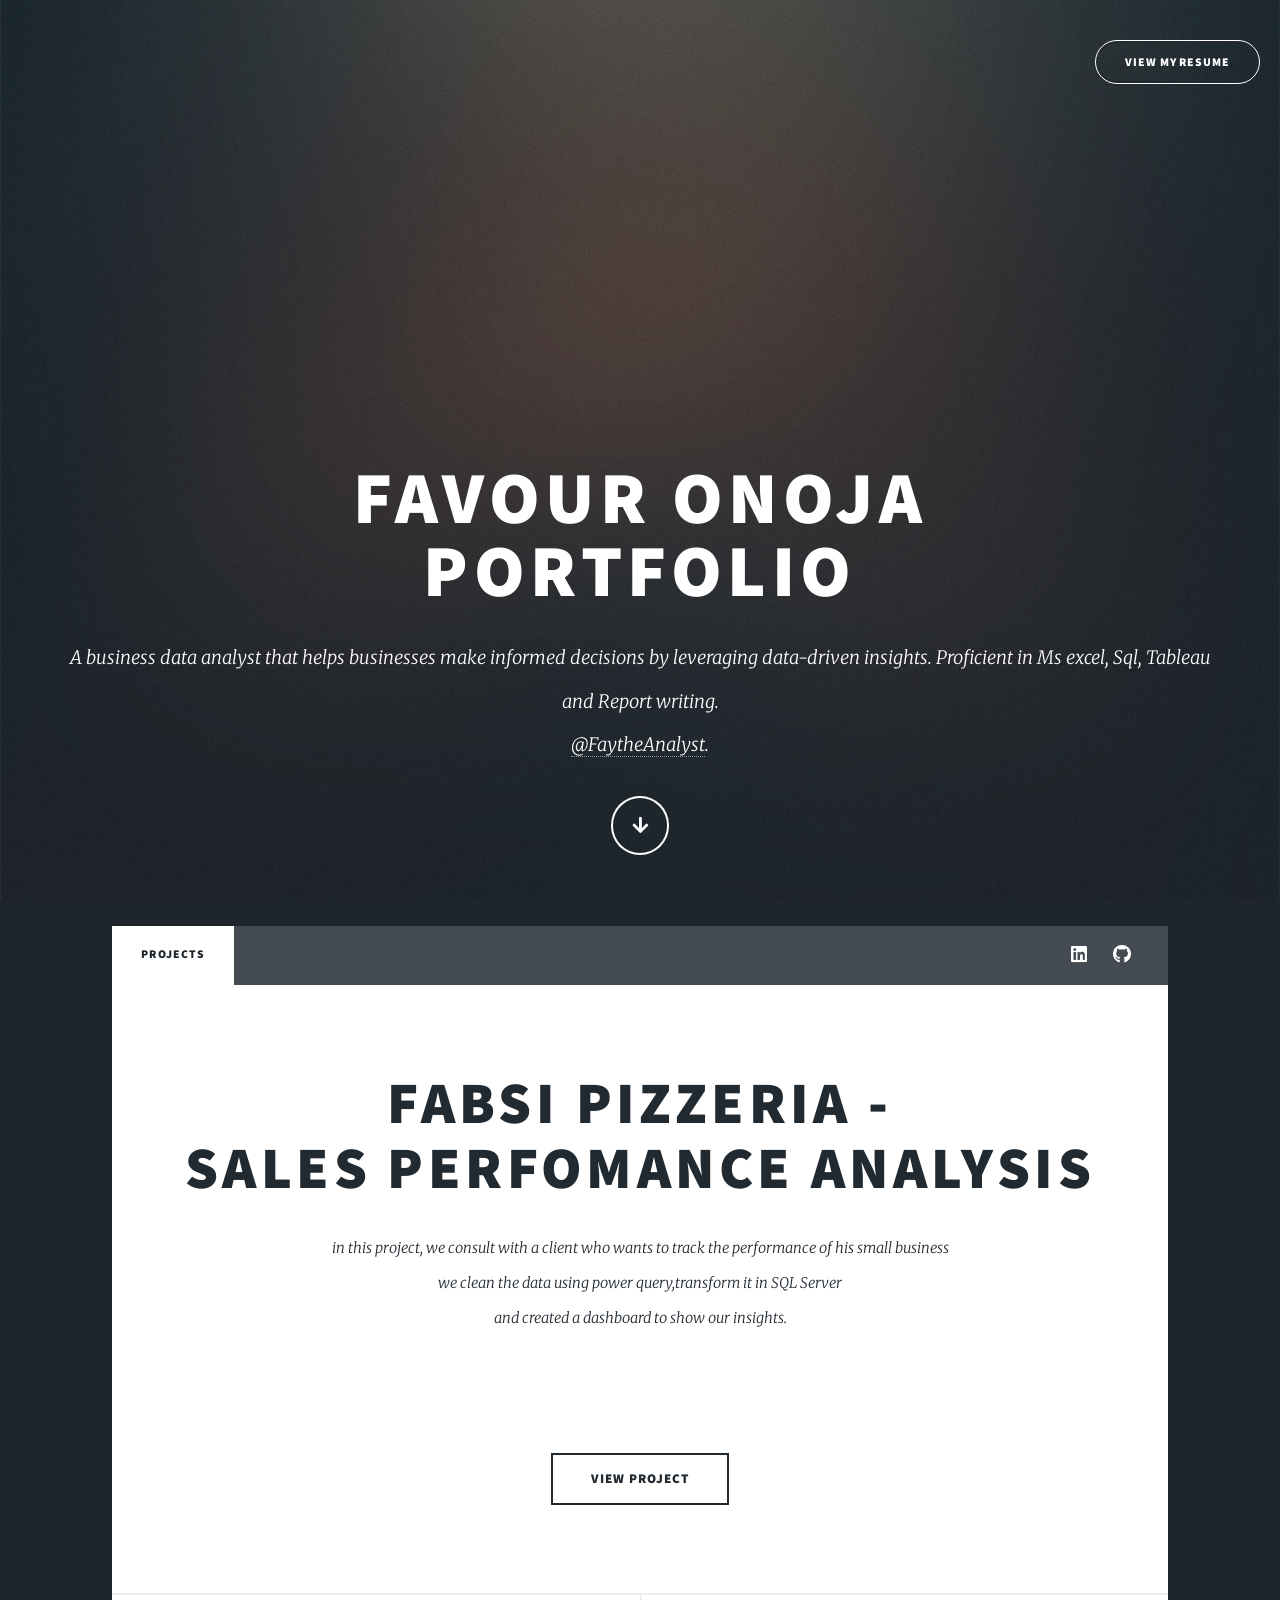
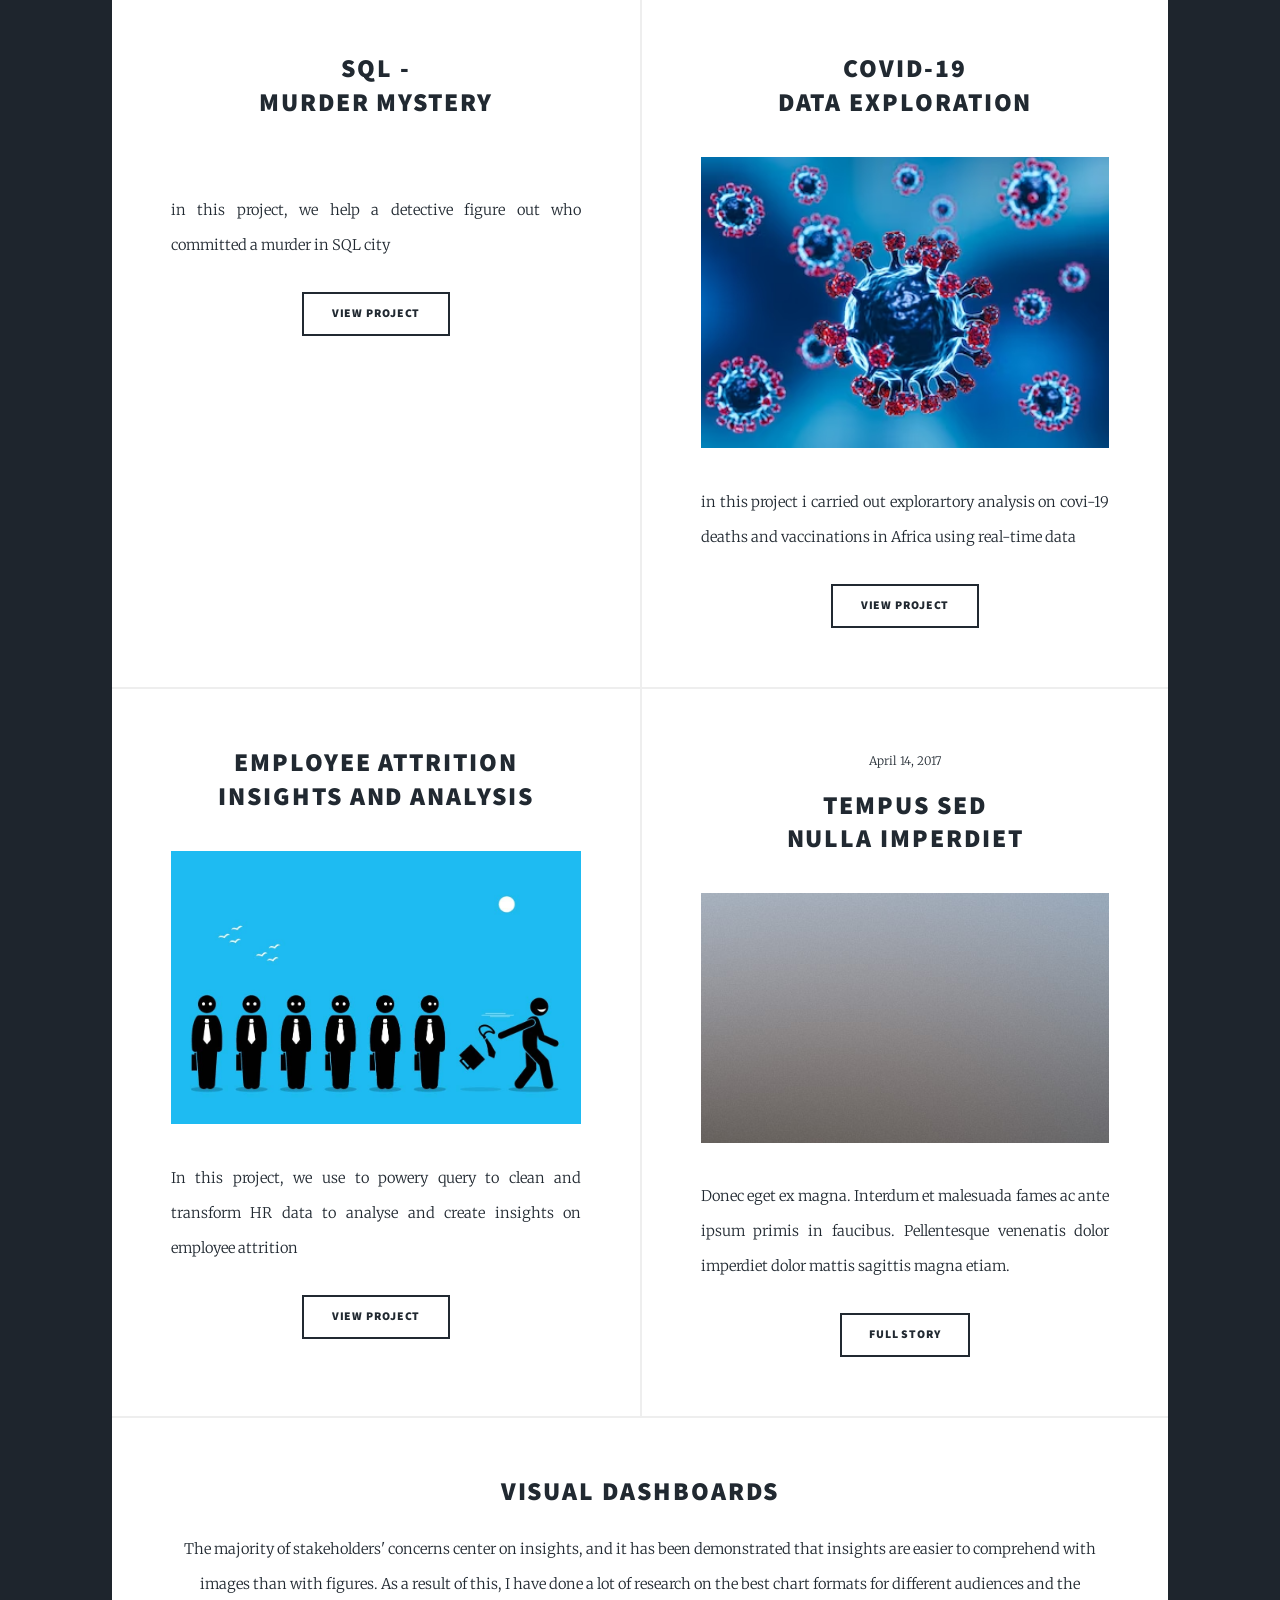
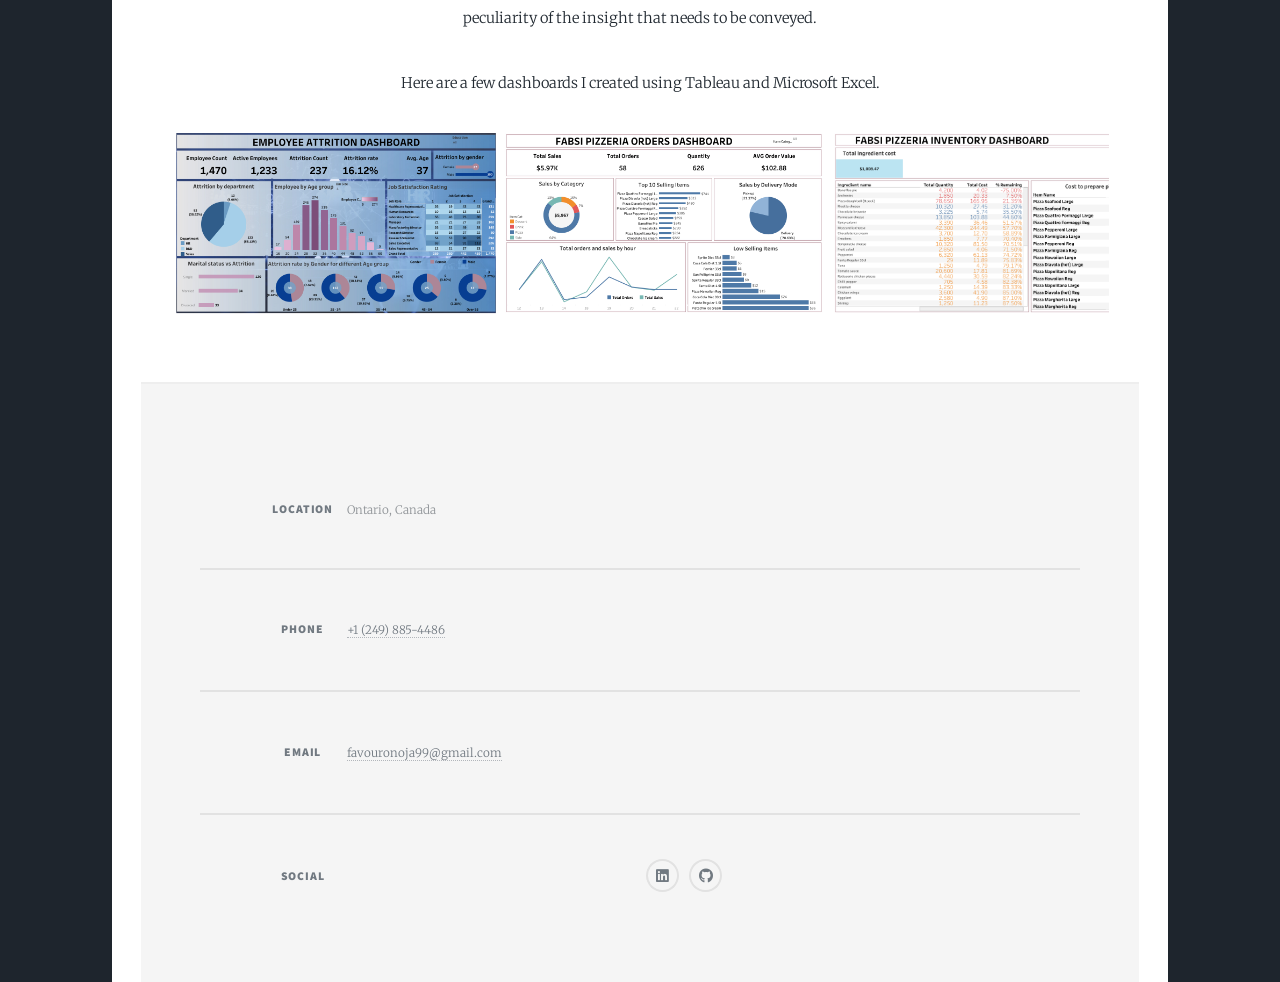
==== index.html @ 319d37be "update" ====
<!DOCTYPE HTML>
<html>
	<head>
		<title>Fay Onoja Portfolio</title>
		<meta charset="utf-8" />
		<meta name="viewport" content="width=device-width, initial-scale=1, user-scalable=no" />
		<link rel="stylesheet" href="assets/css/main.css" />
		<noscript><link rel="stylesheet" href="assets/css/noscript.css" /></noscript>
	</head>
	<body class="is-preload">

		<!-- Wrapper -->
			<div id="wrapper" class="fade-in">
				<div class="resume-button">
					<a href= "https://drive.google.com/file/d/1B-uxkyC5syiU6dc6P4GiE3QBN-4HUUBg/view?usp=drive_link" target="_blank"><button>VIEW MY RESUME</button></a>
					
				</div>
				<!-- Intro -->

					<div id="intro">
					
						<h1>Favour Onoja<br />
						Portfolio</h1>
						<p>A business data analyst that helps businesses make informed decisions by leveraging data-driven insights. Proficient in Ms excel, Sql, Tableau and Report writing. <br />
						<a href="https://medium.com/@FaytheAnalyst" target="_blank" >@FaytheAnalyst</a>.</p>
						<ul class="actions">
							<li><a href="#header" class="button icon solid solo fa-arrow-down scrolly">Continue</a></li>
						</ul>
					</div>

				<!-- Header -->
					<header id="header">
						<a href="index.html" class="logo">Projects</a>
					</header>

				<!-- Nav -->
					<nav id="nav">
						<ul class="links">
							<li class="active"><a href="index.html">projects</a></li>
							<!-- <li><a href="generic.html" target="_blank">Generic Page</a></li>
							<li><a href="elements.html">Elements Reference</a></li> -->
						</ul>
						<ul class="icons">
							<li><a href="#" class="icon brands fa-linkedin"><span class="label">LinkedIN</span></a></li>
							<li><a href="#" class="icon brands fa-github"><span class="label">GitHub</span></a></li>
						</ul>
					</nav>

				<!-- Main -->
					<div id="main">

						<!-- Featured Post -->
							<article class="post featured">
								<header class="major">
									<h2><a href="#">fabsi pizzeria - <br />
									Sales perfomance analysis </a></h2>
									<p>in this project, we consult with a client who wants to track the performance of his small business<br />
									we clean the data using power query,transform it in SQL Server <br />
									and created a dashboard to show our insights.</p>
								</header>
								<a href="#" class="image main"><img src="images/fabpiz.jpg" alt="" /></a>
								<ul class="actions special">
									<li><a href="https://github.com/FaytheAnalyst/FABSI_PIZZA/tree/main" target="_blank" class="button large">VIEW PROJECT</a></li>
								</ul>
							</article>

						<!-- Posts -->
							<section class="posts">
								<article>
									<header>
										<h2><a href="https://medium.com/@FaytheAnalyst/sql-murder-mystery-investigation-report-5e6393755dc1" target = "_blank">Sql -<br />
										murder mystery</a></h2>
									</header>
									<a href="https://medium.com/@FaytheAnalyst/sql-murder-mystery-investigation-report-5e6393755dc1" target="_blank" class="image fit"><img src="images/crime.jpg" alt="" /></a>
									<p>in this project, we help a detective figure out who committed a murder  in SQL city </p>
									<ul class="actions special">
										<li><a href="https://github.com/FaytheAnalyst/Murder_Mystery/blob/main/sql-murder-mystery.sql" target="_blank" class="button">View project</a></li>
									</ul>
								</article>
								<article>
									<header>
						
										<h2><a href="#">covid-19<br />
										Data Exploration</a></h2>
									</header>
									<a href="#" class="image fit"><img src="images/covid.jpg" alt="" /></a>
									<p>in this project i carried out explorartory analysis on covi-19 deaths and vaccinations in Africa using real-time data</p>
									<ul class="actions special">
										<li><a href="#" class="button">View project</a></li>
									</ul>
								</article>
								<article>
									<header>
										<h2><a href="#">Employee Attrition<br />
										insights and analysis</a></h2>
									</header>
									<a href="#" class="image fit"><img src="images/emp2.png" alt="" /></a>
									<p>In this project, we use to powery query to clean and transform HR data to analyse and create insights on employee attrition</p>
									<ul class="actions special">
										<li><a href="#" class="button">View project</a></li>
									</ul>
								</article>
								<article>
									<header>
										<span class="date">April 14, 2017</span>
										<h2><a href="#">Tempus sed<br />
										nulla imperdiet</a></h2>
									</header>
									<a href="#" class="image fit"><img src="images/pic05.jpg" alt="" /></a>
									<p>Donec eget ex magna. Interdum et malesuada fames ac ante ipsum primis in faucibus. Pellentesque venenatis dolor imperdiet dolor mattis sagittis magna etiam.</p>
									<ul class="actions special">
										<li><a href="#" class="button">Full Story</a></li>
									</ul>
								</article>
								<!-- <article>
									<header>
										<span class="date">April 11, 2017</span>
										<h2><a href="#">Odio magna<br />
										sed consectetur</a></h2>
									</header>
									<a href="#" class="image fit"><img src="images/pic06.jpg" alt="" /></a>
									<p>Donec eget ex magna. Interdum et malesuada fames ac ante ipsum primis in faucibus. Pellentesque venenatis dolor imperdiet dolor mattis sagittis magna etiam.</p>
									<ul class="actions special">
										<li><a href="#" class="button">Full Story</a></li>
									</ul>
								</article>
								<article>
									<header>
										<span class="date">April 7, 2017</span>
										<h2><a href="#">Augue lorem<br />
										primis vestibulum</a></h2>
									</header>
									<a href="#" class="image fit"><img src="images/pic07.jpg" alt="" /></a>
									<p>Donec eget ex magna. Interdum et malesuada fames ac ante ipsum primis in faucibus. Pellentesque venenatis dolor imperdiet dolor mattis sagittis magna etiam.</p>
									<ul class="actions special">
										<li><a href="#" class="button">Full Story</a></li>
									</ul>
								</article> -->
								
							</section>
							<section>
									<div class="visual-dashboard-section">
										<h2>Visual Dashboards</h2>
										<p>
											The majority of stakeholders' concerns center on insights, and it has been demonstrated that insights are easier to comprehend with images than with figures. 
											As a result of this, I have done a lot of research on the best chart formats for different audiences and the peculiarity of the insight that needs to be 
											conveyed.
										</p>	
										<p>Here are a few dashboards I created using Tableau and Microsoft Excel.</p>
									</div>
									<div class="gallery style2 medium lightbox onscroll-fade-in"> 
										<article style="height: max-content;">
											<a href="https://public.tableau.com/app/profile/faves.onoja/viz/HRDashboard_16915675239040/HRDASHBOARD" target= "_blank" class="image fit">
												<img src="images/HR DASHBOARD.png" alt="" />
											</a>
											<div class="caption">
												<!--h3>Ultrices Magna</h3-->
												<p>Visualization of Employee Attrition Dashboard</p>
												<ul class="actions fixed">
													<li><a href="https://public.tableau.com/app/profile/faves.onoja/viz/HRDashboard_16915675239040/HRDASHBOARD" target=" _blank"><span class="button small">View Dashboard</span></a></li>
												</ul>
											</div>
										</article>
		
										<article  style="height: max-content;">
											<a href="https://public.tableau.com/app/profile/faves.onoja/viz/FabsiPizzeriaSalesDashboard/orders" target= "_blank" class="image">
												<img src="images/Faborders.png" alt="" />
											</a>
											<div class="caption">
												<!--h3>Ultrices Magna</h3-->
												<p>Visualization of Fabsi Pizzeria Sales Performance Analysis</p>
												<ul class="actions fixed">
													<li><a href="https://public.tableau.com/app/profile/faves.onoja/viz/FabsiPizzeriaSalesDashboard/orders" target="_blank"><span class="button small">View Dashboard</span></a></li>
												</ul>
											</div>
										</article>
		
										<article  style="height: max-content;">
											<a href="https://public.tableau.com/views/FABSIPIZZERIAINVENTORYDASHBOARD/inventorydashboard?:language=en-GB&:display_count=n&:origin=viz_share_link" target= "_blank" class="image">
												<img src="images/inventory dashboard.png" alt="" />
											</a>
											<div class="caption">
												<!--<h3>USA crime Visualization</h3>-->
												<p>Visualization of Fabsi pizzeria inventory Analysis</p>
												<ul class="actions fixed">
													<li><span class="button small">View Dashboard</span></li>
												</ul>
											</div>
										</article>
									<!-- <article  style="height: max-content;">
											<a href="https://medium.com/@abiolaabolade1/maven-slopes-a-complete-guide-for-skiers-all-over-the-world-ea3cb324e545" target= "_blank" class="image">
												<img src="images/HR DASHBOARD.png" alt="" />
											</a>
											<div class="caption">
												<p>Visualization of Maven Ski Resorts</p>
												<ul class="actions fixed">
													<li><span class="button small">View Dashboard</span></li>
												</ul>
											</div>
										</article>
		
										<article  style="height: max-content;">
											<a href="https://app.powerbi.com/view?r=eyJrIjoiMzc2YmRiMTAtZjBmYy00M2M5LThkMWUtYjg5NGRlNDkxYTA4IiwidCI6IjM4ZmY0NTNhLWEwZjktNGZkMy1iNTIyLTUwZWNiMmVjNDAzZiJ9" target= "_blank" class="image">
												<img src="images/HR DASHBOARD.png" alt="" />
											</a>
											<div class="caption">
												<p>Visualization of Glovo Food Sales Report</p>
												<ul class="actions fixed">
													<li><span class="button small">View Dashboard</span></li>
												</ul>
											</div>
										</article>
		
										<article  style="height: max-content;">
											<a href="https://github.com/BiolaBolade/Trend-Analysis-and-Sales-Dashboard-in-MS-Excel" target= "_blank" class="image">
												<img src="images/HR DASHBOARD.png" alt="" />
											</a>
											<div class="caption">
												<p>Visualization of Sales in South America</p>
												<ul class="actions fixed">
													<li><span class="button small">View Dashboard</span></li>
												</ul>
											</div>
										</article>
		
										<article  style="height: max-content;">
											<a href="https://github.com/BiolaBolade/Sales-Analysis-Using-Microsoft-Excel" target= "_blank" class="image">
												<img src="images/HR DASHBOARD.png" alt="" />
											</a>
											<div class="caption">
												<p>Visualization of Sales Analysis</p>
												<ul class="actions fixed">
													<li><span class="button small">View Dashboard</span></li>
												</ul>
											</div>
										</article>
		
										<article  style="height: max-content;">
											<a href="https://github.com/BiolaBolade/Trend-Analysis-and-Sales-Dashboard-in-MS-Excel" target= "_blank" class="image">
												<img src="images/HR DASHBOARD.png" alt="" />
											</a>
											<div class="caption">
												<p>Expenses Dashboard.</p>
												<ul class="actions fixed">
													<li><span class="button small">View Dashboard</span></li>
												</ul>
											</div>
										</article> -->
		
									</div>
							</section>
							<footer id="footer">

								<section class="split contact">
									<section class="alt">
										<h3>Location</h3>
										<p>Ontario, Canada<br /> </p>
									</section>
									<section>
										<h3>Phone</h3>
										<p><a href="#">+1 (249) 885-4486 </a></p>
									</section>
									<section>
										<h3>Email</h3>
										<p><a href="#">favouronoja99@gmail.com</a></p>
									</section>
									<section>
										<h3>Social</h3>
										<ul class="icons alt">
											<li><a href="https://www.linkedin.com/in/alex-freberg/" class="icon brands fa-linkedin"><span class="label">fa-linkedin</span></a></li>
									<li><a href="https://github.com/AlexTheAnalyst" class="icon brands fa-github"><span class="label">GitHub</span></a></li></ul>
									</section>
								</section>
								
							</footer>
					</div>	
			</div>
			

		<!-- Scripts -->
			<script src="assets/js/jquery.min.js"></script>
			<script src="assets/js/jquery.scrollex.min.js"></script>
			<script src="assets/js/jquery.scrolly.min.js"></script>
			<script src="assets/js/browser.min.js"></script>
			<script src="assets/js/breakpoints.min.js"></script>
			<script src="assets/js/util.js"></script>
			<script src="assets/js/main.js"></script>
	</body>
</html>
---- assets/css/main.css ----
/* import '@splidejs/splide/css';

import '@splidejs/splide/css/skyblue';
import '@splidejs/splide/css/sea-green';

import '@splidejs/splide/css/core'; */

@import url(fontawesome-all.min.css);
@import url("https://fonts.googleapis.com/css?family=Merriweather:300,700,300italic,700italic|Source+Sans+Pro:900");


/*
	Massively by HTML5 UP
	html5up.net | @ajlkn
	Free for personal and commercial use under the CCA 3.0 license (html5up.net/license)
*/

html, body, div, span, applet, object,
iframe, h1, h2, h3, h4, h5, h6, p, blockquote,
pre, a, abbr, acronym, address, big, cite,
code, del, dfn, em, img, ins, kbd, q, s, samp,
small, strike, strong, sub, sup, tt, var, b,
u, i, center, dl, dt, dd, ol, ul, li, fieldset,
form, label, legend, table, caption, tbody,
tfoot, thead, tr, th, td, article, aside,
canvas, details, embed, figure, figcaption,
footer, header, hgroup, menu, nav, output, ruby,
section, summary, time, mark, audio, video {
	margin: 0;
	padding: 0;
	border: 0;
	font-size: 100%;
	font: inherit;
	vertical-align: baseline;}

article, aside, details, figcaption, figure,
footer, header, hgroup, menu, nav, section {
	display: block;}

body {
	line-height: 1;
}
.resume-button{
	display: flex;
	flex-direction: column;
	align-items: flex-end;
	width: 100%;
	margin-top: 20px;
	margin-right: 20px;
}
.resume-button button{
	border-radius: 100px;
	margin-top: 20px;
	margin-right: 20px;
	color: white !important;
	border: 1px solid white
}
.visual-dashboard-section{
	text-align: center;
}
.visual-dashboard-section p{
	text-align: center
}

/* ****************************************************************************************************************************************************************************************** */
.gallery.onload-fade-in article .image img {
	-moz-transition: opacity 0.75s ease-in-out;
	-webkit-transition: opacity 0.75s ease-in-out;
	-ms-transition: opacity 0.75s ease-in-out;
	transition: opacity 0.75s ease-in-out;
	-moz-transition-delay: 4.8s;
	-webkit-transition-delay: 4.8s;
	-ms-transition-delay: 4.8s;
	transition-delay: 4.8s;
}

.gallery.onload-fade-in article:nth-child(1) .image img {
	-moz-transition-delay: 0s;
	-webkit-transition-delay: 0s;
	-ms-transition-delay: 0s;
	transition-delay: 0s;
}

.gallery.onload-fade-in article:nth-child(2) .image img {
	-moz-transition-delay: 0.15s;
	-webkit-transition-delay: 0.15s;
	-ms-transition-delay: 0.15s;
	transition-delay: 0.15s;
}

.gallery.onload-fade-in article:nth-child(3) .image img {
	-moz-transition-delay: 0.3s;
	-webkit-transition-delay: 0.3s;
	-ms-transition-delay: 0.3s;
	transition-delay: 0.3s;
}

.gallery.onload-fade-in article:nth-child(4) .image img {
	-moz-transition-delay: 0.45s;
	-webkit-transition-delay: 0.45s;
	-ms-transition-delay: 0.45s;
	transition-delay: 0.45s;
}

.gallery.onload-fade-in article:nth-child(5) .image img {
	-moz-transition-delay: 0.6s;
	-webkit-transition-delay: 0.6s;
	-ms-transition-delay: 0.6s;
	transition-delay: 0.6s;
}

.gallery.onload-fade-in article:nth-child(6) .image img {
	-moz-transition-delay: 0.75s;
	-webkit-transition-delay: 0.75s;
	-ms-transition-delay: 0.75s;
	transition-delay: 0.75s;
}

.gallery.onload-fade-in article:nth-child(7) .image img {
	-moz-transition-delay: 0.9s;
	-webkit-transition-delay: 0.9s;
	-ms-transition-delay: 0.9s;
	transition-delay: 0.9s;
}

.gallery.onload-fade-in article:nth-child(8) .image img {
	-moz-transition-delay: 1.05s;
	-webkit-transition-delay: 1.05s;
	-ms-transition-delay: 1.05s;
	transition-delay: 1.05s;
}

.gallery.onload-fade-in article:nth-child(9) .image img {
	-moz-transition-delay: 1.2s;
	-webkit-transition-delay: 1.2s;
	-ms-transition-delay: 1.2s;
	transition-delay: 1.2s;
}

.gallery.onload-fade-in article:nth-child(10) .image img {
	-moz-transition-delay: 1.35s;
	-webkit-transition-delay: 1.35s;
	-ms-transition-delay: 1.35s;
	transition-delay: 1.35s;
}

.gallery.onload-fade-in article:nth-child(11) .image img {
	-moz-transition-delay: 1.5s;
	-webkit-transition-delay: 1.5s;
	-ms-transition-delay: 1.5s;
	transition-delay: 1.5s;
}

.gallery.onload-fade-in article:nth-child(12) .image img {
	-moz-transition-delay: 1.65s;
	-webkit-transition-delay: 1.65s;
	-ms-transition-delay: 1.65s;
	transition-delay: 1.65s;
}

.gallery.onload-fade-in article:nth-child(13) .image img {
	-moz-transition-delay: 1.8s;
	-webkit-transition-delay: 1.8s;
	-ms-transition-delay: 1.8s;
	transition-delay: 1.8s;
}

.gallery.onload-fade-in article:nth-child(14) .image img {
	-moz-transition-delay: 1.95s;
	-webkit-transition-delay: 1.95s;
	-ms-transition-delay: 1.95s;
	transition-delay: 1.95s;
}

.gallery.onload-fade-in article:nth-child(15) .image img {
	-moz-transition-delay: 2.1s;
	-webkit-transition-delay: 2.1s;
	-ms-transition-delay: 2.1s;
	transition-delay: 2.1s;
}

.gallery.onload-fade-in article:nth-child(16) .image img {
	-moz-transition-delay: 2.25s;
	-webkit-transition-delay: 2.25s;
	-ms-transition-delay: 2.25s;
	transition-delay: 2.25s;
}

.gallery.onload-fade-in article:nth-child(17) .image img {
	-moz-transition-delay: 2.4s;
	-webkit-transition-delay: 2.4s;
	-ms-transition-delay: 2.4s;
	transition-delay: 2.4s;
}

.gallery.onload-fade-in article:nth-child(18) .image img {
	-moz-transition-delay: 2.55s;
	-webkit-transition-delay: 2.55s;
	-ms-transition-delay: 2.55s;
	transition-delay: 2.55s;
}

.gallery.onload-fade-in article:nth-child(19) .image img {
	-moz-transition-delay: 2.7s;
	-webkit-transition-delay: 2.7s;
	-ms-transition-delay: 2.7s;
	transition-delay: 2.7s;
}

.gallery.onload-fade-in article:nth-child(20) .image img {
	-moz-transition-delay: 2.85s;
	-webkit-transition-delay: 2.85s;
	-ms-transition-delay: 2.85s;
	transition-delay: 2.85s;
}

.gallery.onload-fade-in article:nth-child(21) .image img {
	-moz-transition-delay: 3s;
	-webkit-transition-delay: 3s;
	-ms-transition-delay: 3s;
	transition-delay: 3s;
}

.gallery.onload-fade-in article:nth-child(22) .image img {
	-moz-transition-delay: 3.15s;
	-webkit-transition-delay: 3.15s;
	-ms-transition-delay: 3.15s;
	transition-delay: 3.15s;
}

.gallery.onload-fade-in article:nth-child(23) .image img {
	-moz-transition-delay: 3.3s;
	-webkit-transition-delay: 3.3s;
	-ms-transition-delay: 3.3s;
	transition-delay: 3.3s;
}

.gallery.onload-fade-in article:nth-child(24) .image img {
	-moz-transition-delay: 3.45s;
	-webkit-transition-delay: 3.45s;
	-ms-transition-delay: 3.45s;
	transition-delay: 3.45s;
}

.gallery.onload-fade-in article:nth-child(25) .image img {
	-moz-transition-delay: 3.6s;
	-webkit-transition-delay: 3.6s;
	-ms-transition-delay: 3.6s;
	transition-delay: 3.6s;
}

.gallery.onload-fade-in article:nth-child(26) .image img {
	-moz-transition-delay: 3.75s;
	-webkit-transition-delay: 3.75s;
	-ms-transition-delay: 3.75s;
	transition-delay: 3.75s;
}

.gallery.onload-fade-in article:nth-child(27) .image img {
	-moz-transition-delay: 3.9s;
	-webkit-transition-delay: 3.9s;
	-ms-transition-delay: 3.9s;
	transition-delay: 3.9s;
}

.gallery.onload-fade-in article:nth-child(28) .image img {
	-moz-transition-delay: 4.05s;
	-webkit-transition-delay: 4.05s;
	-ms-transition-delay: 4.05s;
	transition-delay: 4.05s;
}

.gallery.onload-fade-in article:nth-child(29) .image img {
	-moz-transition-delay: 4.2s;
	-webkit-transition-delay: 4.2s;
	-ms-transition-delay: 4.2s;
	transition-delay: 4.2s;
}

.gallery.onload-fade-in article:nth-child(30) .image img {
	-moz-transition-delay: 4.35s;
	-webkit-transition-delay: 4.35s;
	-ms-transition-delay: 4.35s;
	transition-delay: 4.35s;
}

.gallery.onload-fade-in article:nth-child(31) .image img {
	-moz-transition-delay: 4.5s;
	-webkit-transition-delay: 4.5s;
	-ms-transition-delay: 4.5s;
	transition-delay: 4.5s;
}

.gallery.onload-fade-in article:nth-child(32) .image img {
	-moz-transition-delay: 4.65s;
	-webkit-transition-delay: 4.65s;
	-ms-transition-delay: 4.65s;
	transition-delay: 4.65s;
}

.gallery.onload-fade-in article:nth-child(33) .image img {
	-moz-transition-delay: 4.8s;
	-webkit-transition-delay: 4.8s;
	-ms-transition-delay: 4.8s;
	transition-delay: 4.8s;
}

body.is-preload .gallery.onload-fade-in article .image img {
	opacity: 0;
}

.gallery.onscroll-fade-in article .image img {
	-moz-transition: opacity 0.75s ease-in-out;
	-webkit-transition: opacity 0.75s ease-in-out;
	-ms-transition: opacity 0.75s ease-in-out;
	transition: opacity 0.75s ease-in-out;
	-moz-transition-delay: 4.8s;
	-webkit-transition-delay: 4.8s;
	-ms-transition-delay: 4.8s;
	transition-delay: 4.8s;
}

.gallery.onscroll-fade-in article:nth-child(1) .image img {
	-moz-transition-delay: 0s;
	-webkit-transition-delay: 0s;
	-ms-transition-delay: 0s;
	transition-delay: 0s;
}

.gallery.onscroll-fade-in article:nth-child(2) .image img {
	-moz-transition-delay: 0.15s;
	-webkit-transition-delay: 0.15s;
	-ms-transition-delay: 0.15s;
	transition-delay: 0.15s;
}

.gallery.onscroll-fade-in article:nth-child(3) .image img {
	-moz-transition-delay: 0.3s;
	-webkit-transition-delay: 0.3s;
	-ms-transition-delay: 0.3s;
	transition-delay: 0.3s;
}

.gallery.onscroll-fade-in article:nth-child(4) .image img {
	-moz-transition-delay: 0.45s;
	-webkit-transition-delay: 0.45s;
	-ms-transition-delay: 0.45s;
	transition-delay: 0.45s;
}

.gallery.onscroll-fade-in article:nth-child(5) .image img {
	-moz-transition-delay: 0.6s;
	-webkit-transition-delay: 0.6s;
	-ms-transition-delay: 0.6s;
	transition-delay: 0.6s;
}

.gallery.onscroll-fade-in article:nth-child(6) .image img {
	-moz-transition-delay: 0.75s;
	-webkit-transition-delay: 0.75s;
	-ms-transition-delay: 0.75s;
	transition-delay: 0.75s;
}

.gallery.onscroll-fade-in article:nth-child(7) .image img {
	-moz-transition-delay: 0.9s;
	-webkit-transition-delay: 0.9s;
	-ms-transition-delay: 0.9s;
	transition-delay: 0.9s;
}

.gallery.onscroll-fade-in article:nth-child(8) .image img {
	-moz-transition-delay: 1.05s;
	-webkit-transition-delay: 1.05s;
	-ms-transition-delay: 1.05s;
	transition-delay: 1.05s;
}

.gallery.onscroll-fade-in article:nth-child(9) .image img {
	-moz-transition-delay: 1.2s;
	-webkit-transition-delay: 1.2s;
	-ms-transition-delay: 1.2s;
	transition-delay: 1.2s;
}

.gallery.onscroll-fade-in article:nth-child(10) .image img {
	-moz-transition-delay: 1.35s;
	-webkit-transition-delay: 1.35s;
	-ms-transition-delay: 1.35s;
	transition-delay: 1.35s;
}

.gallery.onscroll-fade-in article:nth-child(11) .image img {
	-moz-transition-delay: 1.5s;
	-webkit-transition-delay: 1.5s;
	-ms-transition-delay: 1.5s;
	transition-delay: 1.5s;
}

.gallery.onscroll-fade-in article:nth-child(12) .image img {
	-moz-transition-delay: 1.65s;
	-webkit-transition-delay: 1.65s;
	-ms-transition-delay: 1.65s;
	transition-delay: 1.65s;
}

.gallery.onscroll-fade-in article:nth-child(13) .image img {
	-moz-transition-delay: 1.8s;
	-webkit-transition-delay: 1.8s;
	-ms-transition-delay: 1.8s;
	transition-delay: 1.8s;
}

.gallery.onscroll-fade-in article:nth-child(14) .image img {
	-moz-transition-delay: 1.95s;
	-webkit-transition-delay: 1.95s;
	-ms-transition-delay: 1.95s;
	transition-delay: 1.95s;
}

.gallery.onscroll-fade-in article:nth-child(15) .image img {
	-moz-transition-delay: 2.1s;
	-webkit-transition-delay: 2.1s;
	-ms-transition-delay: 2.1s;
	transition-delay: 2.1s;
}

.gallery.onscroll-fade-in article:nth-child(16) .image img {
	-moz-transition-delay: 2.25s;
	-webkit-transition-delay: 2.25s;
	-ms-transition-delay: 2.25s;
	transition-delay: 2.25s;
}

.gallery.onscroll-fade-in article:nth-child(17) .image img {
	-moz-transition-delay: 2.4s;
	-webkit-transition-delay: 2.4s;
	-ms-transition-delay: 2.4s;
	transition-delay: 2.4s;
}

.gallery.onscroll-fade-in article:nth-child(18) .image img {
	-moz-transition-delay: 2.55s;
	-webkit-transition-delay: 2.55s;
	-ms-transition-delay: 2.55s;
	transition-delay: 2.55s;
}

.gallery.onscroll-fade-in article:nth-child(19) .image img {
	-moz-transition-delay: 2.7s;
	-webkit-transition-delay: 2.7s;
	-ms-transition-delay: 2.7s;
	transition-delay: 2.7s;
}

.gallery.onscroll-fade-in article:nth-child(20) .image img {
	-moz-transition-delay: 2.85s;
	-webkit-transition-delay: 2.85s;
	-ms-transition-delay: 2.85s;
	transition-delay: 2.85s;
}

.gallery.onscroll-fade-in article:nth-child(21) .image img {
	-moz-transition-delay: 3s;
	-webkit-transition-delay: 3s;
	-ms-transition-delay: 3s;
	transition-delay: 3s;
}

.gallery.onscroll-fade-in article:nth-child(22) .image img {
	-moz-transition-delay: 3.15s;
	-webkit-transition-delay: 3.15s;
	-ms-transition-delay: 3.15s;
	transition-delay: 3.15s;
}

.gallery.onscroll-fade-in article:nth-child(23) .image img {
	-moz-transition-delay: 3.3s;
	-webkit-transition-delay: 3.3s;
	-ms-transition-delay: 3.3s;
	transition-delay: 3.3s;
}

.gallery.onscroll-fade-in article:nth-child(24) .image img {
	-moz-transition-delay: 3.45s;
	-webkit-transition-delay: 3.45s;
	-ms-transition-delay: 3.45s;
	transition-delay: 3.45s;
}

.gallery.onscroll-fade-in article:nth-child(25) .image img {
	-moz-transition-delay: 3.6s;
	-webkit-transition-delay: 3.6s;
	-ms-transition-delay: 3.6s;
	transition-delay: 3.6s;
}

.gallery.onscroll-fade-in article:nth-child(26) .image img {
	-moz-transition-delay: 3.75s;
	-webkit-transition-delay: 3.75s;
	-ms-transition-delay: 3.75s;
	transition-delay: 3.75s;
}

.gallery.onscroll-fade-in article:nth-child(27) .image img {
	-moz-transition-delay: 3.9s;
	-webkit-transition-delay: 3.9s;
	-ms-transition-delay: 3.9s;
	transition-delay: 3.9s;
}

.gallery.onscroll-fade-in article:nth-child(28) .image img {
	-moz-transition-delay: 4.05s;
	-webkit-transition-delay: 4.05s;
	-ms-transition-delay: 4.05s;
	transition-delay: 4.05s;
}

.gallery.onscroll-fade-in article:nth-child(29) .image img {
	-moz-transition-delay: 4.2s;
	-webkit-transition-delay: 4.2s;
	-ms-transition-delay: 4.2s;
	transition-delay: 4.2s;
}

.gallery.onscroll-fade-in article:nth-child(30) .image img {
	-moz-transition-delay: 4.35s;
	-webkit-transition-delay: 4.35s;
	-ms-transition-delay: 4.35s;
	transition-delay: 4.35s;
}

.gallery.onscroll-fade-in article:nth-child(31) .image img {
	-moz-transition-delay: 4.5s;
	-webkit-transition-delay: 4.5s;
	-ms-transition-delay: 4.5s;
	transition-delay: 4.5s;
}

.gallery.onscroll-fade-in article:nth-child(32) .image img {
	-moz-transition-delay: 4.65s;
	-webkit-transition-delay: 4.65s;
	-ms-transition-delay: 4.65s;
	transition-delay: 4.65s;
}

.gallery.onscroll-fade-in article:nth-child(33) .image img {
	-moz-transition-delay: 4.8s;
	-webkit-transition-delay: 4.8s;
	-ms-transition-delay: 4.8s;
	transition-delay: 4.8s;
}

.gallery.onscroll-fade-in.is-inactive article .image img {
	opacity: 0;
}

#wrapper > .invert .gallery article .image {
	background-color: rgba(255, 255, 255, 0.125);
}

.gallery.style1 {
	background-color: #000000;
	color: #ffffff;
	-moz-align-items: center;
	-webkit-align-items: center;
	-ms-align-items: center;
	align-items: center;
	display: -moz-flex;
	display: -webkit-flex;
	display: -ms-flex;
	display: flex;
	-moz-flex-wrap: wrap;
	-webkit-flex-wrap: wrap;
	-ms-flex-wrap: wrap;
	flex-wrap: wrap;
	-moz-justify-content: center;
	-webkit-justify-content: center;
	-ms-justify-content: center;
	justify-content: center;
	position: relative;
	width: 100%;
	background-color: transparent;
}

	.gallery.style1 input, .gallery.style1 select, .gallery.style1 textarea {
		color: #ffffff;
	}

	.gallery.style1 a {
		color: #ffffff;
	}

		.gallery.style1 a:hover {
			color: #47D3E5;
		}

	.gallery.style1 strong, .gallery.style1 b {
		color: #ffffff;
	}

	.gallery.style1 h1, .gallery.style1 h2, .gallery.style1 h3, .gallery.style1 h4, .gallery.style1 h5, .gallery.style1 h6 {
		color: #ffffff;
	}

	.gallery.style1 blockquote {
		border-left-color: white;
	}

	.gallery.style1 code {
		background: rgba(255, 255, 255, 0.125);
		border-color: white;
	}

	.gallery.style1 hr {
		border-bottom-color: white;
	}

	.gallery.style1 input[type="submit"],
	.gallery.style1 input[type="reset"],
	.gallery.style1 input[type="button"],
	.gallery.style1 button,
	.gallery.style1 .button {
		background-color: transparent;
		box-shadow: inset 0 0 0 1px white;
		color: #ffffff !important;
	}

		.gallery.style1 input[type="submit"]:hover,
		.gallery.style1 input[type="reset"]:hover,
		.gallery.style1 input[type="button"]:hover,
		.gallery.style1 button:hover,
		.gallery.style1 .button:hover {
			box-shadow: inset 0 0 0 1px #47D3E5;
			color: #47D3E5 !important;
		}

		.gallery.style1 input[type="submit"]:active,
		.gallery.style1 input[type="reset"]:active,
		.gallery.style1 input[type="button"]:active,
		.gallery.style1 button:active,
		.gallery.style1 .button:active {
			background-color: rgba(71, 211, 229, 0.2);
			box-shadow: inset 0 0 0 1px #47D3E5;
			color: #47D3E5 !important;
		}

		.gallery.style1 input[type="submit"].primary,
		.gallery.style1 input[type="reset"].primary,
		.gallery.style1 input[type="button"].primary,
		.gallery.style1 button.primary,
		.gallery.style1 .button.primary {
			background-color: #ffffff;
			box-shadow: none;
			color: #000000 !important;
		}

			.gallery.style1 input[type="submit"].primary:hover,
			.gallery.style1 input[type="reset"].primary:hover,
			.gallery.style1 input[type="button"].primary:hover,
			.gallery.style1 button.primary:hover,
			.gallery.style1 .button.primary:hover {
				background-color: #47D3E5;
			}

			.gallery.style1 input[type="submit"].primary:active,
			.gallery.style1 input[type="reset"].primary:active,
			.gallery.style1 input[type="button"].primary:active,
			.gallery.style1 button.primary:active,
			.gallery.style1 .button.primary:active {
				background-color: #1ebdd1;
			}

	.gallery.style1 > .forward, .gallery.style1 > .backward {
		display: none;
	}

	.gallery.style1 > .inner {
		-moz-align-items: inherit;
		-webkit-align-items: inherit;
		-ms-align-items: inherit;
		align-items: inherit;
		display: inherit;
		-moz-flex-wrap: inherit;
		-webkit-flex-wrap: inherit;
		-ms-flex-wrap: inherit;
		flex-wrap: inherit;
		-moz-justify-content: inherit;
		-webkit-justify-content: inherit;
		-ms-justify-content: inherit;
		justify-content: inherit;
	}

	.gallery.style1 article {
		overflow: hidden;
		position: relative;
		width: 25%;
	}

		.gallery.style1 article .image {
			-moz-transition: opacity 0.2s ease-in-out;
			-webkit-transition: opacity 0.2s ease-in-out;
			-ms-transition: opacity 0.2s ease-in-out;
			transition: opacity 0.2s ease-in-out;
			display: block;
			width: 100%;
			border-radius: 0;
		}

			.gallery.style1 article .image img {
				display: block;
				width: 100%;
				border-radius: 0;
			}

		.gallery.style1 article .caption {
			-moz-align-items: center;
			-webkit-align-items: center;
			-ms-align-items: center;
			align-items: center;
			display: -moz-flex;
			display: -webkit-flex;
			display: -ms-flex;
			display: flex;
			-moz-flex-direction: column;
			-webkit-flex-direction: column;
			-ms-flex-direction: column;
			flex-direction: column;
			-moz-justify-content: center;
			-webkit-justify-content: center;
			-ms-justify-content: center;
			justify-content: center;
			pointer-events: none;
			-moz-transition: opacity 0.2s ease-in-out;
			-webkit-transition: opacity 0.2s ease-in-out;
			-ms-transition: opacity 0.2s ease-in-out;
			transition: opacity 0.2s ease-in-out;
			position: absolute;
			top: 0;
			left: 0;
			width: 100%;
			height: 100%;
			background-color: rgba(0, 0, 0, 0.5);
			opacity: 0;
			padding: 2rem;
			z-index: 1;
			font-size: 0.8rem;
		}

			.gallery.style1 article .caption a {
				pointer-events: auto;
			}

			.gallery.style1 article .caption h2, .gallery.style1 article .caption h3, .gallery.style1 article .caption h4, .gallery.style1 article .caption h5, .gallery.style1 article .caption h6 {
				font-size: 1.25rem;
				margin-bottom: 0.25rem;
			}

			.gallery.style1 article .caption > * {
				max-width: 100%;
				margin-bottom: 1rem;
			}

			.gallery.style1 article .caption > :last-child {
				margin-bottom: 0;
			}

		.gallery.style1 article:hover .caption {
			opacity: 1;
		}

	@media screen and (max-width: 1280px) {

		.gallery.style1 article {
			width: 33.33333%;
		}

			.gallery.style1 article .caption {
				padding: 1rem;
			}

	}

	@media screen and (max-width: 980px) {

		.gallery.style1 article {
			width: 50%;
		}

			.gallery.style1 article .caption {
				padding: 1rem;
			}

	}

	@media screen and (max-width: 480px) {

		.gallery.style1 article {
			width: 100%;
		}

			.gallery.style1 article .caption {
				padding: 1rem;
			}

	}

	.gallery.style1.small article {
		width: 20%;
	}

		.gallery.style1.small article .caption {
			padding: 1rem;
		}

	@media screen and (max-width: 1280px) {

		.gallery.style1.small article {
			width: 25%;
		}

			.gallery.style1.small article .caption {
				padding: 1rem;
			}

	}

	@media screen and (max-width: 980px) {

		.gallery.style1.small article {
			width: 33.33333%;
		}

			.gallery.style1.small article .caption {
				padding: 1rem;
			}

	}

	@media screen and (max-width: 480px) {

		.gallery.style1.small article {
			width: 50%;
		}

			.gallery.style1.small article .caption {
				padding: 1rem;
			}

	}

	.gallery.style1.big article {
		width: 33.33333%;
	}

		.gallery.style1.big article .caption {
			padding: 3rem;
		}

	@media screen and (max-width: 1280px) {

		.gallery.style1.big article {
			width: 50%;
		}

			.gallery.style1.big article .caption {
				padding: 2rem;
			}

	}

	@media screen and (max-width: 980px) {

		.gallery.style1.big article {
			width: 50%;
		}

			.gallery.style1.big article .caption {
				padding: 2rem;
			}

	}

	@media screen and (max-width: 480px) {

		.gallery.style1.big article {
			width: 100%;
		}

			.gallery.style1.big article .caption {
				padding: 1rem;
			}

	}

/* Gallery (style2) */

.gallery.style2 {
	background-color: #000000;
	color: #ffffff;
	display: -moz-flex;
	display: -webkit-flex;
	display: -ms-flex;
	display: flex;
	-webkit-overflow-scrolling: touch;
	position: relative;
	background-color: transparent;
}

	.gallery.style2 input, .gallery.style2 select, .gallery.style2 textarea {
		color: #ffffff;
	}

	.gallery.style2 a {
		color: #ffffff;
	}

		.gallery.style2 a:hover {
			color: #47D3E5;
		}

	.gallery.style2 strong, .gallery.style2 b {
		color: #ffffff;
	}

	.gallery.style2 h1, .gallery.style2 h2, .gallery.style2 h3, .gallery.style2 h4, .gallery.style2 h5, .gallery.style2 h6 {
		color: #ffffff;
	}

	.gallery.style2 blockquote {
		border-left-color: white;
	}

	.gallery.style2 code {
		background: rgba(255, 255, 255, 0.125);
		border-color: white;
	}

	.gallery.style2 hr {
		border-bottom-color: white;
	}

	.gallery.style2 input[type="submit"],
	.gallery.style2 input[type="reset"],
	.gallery.style2 input[type="button"],
	.gallery.style2 button,
	.gallery.style2 .button {
		background-color: transparent;
		box-shadow: inset 0 0 0 1px white;
		color: #ffffff !important;
	}

		.gallery.style2 input[type="submit"]:hover,
		.gallery.style2 input[type="reset"]:hover,
		.gallery.style2 input[type="button"]:hover,
		.gallery.style2 button:hover,
		.gallery.style2 .button:hover {
			box-shadow: inset 0 0 0 1px #47D3E5;
			color: #47D3E5 !important;
		}

		.gallery.style2 input[type="submit"]:active,
		.gallery.style2 input[type="reset"]:active,
		.gallery.style2 input[type="button"]:active,
		.gallery.style2 button:active,
		.gallery.style2 .button:active {
			background-color: rgba(71, 211, 229, 0.2);
			box-shadow: inset 0 0 0 1px #47D3E5;
			color: #47D3E5 !important;
		}

		.gallery.style2 input[type="submit"].primary,
		.gallery.style2 input[type="reset"].primary,
		.gallery.style2 input[type="button"].primary,
		.gallery.style2 button.primary,
		.gallery.style2 .button.primary {
			background-color: #ffffff;
			box-shadow: none;
			color: #000000 !important;
		}

			.gallery.style2 input[type="submit"].primary:hover,
			.gallery.style2 input[type="reset"].primary:hover,
			.gallery.style2 input[type="button"].primary:hover,
			.gallery.style2 button.primary:hover,
			.gallery.style2 .button.primary:hover {
				background-color: #47D3E5;
			}

			.gallery.style2 input[type="submit"].primary:active,
			.gallery.style2 input[type="reset"].primary:active,
			.gallery.style2 input[type="button"].primary:active,
			.gallery.style2 button.primary:active,
			.gallery.style2 .button.primary:active {
				background-color: #1ebdd1;
			}

	.gallery.style2 > .forward, .gallery.style2 > .backward {
		text-decoration: none;
		-moz-transition: opacity 0.2s ease-in-out;
		-webkit-transition: opacity 0.2s ease-in-out;
		-ms-transition: opacity 0.2s ease-in-out;
		transition: opacity 0.2s ease-in-out;
		position: absolute;
		top: 0;
		width: 5rem;
		height: 100%;
		cursor: pointer;
		opacity: 0;
		z-index: 2;
	}

		.gallery.style2 > .forward:before, .gallery.style2 > .backward:before {
			-moz-osx-font-smoothing: grayscale;
			-webkit-font-smoothing: antialiased;
			display: inline-block;
			font-style: normal;
			font-variant: normal;
			text-rendering: auto;
			line-height: 1;
			text-transform: none !important;
			font-family: 'Font Awesome 5 Free';
			font-weight: 900;
		}

		.gallery.style2 > .forward:before, .gallery.style2 > .backward:before {
			display: block;
			top: calc(50% - 1.5rem);
			width: 4rem;
			height: 3rem;
			line-height: 1em;
			font-size: 3rem;
			position: absolute;
			text-align: center;
		}

	.gallery.style2:hover > .forward, .gallery.style2:hover > .backward {
		opacity: 1;
	}

	.gallery.style2 > .forward {
		right: 0;
		background-image: linear-gradient(to left, rgba(0, 0, 0, 0.25) 15%, rgba(0, 0, 0, 0));
	}

		.gallery.style2 > .forward:before {
			content: '\f105';
			right: 0;
		}

	.gallery.style2 > .backward {
		left: 0;
		background-image: linear-gradient(to right, rgba(0, 0, 0, 0.25) 15%, rgba(0, 0, 0, 0));
	}

		.gallery.style2 > .backward:before {
			content: '\f104';
			left: 0;
		}

	.gallery.style2 > .inner {
		display: inherit;
		overflow-x: auto;
		overflow-y: hidden;
		position: relative;
		width: 100%;
	}

	.gallery.style2 article {
		-moz-flex-grow: 0;
		-webkit-flex-grow: 0;
		-ms-flex-grow: 0;
		flex-grow: 0;
		-moz-flex-shrink: 0;
		-webkit-flex-shrink: 0;
		-ms-flex-shrink: 0;
		flex-shrink: 0;
		display: block;
		position: relative;
		overflow: hidden;
		width: 22.5rem;
		max-width: 75vw;
	}

		.gallery.style2 article .image {
			display: block;
			width: 100%;
			border-radius: 0;
		}

			.gallery.style2 article .image img {
				display: block;
				width: 100%;
				border-radius: 0;
			}

		.gallery.style2 article .caption {
			-moz-align-items: center;
			-webkit-align-items: center;
			-ms-align-items: center;
			align-items: center;
			display: -moz-flex;
			display: -webkit-flex;
			display: -ms-flex;
			display: flex;
			-moz-flex-direction: column;
			-webkit-flex-direction: column;
			-ms-flex-direction: column;
			flex-direction: column;
			-moz-justify-content: center;
			-webkit-justify-content: center;
			-ms-justify-content: center;
			justify-content: center;
			pointer-events: none;
			-moz-transition: opacity 0.2s ease-in-out;
			-webkit-transition: opacity 0.2s ease-in-out;
			-ms-transition: opacity 0.2s ease-in-out;
			transition: opacity 0.2s ease-in-out;
			position: absolute;
			top: 0;
			left: 0;
			width: 100%;
			height: 100%;
			background-color: rgba(0, 0, 0, 0.5);
			opacity: 0;
			padding: 3rem;
			z-index: 1;
			font-size: 0.8rem;
		}

			.gallery.style2 article .caption a {
				pointer-events: auto;
			}

			.gallery.style2 article .caption h2, .gallery.style2 article .caption h3, .gallery.style2 article .caption h4, .gallery.style2 article .caption h5, .gallery.style2 article .caption h6 {
				font-size: 1.25rem;
				margin-bottom: 0.25rem;
			}

			.gallery.style2 article .caption > * {
				max-width: 100%;
				margin-bottom: 1rem;
			}

			.gallery.style2 article .caption > :last-child {
				margin-bottom: 0;
			}

		.gallery.style2 article:hover .caption {
			opacity: 1;
		}

	@media screen and (max-width: 980px) {

		.gallery.style2 article .caption {
			padding: 2rem;
		}

	}

	@media screen and (max-width: 736px) {

		.gallery.style2 article .caption {
			padding: 2rem;
		}

	}

	.gallery.style2.small article {
		width: 17.5rem;
	}

		.gallery.style2.small article .caption {
			padding: 2rem;
		}

	@media screen and (max-width: 980px) {

		.gallery.style2.small article .caption {
			padding: 2rem;
		}

	}

	@media screen and (max-width: 736px) {

		.gallery.style2.small article .caption {
			padding: 2rem;
		}

	}

	.gallery.style2.big article {
		width: 30rem;
	}

		.gallery.style2.big article .caption {
			padding: 4rem;
		}

	@media screen and (max-width: 980px) {

		.gallery.style2.big article .caption {
			padding: 3rem;
		}

	}

	@media screen and (max-width: 736px) {

		.gallery.style2.big article .caption {
			padding: 2rem;
		}

	}

/* Gallery (lightbox) */

@-moz-keyframes gallery-modal-spinner {
	0% {
		-moz-transform: rotate(0deg);
		-webkit-transform: rotate(0deg);
		-ms-transform: rotate(0deg);
		transform: rotate(0deg);
	}

	100% {
		-moz-transform: rotate(360deg);
		-webkit-transform: rotate(360deg);
		-ms-transform: rotate(360deg);
		transform: rotate(360deg);
	}
}

@-webkit-keyframes gallery-modal-spinner {
	0% {
		-moz-transform: rotate(0deg);
		-webkit-transform: rotate(0deg);
		-ms-transform: rotate(0deg);
		transform: rotate(0deg);
	}

	100% {
		-moz-transform: rotate(360deg);
		-webkit-transform: rotate(360deg);
		-ms-transform: rotate(360deg);
		transform: rotate(360deg);
	}
}

@-ms-keyframes gallery-modal-spinner {
	0% {
		-moz-transform: rotate(0deg);
		-webkit-transform: rotate(0deg);
		-ms-transform: rotate(0deg);
		transform: rotate(0deg);
	}

	100% {
		-moz-transform: rotate(360deg);
		-webkit-transform: rotate(360deg);
		-ms-transform: rotate(360deg);
		transform: rotate(360deg);
	}
}

@keyframes gallery-modal-spinner {
	0% {
		-moz-transform: rotate(0deg);
		-webkit-transform: rotate(0deg);
		-ms-transform: rotate(0deg);
		transform: rotate(0deg);
	}

	100% {
		-moz-transform: rotate(360deg);
		-webkit-transform: rotate(360deg);
		-ms-transform: rotate(360deg);
		transform: rotate(360deg);
	}
}

.gallery.lightbox .modal {
	display: -moz-flex;
	display: -webkit-flex;
	display: -ms-flex;
	display: flex;
	-moz-align-items: center;
	-webkit-align-items: center;
	-ms-align-items: center;
	align-items: center;
	-moz-justify-content: center;
	-webkit-justify-content: center;
	-ms-justify-content: center;
	justify-content: center;
	pointer-events: none;
	-moz-user-select: none;
	-webkit-user-select: none;
	-ms-user-select: none;
	user-select: none;
	-moz-transition: opacity 0.5s ease, visibility 0.5s, z-index 0.5s;
	-webkit-transition: opacity 0.5s ease, visibility 0.5s, z-index 0.5s;
	-ms-transition: opacity 0.5s ease, visibility 0.5s, z-index 0.5s;
	transition: opacity 0.5s ease, visibility 0.5s, z-index 0.5s;
	-webkit-tap-highlight-color: rgba(0, 0, 0, 0);
	position: fixed;
	top: 0;
	left: 0;
	width: 100%;
	height: 100%;
	outline: 0;
	background-color: rgba(0, 0, 0, 0.75);
	visibility: none;
	opacity: 0;
	z-index: 0;
}

	.gallery.lightbox .modal:before {
		-moz-animation: gallery-modal-spinner 1s infinite linear;
		-webkit-animation: gallery-modal-spinner 1s infinite linear;
		-ms-animation: gallery-modal-spinner 1s infinite linear;
		animation: gallery-modal-spinner 1s infinite linear;
		-moz-transition: opacity 0.25s ease;
		-webkit-transition: opacity 0.25s ease;
		-ms-transition: opacity 0.25s ease;
		transition: opacity 0.25s ease;
		-moz-transition-delay: 0.5s;
		-webkit-transition-delay: 0.5s;
		-ms-transition-delay: 0.5s;
		transition-delay: 0.5s;
		content: '';
		display: block;
		position: absolute;
		top: 50%;
		left: 50%;
		width: 4rem;
		height: 4rem;
		margin: -2rem 0 0 -2rem;
		background-image: url("data:image/svg+xml;charset=utf8,%3Csvg xmlns='http://www.w3.org/2000/svg' xmlns:xlink='http://www.w3.org/1999/xlink' width='96px' height='96px' viewBox='0 0 96 96' zoomAndPan='disable'%3E%3Cstyle%3Ecircle %7Bfill: transparent%3B stroke: %23ffffff%3B stroke-width: 1.5px%3B %7D%3C/style%3E%3Cdefs%3E%3CclipPath id='corner'%3E%3Cpolygon points='0,0 48,0 48,48 96,48 96,96 0,96' /%3E%3C/clipPath%3E%3C/defs%3E%3Cg clip-path='url(%23corner)'%3E%3Ccircle cx='48' cy='48' r='32'/%3E%3C/g%3E%3C/svg%3E");
		background-position: center;
		background-repeat: no-repeat;
		background-size: 4rem;
		opacity: 0;
	}

	.gallery.lightbox .modal:after {
		content: '';
		display: block;
		position: absolute;
		top: 0.5rem;
		right: 0.5rem;
		width: 4rem;
		height: 4rem;
		cursor: pointer;
		background-image: url("data:image/svg+xml;charset=utf8,%3Csvg xmlns='http://www.w3.org/2000/svg' xmlns:xlink='http://www.w3.org/1999/xlink' width='64px' height='64px' viewBox='0 0 64 64' zoomAndPan='disable'%3E%3Cstyle%3Eline %7Bstroke: %23ffffff%3Bstroke-width: 1.5px%3B%7D%3C/style%3E%3Cline x1='20' y1='20' x2='44' y2='44' /%3E%3Cline x1='20' y1='44' x2='44' y2='20' /%3E%3C/svg%3E");
		background-position: center;
		background-repeat: no-repeat;
		background-size: 3rem;
	}

	.gallery.lightbox .modal .inner {
		-moz-transform: translateY(0.75rem);
		-webkit-transform: translateY(0.75rem);
		-ms-transform: translateY(0.75rem);
		transform: translateY(0.75rem);
		-moz-transition: opacity 0.25s ease, -moz-transform 0.25s ease;
		-webkit-transition: opacity 0.25s ease, -webkit-transform 0.25s ease;
		-ms-transition: opacity 0.25s ease, -ms-transform 0.25s ease;
		transition: opacity 0.25s ease, transform 0.25s ease;
		opacity: 0;
	}

		.gallery.lightbox .modal .inner img {
			display: block;
			max-width: 90vw;
			max-height: 85vh;
			box-shadow: 0 1rem 3rem 0 rgba(0, 0, 0, 0.35);
		}

	.gallery.lightbox .modal.visible {
		pointer-events: auto;
		visibility: visible;
		opacity: 1;
		z-index: 10001;
	}

		.gallery.lightbox .modal.visible:before {
			opacity: 1;
		}

	.gallery.lightbox .modal.loaded .inner {
		-moz-transform: translateY(0);
		-webkit-transform: translateY(0);
		-ms-transform: translateY(0);
		transform: translateY(0);
		-moz-transition: opacity 0.5s ease, -moz-transform 0.5s ease;
		-webkit-transition: opacity 0.5s ease, -webkit-transform 0.5s ease;
		-ms-transition: opacity 0.5s ease, -ms-transform 0.5s ease;
		transition: opacity 0.5s ease, transform 0.5s ease;
		opacity: 1;
	}

	.gallery.lightbox .modal.loaded:before {
		-moz-transition-delay: 0s;
		-webkit-transition-delay: 0s;
		-ms-transition-delay: 0s;
		transition-delay: 0s;
		opacity: 0;
	}

@media screen and (max-width: 980px) {

	.gallery.lightbox .modal .inner img {
		max-width: 100vw;
	}

}

.gallery article .image {
	background-color: rgba(0, 0, 0, 0.125);
}
.icon.style2:before {
	border-radius: 2.75em;
	display: inline-block;
	height: 2.75em;
	line-height: 2.75em;
	width: 2.75em;
}

.icon.major {
	display: block;
	margin: 0 0 1rem 0;
}

	.icon.major:before {
		font-size: 1.25rem;
	}

a.icon.style2:before {
-moz-transition: background-color 0.2s ease-in-out, box-shadow 0.2s ease-in-out, color 0.2s ease-in-out;
-webkit-transition: background-color 0.2s ease-in-out, box-shadow 0.2s ease-in-out, color 0.2s ease-in-out;
-ms-transition: background-color 0.2s ease-in-out, box-shadow 0.2s ease-in-out, color 0.2s ease-in-out;
transition: background-color 0.2s ease-in-out, box-shadow 0.2s ease-in-out, color 0.2s ease-in-out;
}

.icon.style2:before {
box-shadow: inset 0 0 0 1px rgba(0, 0, 0, 0.2);
}

a.icon.style2:hover:before {
box-shadow: inset 0 0 0 1px #47D3E5;
color: #47D3E5;
}

a.icon.style2:active:before {
background-color: rgba(71, 211, 229, 0.1);
box-shadow: inset 0 0 0 1px #47D3E5;
color: #47D3E5;
}

@-moz-keyframes gallery-modal-spinner {
	0% {
		-moz-transform: rotate(0deg);
		-webkit-transform: rotate(0deg);
		-ms-transform: rotate(0deg);
		transform: rotate(0deg);
	}

	100% {
		-moz-transform: rotate(360deg);
		-webkit-transform: rotate(360deg);
		-ms-transform: rotate(360deg);
		transform: rotate(360deg);
	}
}

@-webkit-keyframes gallery-modal-spinner {
	0% {
		-moz-transform: rotate(0deg);
		-webkit-transform: rotate(0deg);
		-ms-transform: rotate(0deg);
		transform: rotate(0deg);
	}

	100% {
		-moz-transform: rotate(360deg);
		-webkit-transform: rotate(360deg);
		-ms-transform: rotate(360deg);
		transform: rotate(360deg);
	}
}

@-ms-keyframes gallery-modal-spinner {
	0% {
		-moz-transform: rotate(0deg);
		-webkit-transform: rotate(0deg);
		-ms-transform: rotate(0deg);
		transform: rotate(0deg);
	}

	100% {
		-moz-transform: rotate(360deg);
		-webkit-transform: rotate(360deg);
		-ms-transform: rotate(360deg);
		transform: rotate(360deg);
	}
}

@keyframes gallery-modal-spinner {
	0% {
		-moz-transform: rotate(0deg);
		-webkit-transform: rotate(0deg);
		-ms-transform: rotate(0deg);
		transform: rotate(0deg);
	}

	100% {
		-moz-transform: rotate(360deg);
		-webkit-transform: rotate(360deg);
		-ms-transform: rotate(360deg);
		transform: rotate(360deg);
	}
}

.gallery.lightbox .modal {
	display: -moz-flex;
	display: -webkit-flex;
	display: -ms-flex;
	display: flex;
	-moz-align-items: center;
	-webkit-align-items: center;
	-ms-align-items: center;
	align-items: center;
	-moz-justify-content: center;
	-webkit-justify-content: center;
	-ms-justify-content: center;
	justify-content: center;
	pointer-events: none;
	-moz-user-select: none;
	-webkit-user-select: none;
	-ms-user-select: none;
	user-select: none;
	-moz-transition: opacity 0.5s ease, visibility 0.5s, z-index 0.5s;
	-webkit-transition: opacity 0.5s ease, visibility 0.5s, z-index 0.5s;
	-ms-transition: opacity 0.5s ease, visibility 0.5s, z-index 0.5s;
	transition: opacity 0.5s ease, visibility 0.5s, z-index 0.5s;
	-webkit-tap-highlight-color: rgba(0, 0, 0, 0);
	position: fixed;
	top: 0;
	left: 0;
	width: 100%;
	height: 100%;
	outline: 0;
	background-color: rgba(0, 0, 0, 0.75);
	visibility: none;
	opacity: 0;
	z-index: 0;
}

	.gallery.lightbox .modal:before {
		-moz-animation: gallery-modal-spinner 1s infinite linear;
		-webkit-animation: gallery-modal-spinner 1s infinite linear;
		-ms-animation: gallery-modal-spinner 1s infinite linear;
		animation: gallery-modal-spinner 1s infinite linear;
		-moz-transition: opacity 0.25s ease;
		-webkit-transition: opacity 0.25s ease;
		-ms-transition: opacity 0.25s ease;
		transition: opacity 0.25s ease;
		-moz-transition-delay: 0.5s;
		-webkit-transition-delay: 0.5s;
		-ms-transition-delay: 0.5s;
		transition-delay: 0.5s;
		content: '';
		display: block;
		position: absolute;
		top: 50%;
		left: 50%;
		width: 4rem;
		height: 4rem;
		margin: -2rem 0 0 -2rem;
		background-image: url("data:image/svg+xml;charset=utf8,%3Csvg xmlns='http://www.w3.org/2000/svg' xmlns:xlink='http://www.w3.org/1999/xlink' width='96px' height='96px' viewBox='0 0 96 96' zoomAndPan='disable'%3E%3Cstyle%3Ecircle %7Bfill: transparent%3B stroke: %23ffffff%3B stroke-width: 1.5px%3B %7D%3C/style%3E%3Cdefs%3E%3CclipPath id='corner'%3E%3Cpolygon points='0,0 48,0 48,48 96,48 96,96 0,96' /%3E%3C/clipPath%3E%3C/defs%3E%3Cg clip-path='url(%23corner)'%3E%3Ccircle cx='48' cy='48' r='32'/%3E%3C/g%3E%3C/svg%3E");
		background-position: center;
		background-repeat: no-repeat;
		background-size: 4rem;
		opacity: 0;
	}

	.gallery.lightbox .modal:after {
		content: '';
		display: block;
		position: absolute;
		top: 0.5rem;
		right: 0.5rem;
		width: 4rem;
		height: 4rem;
		cursor: pointer;
		background-image: url("data:image/svg+xml;charset=utf8,%3Csvg xmlns='http://www.w3.org/2000/svg' xmlns:xlink='http://www.w3.org/1999/xlink' width='64px' height='64px' viewBox='0 0 64 64' zoomAndPan='disable'%3E%3Cstyle%3Eline %7Bstroke: %23ffffff%3Bstroke-width: 1.5px%3B%7D%3C/style%3E%3Cline x1='20' y1='20' x2='44' y2='44' /%3E%3Cline x1='20' y1='44' x2='44' y2='20' /%3E%3C/svg%3E");
		background-position: center;
		background-repeat: no-repeat;
		background-size: 3rem;
	}

	.gallery.lightbox .modal .inner {
		-moz-transform: translateY(0.75rem);
		-webkit-transform: translateY(0.75rem);
		-ms-transform: translateY(0.75rem);
		transform: translateY(0.75rem);
		-moz-transition: opacity 0.25s ease, -moz-transform 0.25s ease;
		-webkit-transition: opacity 0.25s ease, -webkit-transform 0.25s ease;
		-ms-transition: opacity 0.25s ease, -ms-transform 0.25s ease;
		transition: opacity 0.25s ease, transform 0.25s ease;
		opacity: 0;
	}

		.gallery.lightbox .modal .inner img {
			display: block;
			max-width: 90vw;
			max-height: 85vh;
			box-shadow: 0 1rem 3rem 0 rgba(0, 0, 0, 0.35);
		}

	.gallery.lightbox .modal.visible {
		pointer-events: auto;
		visibility: visible;
		opacity: 1;
		z-index: 10001;
	}

		.gallery.lightbox .modal.visible:before {
			opacity: 1;
		}

	.gallery.lightbox .modal.loaded .inner {
		-moz-transform: translateY(0);
		-webkit-transform: translateY(0);
		-ms-transform: translateY(0);
		transform: translateY(0);
		-moz-transition: opacity 0.5s ease, -moz-transform 0.5s ease;
		-webkit-transition: opacity 0.5s ease, -webkit-transform 0.5s ease;
		-ms-transition: opacity 0.5s ease, -ms-transform 0.5s ease;
		transition: opacity 0.5s ease, transform 0.5s ease;
		opacity: 1;
	}

	.gallery.lightbox .modal.loaded:before {
		-moz-transition-delay: 0s;
		-webkit-transition-delay: 0s;
		-ms-transition-delay: 0s;
		transition-delay: 0s;
		opacity: 0;
	}

@media screen and (max-width: 980px) {

	.gallery.lightbox .modal .inner img {
		max-width: 100vw;
	}

}

.gallery article .image {
	background-color: rgba(0, 0, 0, 0.125);
}


/* ****************************************************************************************************************************************************************************************** */

ol, ul {
	list-style: none;
}

blockquote, q {
	quotes: none;
}

	blockquote:before, blockquote:after, q:before, q:after {
		content: '';
		content: none;
	}

table {
	border-collapse: collapse;
	border-spacing: 0;
}

body {
	-webkit-text-size-adjust: none;
}

mark {
	background-color: transparent;
	color: inherit;
}

input::-moz-focus-inner {
	border: 0;
	padding: 0;
}

input, select, textarea {
	-moz-appearance: none;
	-webkit-appearance: none;
	-ms-appearance: none;
	appearance: none;
}

/* Basic */

	@-ms-viewport {
		width: device-width;
	}

	body {
		-ms-overflow-style: scrollbar;
	}

	@media screen and (max-width: 480px) {

		html, body {
			min-width: 320px;
		}

	}

	html {
		box-sizing: border-box;
	}

	*, *:before, *:after {
		box-sizing: inherit;
	}

	body {
		background-color: #1e252d;
	}

		body.is-preload *, body.is-preload *:before, body.is-preload *:after {
			-moz-animation: none !important;
			-webkit-animation: none !important;
			-ms-animation: none !important;
			animation: none !important;
			-moz-transition: none !important;
			-webkit-transition: none !important;
			-ms-transition: none !important;
			transition: none !important;
		}

/* Type */

	html {
		font-size: 16pt;
	}

		@media screen and (max-width: 1680px) {

			html {
				font-size: 12pt;
			}

		}

		@media screen and (max-width: 1280px) {

			html {
				font-size: 11pt;
			}

		}

		@media screen and (max-width: 360px) {

			html {
				font-size: 10pt;
			}

		}

	body {
		color: #212931;
	}

	body, input, select, textarea {
		font-family: "Merriweather", Georgia, serif;
		font-weight: 300;
		font-size: 1rem;
		line-height: 2.375;
	}

	a {
		-moz-transition: color 0.2s ease-in-out, background-color 0.2s ease-in-out, border-color 0.2s ease-in-out, box-shadow 0.2s ease-in-out;
		-webkit-transition: color 0.2s ease-in-out, background-color 0.2s ease-in-out, border-color 0.2s ease-in-out, box-shadow 0.2s ease-in-out;
		-ms-transition: color 0.2s ease-in-out, background-color 0.2s ease-in-out, border-color 0.2s ease-in-out, box-shadow 0.2s ease-in-out;
		transition: color 0.2s ease-in-out, background-color 0.2s ease-in-out, border-color 0.2s ease-in-out, box-shadow 0.2s ease-in-out;
		border-bottom: dotted 1px;
		text-decoration: none;
	}

		a:hover {
			border-bottom-color: transparent;
		}

	strong, b {
		font-weight: 600;
	}

	em, i {
		font-style: italic;
	}

	p {
		text-align: justify;
		margin: 0 0 2rem 0;
	}

	h1, h2, h3, h4, h5, h6 {
		font-family: "Source Sans Pro", Helvetica, sans-serif;
		font-weight: 900;
		line-height: 1.5;
		letter-spacing: 0.075em;
		text-transform: uppercase;
		margin: 0 0 1rem 0;
	}

		h1 a, h2 a, h3 a, h4 a, h5 a, h6 a {
			border-bottom: 0;
			color: inherit;
			text-decoration: none;
		}

	h1 {
		font-size: 4rem;
		line-height: 1.1;
		margin: 0 0 2rem 0;
	}

	h2 {
		font-size: 1.75rem;
		line-height: 1.3;
		margin: 0 0 1.5rem 0;
	}

	h3 {
		font-size: 1.25rem;
		margin: 0 0 1.5rem 0;
	}

	h4 {
		font-size: 1rem;
	}

	h5 {
		font-size: 0.9rem;
	}

	h6 {
		font-size: 0.8rem;
	}

	sub {
		font-size: 0.8rem;
		position: relative;
		top: 0.5rem;
	}

	sup {
		font-size: 0.8rem;
		position: relative;
		top: -0.5rem;
	}

	blockquote {
		border-left: solid 4px;
		font-style: italic;
		margin: 0 0 2rem 0;
		padding: 0.5rem 0 0.5rem 2rem;
	}

	code {
		border: solid 2px;
		font-family: "Courier New", monospace;
		font-size: 0.9rem;
		margin: 0 0.25rem;
		padding: 0.25rem 0.65rem;
	}

	pre {
		-webkit-overflow-scrolling: touch;
		font-family: "Courier New", monospace;
		font-size: 0.9rem;
		margin: 0 0 2rem 0;
	}

		pre code {
			display: block;
			line-height: 1.75;
			padding: 1rem 1.5rem;
			overflow-x: auto;
		}

	hr {
		border: 0;
		border-bottom: solid 2px;
		margin: 3rem 0;
	}

		hr.major {
			margin: 5rem 0;
		}

	.align-left {
		text-align: left;
	}

	.align-center {
		text-align: center;
	}

	.align-right {
		text-align: right;
	}

	input, select, textarea {
		color: #212931;
	}

	a {
		color: #212931;
		border-bottom-color: rgba(33, 41, 49, 0.5);
	}

		a:hover {
			border-bottom-color: transparent;
			color: #18bfef !important;
		}

	strong, b {
		color: #212931;
	}

	h1, h2, h3, h4, h5, h6 {
		color: #212931;
	}

	blockquote {
		border-left-color: #eeeeee;
	}

	code {
		background: rgba(220, 220, 220, 0.25);
		border-color: #eeeeee;
	}

	hr {
		border-bottom-color: #eeeeee;
	}

/* Row */

	.row {
		display: flex;
		flex-wrap: wrap;
		box-sizing: border-box;
		align-items: stretch;
	}

		.row > * {
			box-sizing: border-box;
		}

		.row.gtr-uniform > * > :last-child {
			margin-bottom: 0;
		}

		.row.aln-left {
			justify-content: flex-start;
		}

		.row.aln-center {
			justify-content: center;
		}

		.row.aln-right {
			justify-content: flex-end;
		}

		.row.aln-top {
			align-items: flex-start;
		}

		.row.aln-middle {
			align-items: center;
		}

		.row.aln-bottom {
			align-items: flex-end;
		}

		.row > .imp {
			order: -1;
		}

		.row > .col-1 {
			width: 8.33333%;
		}

		.row > .off-1 {
			margin-left: 8.33333%;
		}

		.row > .col-2 {
			width: 16.66667%;
		}

		.row > .off-2 {
			margin-left: 16.66667%;
		}

		.row > .col-3 {
			width: 25%;
		}

		.row > .off-3 {
			margin-left: 25%;
		}

		.row > .col-4 {
			width: 33.33333%;
		}

		.row > .off-4 {
			margin-left: 33.33333%;
		}

		.row > .col-5 {
			width: 41.66667%;
		}

		.row > .off-5 {
			margin-left: 41.66667%;
		}

		.row > .col-6 {
			width: 50%;
		}

		.row > .off-6 {
			margin-left: 50%;
		}

		.row > .col-7 {
			width: 58.33333%;
		}

		.row > .off-7 {
			margin-left: 58.33333%;
		}

		.row > .col-8 {
			width: 66.66667%;
		}

		.row > .off-8 {
			margin-left: 66.66667%;
		}

		.row > .col-9 {
			width: 75%;
		}

		.row > .off-9 {
			margin-left: 75%;
		}

		.row > .col-10 {
			width: 83.33333%;
		}

		.row > .off-10 {
			margin-left: 83.33333%;
		}

		.row > .col-11 {
			width: 91.66667%;
		}

		.row > .off-11 {
			margin-left: 91.66667%;
		}

		.row > .col-12 {
			width: 100%;
		}

		.row > .off-12 {
			margin-left: 100%;
		}

		.row.gtr-0 {
			margin-top: 0;
			margin-left: 0rem;
		}

			.row.gtr-0 > * {
				padding: 0 0 0 0rem;
			}

			.row.gtr-0.gtr-uniform {
				margin-top: 0rem;
			}

				.row.gtr-0.gtr-uniform > * {
					padding-top: 0rem;
				}

		.row.gtr-25 {
			margin-top: 0;
			margin-left: -0.375rem;
		}

			.row.gtr-25 > * {
				padding: 0 0 0 0.375rem;
			}

			.row.gtr-25.gtr-uniform {
				margin-top: -0.375rem;
			}

				.row.gtr-25.gtr-uniform > * {
					padding-top: 0.375rem;
				}

		.row.gtr-50 {
			margin-top: 0;
			margin-left: -0.75rem;
		}

			.row.gtr-50 > * {
				padding: 0 0 0 0.75rem;
			}

			.row.gtr-50.gtr-uniform {
				margin-top: -0.75rem;
			}

				.row.gtr-50.gtr-uniform > * {
					padding-top: 0.75rem;
				}

		.row {
			margin-top: 0;
			margin-left: -1.5rem;
		}

			.row > * {
				padding: 0 0 0 1.5rem;
			}

			.row.gtr-uniform {
				margin-top: -1.5rem;
			}

				.row.gtr-uniform > * {
					padding-top: 1.5rem;
				}

		.row.gtr-150 {
			margin-top: 0;
			margin-left: -2.25rem;
		}

			.row.gtr-150 > * {
				padding: 0 0 0 2.25rem;
			}

			.row.gtr-150.gtr-uniform {
				margin-top: -2.25rem;
			}

				.row.gtr-150.gtr-uniform > * {
					padding-top: 2.25rem;
				}

		.row.gtr-200 {
			margin-top: 0;
			margin-left: -3rem;
		}

			.row.gtr-200 > * {
				padding: 0 0 0 3rem;
			}

			.row.gtr-200.gtr-uniform {
				margin-top: -3rem;
			}

				.row.gtr-200.gtr-uniform > * {
					padding-top: 3rem;
				}

		@media screen and (max-width: 1680px) {

			.row {
				display: flex;
				flex-wrap: wrap;
				box-sizing: border-box;
				align-items: stretch;
			}

				.row > * {
					box-sizing: border-box;
				}

				.row.gtr-uniform > * > :last-child {
					margin-bottom: 0;
				}

				.row.aln-left {
					justify-content: flex-start;
				}

				.row.aln-center {
					justify-content: center;
				}

				.row.aln-right {
					justify-content: flex-end;
				}

				.row.aln-top {
					align-items: flex-start;
				}

				.row.aln-middle {
					align-items: center;
				}

				.row.aln-bottom {
					align-items: flex-end;
				}

				.row > .imp-xlarge {
					order: -1;
				}

				.row > .col-1-xlarge {
					width: 8.33333%;
				}

				.row > .off-1-xlarge {
					margin-left: 8.33333%;
				}

				.row > .col-2-xlarge {
					width: 16.66667%;
				}

				.row > .off-2-xlarge {
					margin-left: 16.66667%;
				}

				.row > .col-3-xlarge {
					width: 25%;
				}

				.row > .off-3-xlarge {
					margin-left: 25%;
				}

				.row > .col-4-xlarge {
					width: 33.33333%;
				}

				.row > .off-4-xlarge {
					margin-left: 33.33333%;
				}

				.row > .col-5-xlarge {
					width: 41.66667%;
				}

				.row > .off-5-xlarge {
					margin-left: 41.66667%;
				}

				.row > .col-6-xlarge {
					width: 50%;
				}

				.row > .off-6-xlarge {
					margin-left: 50%;
				}

				.row > .col-7-xlarge {
					width: 58.33333%;
				}

				.row > .off-7-xlarge {
					margin-left: 58.33333%;
				}

				.row > .col-8-xlarge {
					width: 66.66667%;
				}

				.row > .off-8-xlarge {
					margin-left: 66.66667%;
				}

				.row > .col-9-xlarge {
					width: 75%;
				}

				.row > .off-9-xlarge {
					margin-left: 75%;
				}

				.row > .col-10-xlarge {
					width: 83.33333%;
				}

				.row > .off-10-xlarge {
					margin-left: 83.33333%;
				}

				.row > .col-11-xlarge {
					width: 91.66667%;
				}

				.row > .off-11-xlarge {
					margin-left: 91.66667%;
				}

				.row > .col-12-xlarge {
					width: 100%;
				}

				.row > .off-12-xlarge {
					margin-left: 100%;
				}

				.row.gtr-0 {
					margin-top: 0;
					margin-left: 0rem;
				}

					.row.gtr-0 > * {
						padding: 0 0 0 0rem;
					}

					.row.gtr-0.gtr-uniform {
						margin-top: 0rem;
					}

						.row.gtr-0.gtr-uniform > * {
							padding-top: 0rem;
						}

				.row.gtr-25 {
					margin-top: 0;
					margin-left: -0.375rem;
				}

					.row.gtr-25 > * {
						padding: 0 0 0 0.375rem;
					}

					.row.gtr-25.gtr-uniform {
						margin-top: -0.375rem;
					}

						.row.gtr-25.gtr-uniform > * {
							padding-top: 0.375rem;
						}

				.row.gtr-50 {
					margin-top: 0;
					margin-left: -0.75rem;
				}

					.row.gtr-50 > * {
						padding: 0 0 0 0.75rem;
					}

					.row.gtr-50.gtr-uniform {
						margin-top: -0.75rem;
					}

						.row.gtr-50.gtr-uniform > * {
							padding-top: 0.75rem;
						}

				.row {
					margin-top: 0;
					margin-left: -1.5rem;
				}

					.row > * {
						padding: 0 0 0 1.5rem;
					}

					.row.gtr-uniform {
						margin-top: -1.5rem;
					}

						.row.gtr-uniform > * {
							padding-top: 1.5rem;
						}

				.row.gtr-150 {
					margin-top: 0;
					margin-left: -2.25rem;
				}

					.row.gtr-150 > * {
						padding: 0 0 0 2.25rem;
					}

					.row.gtr-150.gtr-uniform {
						margin-top: -2.25rem;
					}

						.row.gtr-150.gtr-uniform > * {
							padding-top: 2.25rem;
						}

				.row.gtr-200 {
					margin-top: 0;
					margin-left: -3rem;
				}

					.row.gtr-200 > * {
						padding: 0 0 0 3rem;
					}

					.row.gtr-200.gtr-uniform {
						margin-top: -3rem;
					}

						.row.gtr-200.gtr-uniform > * {
							padding-top: 3rem;
						}

		}

		@media screen and (max-width: 1280px) {

			.row {
				display: flex;
				flex-wrap: wrap;
				box-sizing: border-box;
				align-items: stretch;
			}

				.row > * {
					box-sizing: border-box;
				}

				.row.gtr-uniform > * > :last-child {
					margin-bottom: 0;
				}

				.row.aln-left {
					justify-content: flex-start;
				}

				.row.aln-center {
					justify-content: center;
				}

				.row.aln-right {
					justify-content: flex-end;
				}

				.row.aln-top {
					align-items: flex-start;
				}

				.row.aln-middle {
					align-items: center;
				}

				.row.aln-bottom {
					align-items: flex-end;
				}

				.row > .imp-large {
					order: -1;
				}

				.row > .col-1-large {
					width: 8.33333%;
				}

				.row > .off-1-large {
					margin-left: 8.33333%;
				}

				.row > .col-2-large {
					width: 16.66667%;
				}

				.row > .off-2-large {
					margin-left: 16.66667%;
				}

				.row > .col-3-large {
					width: 25%;
				}

				.row > .off-3-large {
					margin-left: 25%;
				}

				.row > .col-4-large {
					width: 33.33333%;
				}

				.row > .off-4-large {
					margin-left: 33.33333%;
				}

				.row > .col-5-large {
					width: 41.66667%;
				}

				.row > .off-5-large {
					margin-left: 41.66667%;
				}

				.row > .col-6-large {
					width: 50%;
				}

				.row > .off-6-large {
					margin-left: 50%;
				}

				.row > .col-7-large {
					width: 58.33333%;
				}

				.row > .off-7-large {
					margin-left: 58.33333%;
				}

				.row > .col-8-large {
					width: 66.66667%;
				}

				.row > .off-8-large {
					margin-left: 66.66667%;
				}

				.row > .col-9-large {
					width: 75%;
				}

				.row > .off-9-large {
					margin-left: 75%;
				}

				.row > .col-10-large {
					width: 83.33333%;
				}

				.row > .off-10-large {
					margin-left: 83.33333%;
				}

				.row > .col-11-large {
					width: 91.66667%;
				}

				.row > .off-11-large {
					margin-left: 91.66667%;
				}

				.row > .col-12-large {
					width: 100%;
				}

				.row > .off-12-large {
					margin-left: 100%;
				}

				.row.gtr-0 {
					margin-top: 0;
					margin-left: 0rem;
				}

					.row.gtr-0 > * {
						padding: 0 0 0 0rem;
					}

					.row.gtr-0.gtr-uniform {
						margin-top: 0rem;
					}

						.row.gtr-0.gtr-uniform > * {
							padding-top: 0rem;
						}

				.row.gtr-25 {
					margin-top: 0;
					margin-left: -0.375rem;
				}

					.row.gtr-25 > * {
						padding: 0 0 0 0.375rem;
					}

					.row.gtr-25.gtr-uniform {
						margin-top: -0.375rem;
					}

						.row.gtr-25.gtr-uniform > * {
							padding-top: 0.375rem;
						}

				.row.gtr-50 {
					margin-top: 0;
					margin-left: -0.75rem;
				}

					.row.gtr-50 > * {
						padding: 0 0 0 0.75rem;
					}

					.row.gtr-50.gtr-uniform {
						margin-top: -0.75rem;
					}

						.row.gtr-50.gtr-uniform > * {
							padding-top: 0.75rem;
						}

				.row {
					margin-top: 0;
					margin-left: -1.5rem;
				}

					.row > * {
						padding: 0 0 0 1.5rem;
					}

					.row.gtr-uniform {
						margin-top: -1.5rem;
					}

						.row.gtr-uniform > * {
							padding-top: 1.5rem;
						}

				.row.gtr-150 {
					margin-top: 0;
					margin-left: -2.25rem;
				}

					.row.gtr-150 > * {
						padding: 0 0 0 2.25rem;
					}

					.row.gtr-150.gtr-uniform {
						margin-top: -2.25rem;
					}

						.row.gtr-150.gtr-uniform > * {
							padding-top: 2.25rem;
						}

				.row.gtr-200 {
					margin-top: 0;
					margin-left: -3rem;
				}

					.row.gtr-200 > * {
						padding: 0 0 0 3rem;
					}

					.row.gtr-200.gtr-uniform {
						margin-top: -3rem;
					}

						.row.gtr-200.gtr-uniform > * {
							padding-top: 3rem;
						}

		}

		@media screen and (max-width: 980px) {

			.row {
				display: flex;
				flex-wrap: wrap;
				box-sizing: border-box;
				align-items: stretch;
			}

				.row > * {
					box-sizing: border-box;
				}

				.row.gtr-uniform > * > :last-child {
					margin-bottom: 0;
				}

				.row.aln-left {
					justify-content: flex-start;
				}

				.row.aln-center {
					justify-content: center;
				}

				.row.aln-right {
					justify-content: flex-end;
				}

				.row.aln-top {
					align-items: flex-start;
				}

				.row.aln-middle {
					align-items: center;
				}

				.row.aln-bottom {
					align-items: flex-end;
				}

				.row > .imp-medium {
					order: -1;
				}

				.row > .col-1-medium {
					width: 8.33333%;
				}

				.row > .off-1-medium {
					margin-left: 8.33333%;
				}

				.row > .col-2-medium {
					width: 16.66667%;
				}

				.row > .off-2-medium {
					margin-left: 16.66667%;
				}

				.row > .col-3-medium {
					width: 25%;
				}

				.row > .off-3-medium {
					margin-left: 25%;
				}

				.row > .col-4-medium {
					width: 33.33333%;
				}

				.row > .off-4-medium {
					margin-left: 33.33333%;
				}

				.row > .col-5-medium {
					width: 41.66667%;
				}

				.row > .off-5-medium {
					margin-left: 41.66667%;
				}

				.row > .col-6-medium {
					width: 50%;
				}

				.row > .off-6-medium {
					margin-left: 50%;
				}

				.row > .col-7-medium {
					width: 58.33333%;
				}

				.row > .off-7-medium {
					margin-left: 58.33333%;
				}

				.row > .col-8-medium {
					width: 66.66667%;
				}

				.row > .off-8-medium {
					margin-left: 66.66667%;
				}

				.row > .col-9-medium {
					width: 75%;
				}

				.row > .off-9-medium {
					margin-left: 75%;
				}

				.row > .col-10-medium {
					width: 83.33333%;
				}

				.row > .off-10-medium {
					margin-left: 83.33333%;
				}

				.row > .col-11-medium {
					width: 91.66667%;
				}

				.row > .off-11-medium {
					margin-left: 91.66667%;
				}

				.row > .col-12-medium {
					width: 100%;
				}

				.row > .off-12-medium {
					margin-left: 100%;
				}

				.row.gtr-0 {
					margin-top: 0;
					margin-left: 0rem;
				}

					.row.gtr-0 > * {
						padding: 0 0 0 0rem;
					}

					.row.gtr-0.gtr-uniform {
						margin-top: 0rem;
					}

						.row.gtr-0.gtr-uniform > * {
							padding-top: 0rem;
						}

				.row.gtr-25 {
					margin-top: 0;
					margin-left: -0.375rem;
				}

					.row.gtr-25 > * {
						padding: 0 0 0 0.375rem;
					}

					.row.gtr-25.gtr-uniform {
						margin-top: -0.375rem;
					}

						.row.gtr-25.gtr-uniform > * {
							padding-top: 0.375rem;
						}

				.row.gtr-50 {
					margin-top: 0;
					margin-left: -0.75rem;
				}

					.row.gtr-50 > * {
						padding: 0 0 0 0.75rem;
					}

					.row.gtr-50.gtr-uniform {
						margin-top: -0.75rem;
					}

						.row.gtr-50.gtr-uniform > * {
							padding-top: 0.75rem;
						}

				.row {
					margin-top: 0;
					margin-left: -1.5rem;
				}

					.row > * {
						padding: 0 0 0 1.5rem;
					}

					.row.gtr-uniform {
						margin-top: -1.5rem;
					}

						.row.gtr-uniform > * {
							padding-top: 1.5rem;
						}

				.row.gtr-150 {
					margin-top: 0;
					margin-left: -2.25rem;
				}

					.row.gtr-150 > * {
						padding: 0 0 0 2.25rem;
					}

					.row.gtr-150.gtr-uniform {
						margin-top: -2.25rem;
					}

						.row.gtr-150.gtr-uniform > * {
							padding-top: 2.25rem;
						}

				.row.gtr-200 {
					margin-top: 0;
					margin-left: -3rem;
				}

					.row.gtr-200 > * {
						padding: 0 0 0 3rem;
					}

					.row.gtr-200.gtr-uniform {
						margin-top: -3rem;
					}

						.row.gtr-200.gtr-uniform > * {
							padding-top: 3rem;
						}

		}

		@media screen and (max-width: 736px) {

			.row {
				display: flex;
				flex-wrap: wrap;
				box-sizing: border-box;
				align-items: stretch;
			}

				.row > * {
					box-sizing: border-box;
				}

				.row.gtr-uniform > * > :last-child {
					margin-bottom: 0;
				}

				.row.aln-left {
					justify-content: flex-start;
				}

				.row.aln-center {
					justify-content: center;
				}

				.row.aln-right {
					justify-content: flex-end;
				}

				.row.aln-top {
					align-items: flex-start;
				}

				.row.aln-middle {
					align-items: center;
				}

				.row.aln-bottom {
					align-items: flex-end;
				}

				.row > .imp-small {
					order: -1;
				}

				.row > .col-1-small {
					width: 8.33333%;
				}

				.row > .off-1-small {
					margin-left: 8.33333%;
				}

				.row > .col-2-small {
					width: 16.66667%;
				}

				.row > .off-2-small {
					margin-left: 16.66667%;
				}

				.row > .col-3-small {
					width: 25%;
				}

				.row > .off-3-small {
					margin-left: 25%;
				}

				.row > .col-4-small {
					width: 33.33333%;
				}

				.row > .off-4-small {
					margin-left: 33.33333%;
				}

				.row > .col-5-small {
					width: 41.66667%;
				}

				.row > .off-5-small {
					margin-left: 41.66667%;
				}

				.row > .col-6-small {
					width: 50%;
				}

				.row > .off-6-small {
					margin-left: 50%;
				}

				.row > .col-7-small {
					width: 58.33333%;
				}

				.row > .off-7-small {
					margin-left: 58.33333%;
				}

				.row > .col-8-small {
					width: 66.66667%;
				}

				.row > .off-8-small {
					margin-left: 66.66667%;
				}

				.row > .col-9-small {
					width: 75%;
				}

				.row > .off-9-small {
					margin-left: 75%;
				}

				.row > .col-10-small {
					width: 83.33333%;
				}

				.row > .off-10-small {
					margin-left: 83.33333%;
				}

				.row > .col-11-small {
					width: 91.66667%;
				}

				.row > .off-11-small {
					margin-left: 91.66667%;
				}

				.row > .col-12-small {
					width: 100%;
				}

				.row > .off-12-small {
					margin-left: 100%;
				}

				.row.gtr-0 {
					margin-top: 0;
					margin-left: 0rem;
				}

					.row.gtr-0 > * {
						padding: 0 0 0 0rem;
					}

					.row.gtr-0.gtr-uniform {
						margin-top: 0rem;
					}

						.row.gtr-0.gtr-uniform > * {
							padding-top: 0rem;
						}

				.row.gtr-25 {
					margin-top: 0;
					margin-left: -0.375rem;
				}

					.row.gtr-25 > * {
						padding: 0 0 0 0.375rem;
					}

					.row.gtr-25.gtr-uniform {
						margin-top: -0.375rem;
					}

						.row.gtr-25.gtr-uniform > * {
							padding-top: 0.375rem;
						}

				.row.gtr-50 {
					margin-top: 0;
					margin-left: -0.75rem;
				}

					.row.gtr-50 > * {
						padding: 0 0 0 0.75rem;
					}

					.row.gtr-50.gtr-uniform {
						margin-top: -0.75rem;
					}

						.row.gtr-50.gtr-uniform > * {
							padding-top: 0.75rem;
						}

				.row {
					margin-top: 0;
					margin-left: -1.5rem;
				}

					.row > * {
						padding: 0 0 0 1.5rem;
					}

					.row.gtr-uniform {
						margin-top: -1.5rem;
					}

						.row.gtr-uniform > * {
							padding-top: 1.5rem;
						}

				.row.gtr-150 {
					margin-top: 0;
					margin-left: -2.25rem;
				}

					.row.gtr-150 > * {
						padding: 0 0 0 2.25rem;
					}

					.row.gtr-150.gtr-uniform {
						margin-top: -2.25rem;
					}

						.row.gtr-150.gtr-uniform > * {
							padding-top: 2.25rem;
						}

				.row.gtr-200 {
					margin-top: 0;
					margin-left: -3rem;
				}

					.row.gtr-200 > * {
						padding: 0 0 0 3rem;
					}

					.row.gtr-200.gtr-uniform {
						margin-top: -3rem;
					}

						.row.gtr-200.gtr-uniform > * {
							padding-top: 3rem;
						}

		}

		@media screen and (max-width: 480px) {

			.row {
				display: flex;
				flex-wrap: wrap;
				box-sizing: border-box;
				align-items: stretch;
			}

				.row > * {
					box-sizing: border-box;
				}

				.row.gtr-uniform > * > :last-child {
					margin-bottom: 0;
				}

				.row.aln-left {
					justify-content: flex-start;
				}

				.row.aln-center {
					justify-content: center;
				}

				.row.aln-right {
					justify-content: flex-end;
				}

				.row.aln-top {
					align-items: flex-start;
				}

				.row.aln-middle {
					align-items: center;
				}

				.row.aln-bottom {
					align-items: flex-end;
				}

				.row > .imp-xsmall {
					order: -1;
				}

				.row > .col-1-xsmall {
					width: 8.33333%;
				}

				.row > .off-1-xsmall {
					margin-left: 8.33333%;
				}

				.row > .col-2-xsmall {
					width: 16.66667%;
				}

				.row > .off-2-xsmall {
					margin-left: 16.66667%;
				}

				.row > .col-3-xsmall {
					width: 25%;
				}

				.row > .off-3-xsmall {
					margin-left: 25%;
				}

				.row > .col-4-xsmall {
					width: 33.33333%;
				}

				.row > .off-4-xsmall {
					margin-left: 33.33333%;
				}

				.row > .col-5-xsmall {
					width: 41.66667%;
				}

				.row > .off-5-xsmall {
					margin-left: 41.66667%;
				}

				.row > .col-6-xsmall {
					width: 50%;
				}

				.row > .off-6-xsmall {
					margin-left: 50%;
				}

				.row > .col-7-xsmall {
					width: 58.33333%;
				}

				.row > .off-7-xsmall {
					margin-left: 58.33333%;
				}

				.row > .col-8-xsmall {
					width: 66.66667%;
				}

				.row > .off-8-xsmall {
					margin-left: 66.66667%;
				}

				.row > .col-9-xsmall {
					width: 75%;
				}

				.row > .off-9-xsmall {
					margin-left: 75%;
				}

				.row > .col-10-xsmall {
					width: 83.33333%;
				}

				.row > .off-10-xsmall {
					margin-left: 83.33333%;
				}

				.row > .col-11-xsmall {
					width: 91.66667%;
				}

				.row > .off-11-xsmall {
					margin-left: 91.66667%;
				}

				.row > .col-12-xsmall {
					width: 100%;
				}

				.row > .off-12-xsmall {
					margin-left: 100%;
				}

				.row.gtr-0 {
					margin-top: 0;
					margin-left: 0rem;
				}

					.row.gtr-0 > * {
						padding: 0 0 0 0rem;
					}

					.row.gtr-0.gtr-uniform {
						margin-top: 0rem;
					}

						.row.gtr-0.gtr-uniform > * {
							padding-top: 0rem;
						}

				.row.gtr-25 {
					margin-top: 0;
					margin-left: -0.375rem;
				}

					.row.gtr-25 > * {
						padding: 0 0 0 0.375rem;
					}

					.row.gtr-25.gtr-uniform {
						margin-top: -0.375rem;
					}

						.row.gtr-25.gtr-uniform > * {
							padding-top: 0.375rem;
						}

				.row.gtr-50 {
					margin-top: 0;
					margin-left: -0.75rem;
				}

					.row.gtr-50 > * {
						padding: 0 0 0 0.75rem;
					}

					.row.gtr-50.gtr-uniform {
						margin-top: -0.75rem;
					}

						.row.gtr-50.gtr-uniform > * {
							padding-top: 0.75rem;
						}

				.row {
					margin-top: 0;
					margin-left: -1.5rem;
				}

					.row > * {
						padding: 0 0 0 1.5rem;
					}

					.row.gtr-uniform {
						margin-top: -1.5rem;
					}

						.row.gtr-uniform > * {
							padding-top: 1.5rem;
						}

				.row.gtr-150 {
					margin-top: 0;
					margin-left: -2.25rem;
				}

					.row.gtr-150 > * {
						padding: 0 0 0 2.25rem;
					}

					.row.gtr-150.gtr-uniform {
						margin-top: -2.25rem;
					}

						.row.gtr-150.gtr-uniform > * {
							padding-top: 2.25rem;
						}

				.row.gtr-200 {
					margin-top: 0;
					margin-left: -3rem;
				}

					.row.gtr-200 > * {
						padding: 0 0 0 3rem;
					}

					.row.gtr-200.gtr-uniform {
						margin-top: -3rem;
					}

						.row.gtr-200.gtr-uniform > * {
							padding-top: 3rem;
						}

		}

		@media screen and (max-width: 360px) {

			.row {
				display: flex;
				flex-wrap: wrap;
				box-sizing: border-box;
				align-items: stretch;
			}

				.row > * {
					box-sizing: border-box;
				}

				.row.gtr-uniform > * > :last-child {
					margin-bottom: 0;
				}

				.row.aln-left {
					justify-content: flex-start;
				}

				.row.aln-center {
					justify-content: center;
				}

				.row.aln-right {
					justify-content: flex-end;
				}

				.row.aln-top {
					align-items: flex-start;
				}

				.row.aln-middle {
					align-items: center;
				}

				.row.aln-bottom {
					align-items: flex-end;
				}

				.row > .imp-xxsmall {
					order: -1;
				}

				.row > .col-1-xxsmall {
					width: 8.33333%;
				}

				.row > .off-1-xxsmall {
					margin-left: 8.33333%;
				}

				.row > .col-2-xxsmall {
					width: 16.66667%;
				}

				.row > .off-2-xxsmall {
					margin-left: 16.66667%;
				}

				.row > .col-3-xxsmall {
					width: 25%;
				}

				.row > .off-3-xxsmall {
					margin-left: 25%;
				}

				.row > .col-4-xxsmall {
					width: 33.33333%;
				}

				.row > .off-4-xxsmall {
					margin-left: 33.33333%;
				}

				.row > .col-5-xxsmall {
					width: 41.66667%;
				}

				.row > .off-5-xxsmall {
					margin-left: 41.66667%;
				}

				.row > .col-6-xxsmall {
					width: 50%;
				}

				.row > .off-6-xxsmall {
					margin-left: 50%;
				}

				.row > .col-7-xxsmall {
					width: 58.33333%;
				}

				.row > .off-7-xxsmall {
					margin-left: 58.33333%;
				}

				.row > .col-8-xxsmall {
					width: 66.66667%;
				}

				.row > .off-8-xxsmall {
					margin-left: 66.66667%;
				}

				.row > .col-9-xxsmall {
					width: 75%;
				}

				.row > .off-9-xxsmall {
					margin-left: 75%;
				}

				.row > .col-10-xxsmall {
					width: 83.33333%;
				}

				.row > .off-10-xxsmall {
					margin-left: 83.33333%;
				}

				.row > .col-11-xxsmall {
					width: 91.66667%;
				}

				.row > .off-11-xxsmall {
					margin-left: 91.66667%;
				}

				.row > .col-12-xxsmall {
					width: 100%;
				}

				.row > .off-12-xxsmall {
					margin-left: 100%;
				}

				.row.gtr-0 {
					margin-top: 0;
					margin-left: 0rem;
				}

					.row.gtr-0 > * {
						padding: 0 0 0 0rem;
					}

					.row.gtr-0.gtr-uniform {
						margin-top: 0rem;
					}

						.row.gtr-0.gtr-uniform > * {
							padding-top: 0rem;
						}

				.row.gtr-25 {
					margin-top: 0;
					margin-left: -0.375rem;
				}

					.row.gtr-25 > * {
						padding: 0 0 0 0.375rem;
					}

					.row.gtr-25.gtr-uniform {
						margin-top: -0.375rem;
					}

						.row.gtr-25.gtr-uniform > * {
							padding-top: 0.375rem;
						}

				.row.gtr-50 {
					margin-top: 0;
					margin-left: -0.75rem;
				}

					.row.gtr-50 > * {
						padding: 0 0 0 0.75rem;
					}

					.row.gtr-50.gtr-uniform {
						margin-top: -0.75rem;
					}

						.row.gtr-50.gtr-uniform > * {
							padding-top: 0.75rem;
						}

				.row {
					margin-top: 0;
					margin-left: -1.5rem;
				}

					.row > * {
						padding: 0 0 0 1.5rem;
					}

					.row.gtr-uniform {
						margin-top: -1.5rem;
					}

						.row.gtr-uniform > * {
							padding-top: 1.5rem;
						}

				.row.gtr-150 {
					margin-top: 0;
					margin-left: -2.25rem;
				}

					.row.gtr-150 > * {
						padding: 0 0 0 2.25rem;
					}

					.row.gtr-150.gtr-uniform {
						margin-top: -2.25rem;
					}

						.row.gtr-150.gtr-uniform > * {
							padding-top: 2.25rem;
						}

				.row.gtr-200 {
					margin-top: 0;
					margin-left: -3rem;
				}

					.row.gtr-200 > * {
						padding: 0 0 0 3rem;
					}

					.row.gtr-200.gtr-uniform {
						margin-top: -3rem;
					}

						.row.gtr-200.gtr-uniform > * {
							padding-top: 3rem;
						}

		}

/* Box */

	.box {
		border: solid 2px;
		margin-bottom: 2rem;
		padding: 1.5rem;
	}

		.box > :last-child,
		.box > :last-child > :last-child,
		.box > :last-child > :last-child > :last-child {
			margin-bottom: 0;
		}

		.box.alt {
			border: 0;
			border-radius: 0;
			padding: 0;
		}

	.box {
		border-color: #eeeeee;
	}

/* Button */

	input[type="submit"],
	input[type="reset"],
	input[type="button"],
	button,
	.button {
		-moz-appearance: none;
		-webkit-appearance: none;
		-ms-appearance: none;
		appearance: none;
		-moz-transition: background-color 0.2s ease-in-out, box-shadow 0.2s ease-in-out, color 0.2s ease-in-out;
		-webkit-transition: background-color 0.2s ease-in-out, box-shadow 0.2s ease-in-out, color 0.2s ease-in-out;
		-ms-transition: background-color 0.2s ease-in-out, box-shadow 0.2s ease-in-out, color 0.2s ease-in-out;
		transition: background-color 0.2s ease-in-out, box-shadow 0.2s ease-in-out, color 0.2s ease-in-out;
		border: 0;
		border-radius: 0;
		cursor: pointer;
		display: inline-block;
		font-family: "Source Sans Pro", Helvetica, sans-serif;
		font-size: 0.8rem;
		font-weight: 900;
		letter-spacing: 0.075em;
		height: 3rem;
		line-height: 3rem;
		padding: 0 2rem;
		text-align: center;
		text-decoration: none;
		text-transform: uppercase;
		white-space: nowrap;
	}

		input[type="submit"].icon:before,
		input[type="reset"].icon:before,
		input[type="button"].icon:before,
		button.icon:before,
		.button.icon:before {
			margin-right: 0.5rem;
		}

		input[type="submit"].icon.solo,
		input[type="reset"].icon.solo,
		input[type="button"].icon.solo,
		button.icon.solo,
		.button.icon.solo {
			position: relative;
			width: 4rem;
			height: 4rem;
			line-height: 4rem;
			border-radius: 4rem;
			text-indent: 4rem;
			overflow: hidden;
			padding: 0;
			white-space: nowrap;
		}

			input[type="submit"].icon.solo:before,
			input[type="reset"].icon.solo:before,
			input[type="button"].icon.solo:before,
			button.icon.solo:before,
			.button.icon.solo:before {
				position: absolute;
				display: block;
				top: 0;
				left: 0;
				width: inherit;
				height: inherit;
				line-height: inherit;
				font-size: 1.25rem;
				margin-right: 0;
				text-align: center;
				text-indent: 0;
			}

		input[type="submit"].fit,
		input[type="reset"].fit,
		input[type="button"].fit,
		button.fit,
		.button.fit {
			width: 100%;
		}

		input[type="submit"].small,
		input[type="reset"].small,
		input[type="button"].small,
		button.small,
		.button.small {
			font-size: 0.7rem;
			height: 2.5rem;
			line-height: 2.5rem;
			padding: 0 1.5rem;
		}

		input[type="submit"].large,
		input[type="reset"].large,
		input[type="button"].large,
		button.large,
		.button.large {
			font-size: 0.9rem;
			height: 3.5rem;
			line-height: 3.5rem;
			padding: 0 2.75rem;
		}

		@media screen and (max-width: 980px) {

			input[type="submit"],
			input[type="reset"],
			input[type="button"],
			button,
			.button {
				font-size: 0.9rem;
				height: 3.25rem;
				line-height: 3.25rem;
			}

				input[type="submit"].large,
				input[type="reset"].large,
				input[type="button"].large,
				button.large,
				.button.large {
					font-size: 1rem;
					height: 3.75rem;
					line-height: 3.75rem;
				}

		}

		input[type="submit"].disabled, input[type="submit"]:disabled,
		input[type="reset"].disabled,
		input[type="reset"]:disabled,
		input[type="button"].disabled,
		input[type="button"]:disabled,
		button.disabled,
		button:disabled,
		.button.disabled,
		.button:disabled {
			pointer-events: none;
			opacity: 0.25;
		}

	input[type="submit"],
	input[type="reset"],
	input[type="button"],
	button,
	.button {
		background-color: transparent;
		box-shadow: inset 0 0 0 2px #212931;
		color: #212931 !important;
	}

		input[type="submit"]:hover,
		input[type="reset"]:hover,
		input[type="button"]:hover,
		button:hover,
		.button:hover {
			box-shadow: inset 0 0 0 2px #18bfef;
			color: #18bfef !important;
		}

		input[type="submit"].primary,
		input[type="reset"].primary,
		input[type="button"].primary,
		button.primary,
		.button.primary {
			background-color: #212931;
			box-shadow: none;
			color: #ffffff !important;
		}

			input[type="submit"].primary:hover,
			input[type="reset"].primary:hover,
			input[type="button"].primary:hover,
			button.primary:hover,
			.button.primary:hover {
				background-color: #18bfef;
			}

/* Form */

	form {
		margin: 0 0 2rem 0;
	}

		form > :last-child {
			margin-bottom: 0;
		}

		form > .fields {
			display: -moz-flex;
			display: -webkit-flex;
			display: -ms-flex;
			display: flex;
			-moz-flex-wrap: wrap;
			-webkit-flex-wrap: wrap;
			-ms-flex-wrap: wrap;
			flex-wrap: wrap;
			width: calc(100% + 3rem);
			margin: -1.5rem 0 2rem -1.5rem;
		}

			form > .fields > .field {
				-moz-flex-grow: 0;
				-webkit-flex-grow: 0;
				-ms-flex-grow: 0;
				flex-grow: 0;
				-moz-flex-shrink: 0;
				-webkit-flex-shrink: 0;
				-ms-flex-shrink: 0;
				flex-shrink: 0;
				padding: 1.5rem 0 0 1.5rem;
				width: calc(100% - 1.5rem);
			}

				form > .fields > .field.half {
					width: calc(50% - 0.75rem);
				}

				form > .fields > .field.third {
					width: calc(100%/3 - 0.5rem);
				}

				form > .fields > .field.quarter {
					width: calc(25% - 0.375rem);
				}

		@media screen and (max-width: 480px) {

			form > .fields {
				width: calc(100% + 3rem);
				margin: -1.5rem 0 2rem -1.5rem;
			}

				form > .fields > .field {
					padding: 1.5rem 0 0 1.5rem;
					width: calc(100% - 1.5rem);
				}

					form > .fields > .field.half {
						width: calc(100% - 1.5rem);
					}

					form > .fields > .field.third {
						width: calc(100% - 1.5rem);
					}

					form > .fields > .field.quarter {
						width: calc(100% - 1.5rem);
					}

		}

	label {
		display: block;
		font-family: "Source Sans Pro", Helvetica, sans-serif;
		font-weight: 900;
		line-height: 1.5;
		letter-spacing: 0.075em;
		font-size: 0.8rem;
		text-transform: uppercase;
		margin: 0 0 0.75rem 0;
	}

		@media screen and (max-width: 980px) {

			label {
				font-size: 0.9rem;
			}

		}

	input[type="text"],
	input[type="password"],
	input[type="email"],
	select,
	textarea {
		-moz-appearance: none;
		-webkit-appearance: none;
		-ms-appearance: none;
		appearance: none;
		background: transparent;
		border-radius: 0;
		border: solid 2px;
		color: inherit;
		display: block;
		outline: 0;
		padding: 0 1rem;
		text-decoration: none;
		width: 100%;
	}

		input[type="text"]:invalid,
		input[type="password"]:invalid,
		input[type="email"]:invalid,
		select:invalid,
		textarea:invalid {
			box-shadow: none;
		}

	select {
		background-size: 1.25rem;
		background-repeat: no-repeat;
		background-position: calc(100% - 1rem) center;
		height: 3rem;
		padding-right: 3rem;
		text-overflow: ellipsis;
	}

		select:focus::-ms-value {
			background-color: transparent;
		}

		select::-ms-expand {
			display: none;
		}

	input[type="text"],
	input[type="password"],
	input[type="email"],
	select {
		height: 3rem;
	}

	textarea {
		padding: 0.75rem 1rem;
	}

	input[type="checkbox"],
	input[type="radio"] {
		-moz-appearance: none;
		-webkit-appearance: none;
		-ms-appearance: none;
		appearance: none;
		display: block;
		float: left;
		margin-right: -2rem;
		opacity: 0;
		width: 1rem;
		z-index: -1;
	}

		input[type="checkbox"] + label,
		input[type="radio"] + label {
			text-decoration: none;
			cursor: pointer;
			display: inline-block;
			font-size: 1rem;
			letter-spacing: 0;
			font-family: "Merriweather", Georgia, serif;
			text-transform: none;
			font-weight: 300;
			padding-left: 2.8rem;
			padding-right: 1rem;
			position: relative;
		}

			input[type="checkbox"] + label:before,
			input[type="radio"] + label:before {
				-moz-osx-font-smoothing: grayscale;
				-webkit-font-smoothing: antialiased;
				display: inline-block;
				font-style: normal;
				font-variant: normal;
				text-rendering: auto;
				line-height: 1;
				text-transform: none !important;
				font-family: 'Font Awesome 5 Free';
				font-weight: 900;
			}

			input[type="checkbox"] + label:before,
			input[type="radio"] + label:before {
				border-radius: 0;
				border: solid 2px;
				content: '';
				display: inline-block;
				font-size: 0.8rem;
				height: 1.8rem;
				left: 0;
				line-height: 1.65rem;
				position: absolute;
				text-align: center;
				top: -0.125rem;
				width: 1.8rem;
			}

		input[type="checkbox"]:checked + label:before,
		input[type="radio"]:checked + label:before {
			content: '\f00c';
		}

	input[type="checkbox"] + label:before {
		border-radius: 0;
	}

	input[type="radio"] + label:before {
		border-radius: 100%;
	}

	::-webkit-input-placeholder {
		opacity: 1.0;
	}

	:-moz-placeholder {
		opacity: 1.0;
	}

	::-moz-placeholder {
		opacity: 1.0;
	}

	:-ms-input-placeholder {
		opacity: 1.0;
	}

	label {
		color: #212931;
	}

	input[type="text"],
	input[type="password"],
	input[type="email"],
	select,
	textarea {
		border-color: #eeeeee;
	}

		input[type="text"]:focus,
		input[type="password"]:focus,
		input[type="email"]:focus,
		select:focus,
		textarea:focus {
			border-color: #18bfef;
		}

	select {
		background-image: url("data:image/svg+xml;charset=utf8,%3Csvg xmlns='http://www.w3.org/2000/svg' width='40' height='40' preserveAspectRatio='none' viewBox='0 0 40 40'%3E%3Cpath d='M9.4,12.3l10.4,10.4l10.4-10.4c0.2-0.2,0.5-0.4,0.9-0.4c0.3,0,0.6,0.1,0.9,0.4l3.3,3.3c0.2,0.2,0.4,0.5,0.4,0.9 c0,0.4-0.1,0.6-0.4,0.9L20.7,31.9c-0.2,0.2-0.5,0.4-0.9,0.4c-0.3,0-0.6-0.1-0.9-0.4L4.3,17.3c-0.2-0.2-0.4-0.5-0.4-0.9 c0-0.4,0.1-0.6,0.4-0.9l3.3-3.3c0.2-0.2,0.5-0.4,0.9-0.4S9.1,12.1,9.4,12.3z' fill='%23eeeeee' /%3E%3C/svg%3E");
	}

		select option {
			background-color: #ffffff;
			color: #212931;
		}

	.select-wrapper:before {
		color: #eeeeee;
	}

	input[type="checkbox"] + label,
	input[type="radio"] + label {
		color: #212931;
	}

		input[type="checkbox"] + label:before,
		input[type="radio"] + label:before {
			border-color: #eeeeee;
		}

	input[type="checkbox"]:checked + label:before,
	input[type="radio"]:checked + label:before {
		background-color: #212931;
		border-color: #212931;
		color: #ffffff;
	}

	input[type="checkbox"]:focus + label:before,
	input[type="radio"]:focus + label:before {
		border-color: #18bfef;
	}

	::-webkit-input-placeholder {
		color: #909498 !important;
	}

	:-moz-placeholder {
		color: #909498 !important;
	}

	::-moz-placeholder {
		color: #909498 !important;
	}

	:-ms-input-placeholder {
		color: #909498 !important;
	}

	.formerize-placeholder {
		color: #909498 !important;
	}

/* Icon */

	.icon {
		text-decoration: none;
		border-bottom: none;
		position: relative;
	}

		.icon:before {
			-moz-osx-font-smoothing: grayscale;
			-webkit-font-smoothing: antialiased;
			display: inline-block;
			font-style: normal;
			font-variant: normal;
			text-rendering: auto;
			line-height: 1;
			text-transform: none !important;
			font-family: 'Font Awesome 5 Free';
			font-weight: 400;
		}

		.icon > .label {
			display: none;
		}

		.icon:before {
			line-height: inherit;
		}

		.icon.solid:before {
			font-weight: 900;
		}

		.icon.brands:before {
			font-family: 'Font Awesome 5 Brands';
		}

/* Image */

	.image {
		border: 0;
		display: inline-block;
		position: relative;
	}

		.image img {
			display: block;
		}

		.image.left, .image.right {
			max-width: 40%;
		}

			.image.left img, .image.right img {
				width: 100%;
			}

		.image.left {
			float: left;
			margin: 0 2rem 2rem 0;
			top: 0.75rem;
		}

		.image.right {
			float: right;
			margin: 0 0 2rem 2rem;
			top: 0.75rem;
		}

		.image.fit {
			display: block;
			margin: 2.5rem 0;
			width: 100%;
		}

			.image.fit:first-child {
				margin-top: 0;
			}

			.image.fit img {
				width: 100%;
			}

		.image.main {
			display: block;
			margin: 4rem 0;
			width: 100%;
		}

			.image.main:first-child {
				margin-top: 0;
			}

			.image.main img {
				width: 100%;
			}

		@media screen and (max-width: 736px) {

			.image.fit {
				margin: 2rem 0;
			}

			.image.main {
				margin: 2rem 0;
			}

		}

	a.image {
		overflow: hidden;
	}

		a.image img {
			-moz-transition: -moz-transform 0.2s ease-out;
			-webkit-transition: -webkit-transform 0.2s ease-out;
			-ms-transition: -ms-transform 0.2s ease-out;
			transition: transform 0.2s ease-out;
		}

		a.image:hover img {
			-moz-transform: scale(1.05);
			-webkit-transform: scale(1.05);
			-ms-transform: scale(1.05);
			transform: scale(1.05);
		}

/* Actions */

	ul.actions {
		display: -moz-flex;
		display: -webkit-flex;
		display: -ms-flex;
		display: flex;
		cursor: default;
		list-style: none;
		margin-left: -1rem;
		padding-left: 0;
	}

		ul.actions li {
			padding: 0 0 0 1rem;
			vertical-align: middle;
		}

		ul.actions.special {
			-moz-justify-content: center;
			-webkit-justify-content: center;
			-ms-justify-content: center;
			justify-content: center;
			width: 100%;
			margin-left: 0;
		}

			ul.actions.special li:first-child {
				padding-left: 0;
			}

		ul.actions.stacked {
			-moz-flex-direction: column;
			-webkit-flex-direction: column;
			-ms-flex-direction: column;
			flex-direction: column;
			margin-left: 0;
		}

			ul.actions.stacked li {
				padding: 1.3rem 0 0 0;
			}

				ul.actions.stacked li:first-child {
					padding-top: 0;
				}

		ul.actions.fit {
			width: calc(100% + 1rem);
		}

			ul.actions.fit li {
				-moz-flex-grow: 1;
				-webkit-flex-grow: 1;
				-ms-flex-grow: 1;
				flex-grow: 1;
				-moz-flex-shrink: 1;
				-webkit-flex-shrink: 1;
				-ms-flex-shrink: 1;
				flex-shrink: 1;
				width: 100%;
			}

				ul.actions.fit li > * {
					width: 100%;
				}

			ul.actions.fit.stacked {
				width: 100%;
			}

		@media screen and (max-width: 480px) {

			ul.actions:not(.fixed) {
				-moz-flex-direction: column;
				-webkit-flex-direction: column;
				-ms-flex-direction: column;
				flex-direction: column;
				margin-left: 0;
				width: 100% !important;
			}

				ul.actions:not(.fixed) li {
					-moz-flex-grow: 1;
					-webkit-flex-grow: 1;
					-ms-flex-grow: 1;
					flex-grow: 1;
					-moz-flex-shrink: 1;
					-webkit-flex-shrink: 1;
					-ms-flex-shrink: 1;
					flex-shrink: 1;
					padding: 1rem 0 0 0;
					text-align: center;
					width: 100%;
				}

					ul.actions:not(.fixed) li > * {
						width: 100%;
					}

					ul.actions:not(.fixed) li:first-child {
						padding-top: 0;
					}

					ul.actions:not(.fixed) li input[type="submit"],
					ul.actions:not(.fixed) li input[type="reset"],
					ul.actions:not(.fixed) li input[type="button"],
					ul.actions:not(.fixed) li button,
					ul.actions:not(.fixed) li .button {
						width: 100%;
					}

						ul.actions:not(.fixed) li input[type="submit"].icon:before,
						ul.actions:not(.fixed) li input[type="reset"].icon:before,
						ul.actions:not(.fixed) li input[type="button"].icon:before,
						ul.actions:not(.fixed) li button.icon:before,
						ul.actions:not(.fixed) li .button.icon:before {
							margin-left: -0.5rem;
						}

		}

/* Icons */

	ul.icons {
		cursor: default;
		list-style: none;
		padding-left: 0;
	}

		ul.icons li {
			display: inline-block;
			padding: 0 0.5rem 0 0;
			vertical-align: middle;
		}

			ul.icons li:last-child {
				padding-right: 0;
			}

			ul.icons li .icon:before {
				width: 2.25rem;
				height: 2.25rem;
				line-height: 2.25rem;
				display: inline-block;
				text-align: center;
				border-radius: 100%;
				font-size: 1.25rem;
			}

		ul.icons.alt li .icon:before {
			-moz-transition: color 0.2s ease-in-out, background-color 0.2s ease-in-out, border-color 0.2s ease-in-out, box-shadow 0.2s ease-in-out;
			-webkit-transition: color 0.2s ease-in-out, background-color 0.2s ease-in-out, border-color 0.2s ease-in-out, box-shadow 0.2s ease-in-out;
			-ms-transition: color 0.2s ease-in-out, background-color 0.2s ease-in-out, border-color 0.2s ease-in-out, box-shadow 0.2s ease-in-out;
			transition: color 0.2s ease-in-out, background-color 0.2s ease-in-out, border-color 0.2s ease-in-out, box-shadow 0.2s ease-in-out;
			font-size: 1rem;
		}

/* List */

	ol {
		list-style: decimal;
		margin: 0 0 2rem 0;
		padding-left: 1.25rem;
	}

		ol li {
			padding-left: 0.25rem;
		}

	ul {
		list-style: disc;
		margin: 0 0 2rem 0;
		padding-left: 1rem;
	}

		ul li {
			padding-left: 0.5rem;
		}

		ul.divided {
			list-style: none;
			padding-left: 0;
		}

			ul.divided li {
				border-top: solid 1px;
				padding: 0.5rem 0;
			}

				ul.divided li:first-child {
					border-top: 0;
					padding-top: 0;
				}

	dl {
		margin: 0 0 2rem 0;
	}

		dl dt {
			display: block;
			font-weight: 600;
			margin: 0 0 1rem 0;
		}

		dl dd {
			margin-left: 2rem;
		}

	ul.divided li {
		border-top-color: #eeeeee;
	}

	ul.icons li a.icon:hover:before {
		color: #18bfef;
	}

	ul.icons.alt li .icon:before {
		box-shadow: inset 0 0 0 2px #eeeeee;
	}

	ul.icons.alt li a.icon:hover:before {
		box-shadow: inset 0 0 0 2px #18bfef;
	}

/* Section/Article */

	section.special, article.special {
		text-align: center;
	}

	header {
		cursor: default;
	}

		header > .date {
			display: block;
			font-size: 0.8rem;
			height: 1;
			margin: 0 0 1rem 0;
			position: relative;
		}

		header > p {
			font-style: italic;
		}

		header > h1 + p {
			font-size: 1.1rem;
			margin-top: -0.5rem;
			line-height: 2;
		}

		header > h2 + p {
			font-size: 1rem;
			margin-top: -0.75rem;
		}

		header > h3 + p {
			font-size: 0.9rem;
			margin-top: -0.75rem;
		}

		header > h4 + p {
			font-size: 0.8rem;
			margin-top: -0.75rem;
		}

		header.major {
			margin: 0 0 4rem 0;
			text-align: center;
		}

			header.major > :last-child {
				margin-bottom: 0;
			}

			header.major > p {
				margin-top: 0;
				text-align: center;
			}

			header.major > .date {
				font-size: 1rem;
				margin: 0 0 4rem 0;
			}

				header.major > .date:before, header.major > .date:after {
					content: '';
					display: block;
					position: absolute;
					top: 50%;
					width: calc(50% - 6rem);
					border-top: solid 2px;
				}

				header.major > .date:before {
					left: 0;
				}

				header.major > .date:after {
					right: 0;
				}

		@media screen and (max-width: 980px) {

			header br {
				display: none;
			}

		}

		@media screen and (max-width: 736px) {

			header.major {
				margin: 0 0 2rem 0;
			}

		}

	header.major .date:before, header.major .date:after {
		border-top-color: #eeeeee;
	}

/* Table */

	.table-wrapper {
		-webkit-overflow-scrolling: touch;
		overflow-x: auto;
	}

	table {
		margin: 0 0 2rem 0;
		width: 100%;
	}

		table tbody tr {
			border: solid 1px;
			border-left: 0;
			border-right: 0;
		}

		table td {
			padding: 0.75rem 0.75rem;
		}

		table th {
			font-family: "Source Sans Pro", Helvetica, sans-serif;
			font-size: 0.8rem;
			font-weight: 900;
			letter-spacing: 0.075em;
			line-height: 1.5;
			padding: 0 0.75rem 0.75rem 0.75rem;
			text-align: left;
			text-transform: uppercase;
		}

			@media screen and (max-width: 980px) {

				table th {
					font-size: 0.9rem;
				}

			}

		table thead {
			border-bottom: solid 2px;
		}

		table tfoot {
			border-top: solid 2px;
		}

		table.alt {
			border-collapse: separate;
		}

			table.alt tbody tr td {
				border: solid 1px;
				border-left-width: 0;
				border-top-width: 0;
			}

				table.alt tbody tr td:first-child {
					border-left-width: 1px;
				}

			table.alt tbody tr:first-child td {
				border-top-width: 1px;
			}

			table.alt thead {
				border-bottom: 0;
			}

			table.alt tfoot {
				border-top: 0;
			}

	table tbody tr {
		border-color: #eeeeee;
	}

		table tbody tr:nth-child(2n + 1) {
			background-color: rgba(220, 220, 220, 0.25);
		}

	table th {
		color: #212931;
	}

	table thead {
		border-bottom-color: #eeeeee;
	}

	table tfoot {
		border-top-color: #eeeeee;
	}

	table.alt tbody tr td {
		border-color: #eeeeee;
	}

/* Pagination */

	.pagination {
		display: -moz-inline-flex;
		display: -webkit-inline-flex;
		display: -ms-inline-flex;
		display: inline-flex;
		-moz-user-select: none;
		-webkit-user-select: none;
		-ms-user-select: none;
		user-select: none;
		cursor: default;
		list-style: none;
		margin: 0 0 2rem 2px;
		padding: 0;
	}

		.pagination a, .pagination span {
			-moz-transition: background-color 0.2s ease-in-out, border-color 0.2s ease-in-out, box-shadow 0.2s ease-in-out, color 0.2s ease-in-out;
			-webkit-transition: background-color 0.2s ease-in-out, border-color 0.2s ease-in-out, box-shadow 0.2s ease-in-out, color 0.2s ease-in-out;
			-ms-transition: background-color 0.2s ease-in-out, border-color 0.2s ease-in-out, box-shadow 0.2s ease-in-out, color 0.2s ease-in-out;
			transition: background-color 0.2s ease-in-out, border-color 0.2s ease-in-out, box-shadow 0.2s ease-in-out, color 0.2s ease-in-out;
			border: solid 2px;
			display: inline-block;
			font-family: "Source Sans Pro", Helvetica, sans-serif;
			font-size: 0.8rem;
			font-weight: 900;
			height: 3rem;
			letter-spacing: 0.075em;
			line-height: calc(3rem - 4px);
			margin-left: -2px;
			min-width: 3rem;
			position: relative;
			text-align: center;
			text-decoration: none;
			text-transform: uppercase;
		}

		.pagination .next, .pagination .previous {
			text-decoration: none;
			padding: 0 1.75rem;
		}

			.pagination .next:before, .pagination .previous:before {
				-moz-osx-font-smoothing: grayscale;
				-webkit-font-smoothing: antialiased;
				display: inline-block;
				font-style: normal;
				font-variant: normal;
				text-rendering: auto;
				line-height: 1;
				text-transform: none !important;
				font-family: 'Font Awesome 5 Free';
				font-weight: 900;
			}

			.pagination .next:before, .pagination .previous:before {
				display: inline-block;
				color: inherit !important;
				line-height: inherit;
			}

		.pagination .previous:before {
			content: '\f104';
			margin-right: 0.9375em;
		}

		.pagination .next:before {
			content: '\f105';
			float: right;
			margin-left: 0.9375em;
		}

		@media screen and (max-width: 980px) {

			.pagination a, .pagination span {
				font-size: 0.9rem;
			}

		}

		@media screen and (max-width: 480px) {

			.pagination .page, .pagination .extra {
				display: none;
			}

		}

	.pagination a, .pagination span {
		border-color: #eeeeee;
	}

	.pagination a {
		color: #212931 !important;
	}

		.pagination a:hover {
			color: #18bfef !important;
			border-color: #18bfef;
			z-index: 1;
		}

			.pagination a:hover + a,
			.pagination a:hover + span {
				border-left-color: #18bfef;
			}

		.pagination a.active {
			background-color: #eeeeee;
		}

	.pagination span {
		color: #eeeeee;
	}

/* Wrapper */

	#wrapper {
		-moz-transition: opacity 0.5s ease;
		-webkit-transition: opacity 0.5s ease;
		-ms-transition: opacity 0.5s ease;
		transition: opacity 0.5s ease;
		position: relative;
		z-index: 1;
		overflow: hidden;
	}

		#wrapper > .bg {
			position: absolute;
			top: 0;
			left: 0;
			width: 100%;
			height: 100%;
			background-color: #212931;
			background-image: url("../../images/overlay.png"), linear-gradient(0deg, rgba(0, 0, 0, 0.1), rgba(0, 0, 0, 0.1)), url("../../images/bg.jpg");
			background-size: auto,								auto,														100% auto;
			background-position: center,								center,														top center;
			background-repeat: repeat,								no-repeat,													no-repeat;
			background-attachment: scroll,								scroll,														scroll;
			z-index: -1;
		}

			#wrapper > .bg.fixed {
				position: fixed;
				width: 100vw;
				height: 100vh;
			}

		#wrapper.fade-in:before {
			pointer-events: none;
			-moz-transition: opacity 1s ease-in-out;
			-webkit-transition: opacity 1s ease-in-out;
			-ms-transition: opacity 1s ease-in-out;
			transition: opacity 1s ease-in-out;
			-moz-transition-delay: 0.75s;
			-webkit-transition-delay: 0.75s;
			-ms-transition-delay: 0.75s;
			transition-delay: 0.75s;
			background: #1e252d;
			content: '';
			display: block;
			height: 100%;
			left: 0;
			opacity: 0;
			position: fixed;
			top: 0;
			width: 100%;
		}

		body.is-preload #wrapper.fade-in:before {
			opacity: 1;
		}

		@media screen and (orientation: portrait) {

			#wrapper > .bg {
				background-size: auto,								auto,														auto 175%;
			}

		}

/* Intro */

	#intro {
		color: #ffffff;
		padding: 8rem 4rem 6rem 4rem ;
		-moz-align-items: center;
		-webkit-align-items: center;
		-ms-align-items: center;
		align-items: center;
		display: -moz-flex;
		display: -webkit-flex;
		display: -ms-flex;
		display: flex;
		-moz-flex-direction: column;
		-webkit-flex-direction: column;
		-ms-flex-direction: column;
		flex-direction: column;
		-moz-justify-content: -moz-flex-end;
		-webkit-justify-content: -webkit-flex-end;
		-ms-justify-content: -ms-flex-end;
		justify-content: flex-end;
		-moz-transition: opacity 1s ease, -moz-transform 1s ease;
		-webkit-transition: opacity 1s ease, -webkit-transform 1s ease;
		-ms-transition: opacity 1s ease, -ms-transform 1s ease;
		transition: opacity 1s ease, transform 1s ease;
		position: relative;
		cursor: default;
		text-align: center;
		z-index: 1;
		min-height: 100vh;
	}

		#intro input, #intro select, #intro textarea {
			color: #ffffff;
		}

		#intro a {
			color: #ffffff;
			border-bottom-color: rgba(255, 255, 255, 0.5);
		}

			#intro a:hover {
				border-bottom-color: transparent;
				color: #18bfef !important;
			}

		#intro strong, #intro b {
			color: #ffffff;
		}

		#intro h1, #intro h2, #intro h3, #intro h4, #intro h5, #intro h6 {
			color: #ffffff;
		}

		#intro blockquote {
			border-left-color: #ffffff;
		}

		#intro code {
			background: rgba(255, 255, 255, 0.075);
			border-color: #ffffff;
		}

		#intro hr {
			border-bottom-color: #ffffff;
		}

		#intro input[type="submit"],
		#intro input[type="reset"],
		#intro input[type="button"],
		#intro button,
		#intro .button {
			background-color: transparent;
			box-shadow: inset 0 0 0 2px #ffffff;
			color: #ffffff !important;
		}

			#intro input[type="submit"]:hover,
			#intro input[type="reset"]:hover,
			#intro input[type="button"]:hover,
			#intro button:hover,
			#intro .button:hover {
				box-shadow: inset 0 0 0 2px #18bfef;
				color: #18bfef !important;
			}

			#intro input[type="submit"].primary,
			#intro input[type="reset"].primary,
			#intro input[type="button"].primary,
			#intro button.primary,
			#intro .button.primary {
				background-color: #ffffff;
				box-shadow: none;
				color: #1e252d !important;
			}

				#intro input[type="submit"].primary:hover,
				#intro input[type="reset"].primary:hover,
				#intro input[type="button"].primary:hover,
				#intro button.primary:hover,
				#intro .button.primary:hover {
					background-color: #18bfef;
				}

		#intro h1 {
			font-size: 5rem;
			line-height: 1;
		}

		#intro p {
			font-size: 1.25rem;
			font-style: italic;
			margin-top: -0.25rem;
			text-align: center;
		}

		#intro + #header {
			margin-top: -20rem;
		}

			#intro + #header .logo {
				-moz-transform: translateY(2rem);
				-webkit-transform: translateY(2rem);
				-ms-transform: translateY(2rem);
				transform: translateY(2rem);
				opacity: 0;
				visibility: hidden;
			}

		#intro.hidden {
			pointer-events: none;
			-moz-transform: translateY(2rem);
			-webkit-transform: translateY(2rem);
			-ms-transform: translateY(2rem);
			transform: translateY(2rem);
			-moz-transition: opacity 0.5s ease, -moz-transform 0.5s ease, visibility 0.5s;
			-webkit-transition: opacity 0.5s ease, -webkit-transform 0.5s ease, visibility 0.5s;
			-ms-transition: opacity 0.5s ease, -ms-transform 0.5s ease, visibility 0.5s;
			transition: opacity 0.5s ease, transform 0.5s ease, visibility 0.5s;
			opacity: 0;
			visibility: hidden;
		}

			#intro.hidden + #header .logo {
				-moz-transform: translateY(0);
				-webkit-transform: translateY(0);
				-ms-transform: translateY(0);
				transform: translateY(0);
				opacity: 1;
				visibility: visible;
			}

		body.is-preload #intro {
			-moz-transform: translateY(2rem);
			-webkit-transform: translateY(2rem);
			-ms-transform: translateY(2rem);
			transform: translateY(2rem);
			opacity: 0;
		}

			body.is-preload #intro:not(.hidden) + #header + #nav {
				-moz-transform: translateY(4rem);
				-webkit-transform: translateY(4rem);
				-ms-transform: translateY(4rem);
				transform: translateY(4rem);
				opacity: 0;
			}

		@media screen and (max-width: 980px) {

			#intro {
				padding: 4rem 4rem 2rem 4rem ;
				min-height: 90vh;
			}

				#intro p br {
					display: none;
				}

				#intro + #header {
					margin-top: -14rem;
				}

		}

		@media screen and (max-width: 736px) {

			#intro {
				padding: 3rem 2rem 1rem 2rem ;
				min-height: 80vh;
			}

				#intro h1 {
					font-size: 3.25rem;
					line-height: 1.1;
					margin-bottom: 1rem;
				}

				#intro p {
					font-size: 1rem;
					margin-top: 0rem;
				}

				#intro .actions {
					display: none;
				}

		}

/* Header */

	#header {
		color: #ffffff;
		-moz-align-items: center;
		-webkit-align-items: center;
		-ms-align-items: center;
		align-items: center;
		display: -moz-flex;
		display: -webkit-flex;
		display: -ms-flex;
		display: flex;
		-moz-flex-direction: column;
		-webkit-flex-direction: column;
		-ms-flex-direction: column;
		flex-direction: column;
		-moz-justify-content: -moz-flex-end;
		-webkit-justify-content: -webkit-flex-end;
		-ms-justify-content: -ms-flex-end;
		justify-content: flex-end;
		pointer-events: none;
		-moz-user-select: none;
		-webkit-user-select: none;
		-ms-user-select: none;
		user-select: none;
		height: 20rem;
		padding-bottom: 8rem;
		position: relative;
		text-align: center;
		z-index: 2;
	}

		#header input, #header select, #header textarea {
			color: #ffffff;
		}

		#header a {
			color: #ffffff;
			border-bottom-color: rgba(255, 255, 255, 0.5);
		}

			#header a:hover {
				border-bottom-color: transparent;
				color: #18bfef !important;
			}

		#header strong, #header b {
			color: #ffffff;
		}

		#header h1, #header h2, #header h3, #header h4, #header h5, #header h6 {
			color: #ffffff;
		}

		#header blockquote {
			border-left-color: #ffffff;
		}

		#header code {
			background: rgba(255, 255, 255, 0.075);
			border-color: #ffffff;
		}

		#header hr {
			border-bottom-color: #ffffff;
		}

		#header .logo {
			-moz-transition: border-color 0.2s ease-in-out, color 0.2s ease-in-out, opacity 0.5s ease, -moz-transform 0.5s ease, visibility 0.5s;
			-webkit-transition: border-color 0.2s ease-in-out, color 0.2s ease-in-out, opacity 0.5s ease, -webkit-transform 0.5s ease, visibility 0.5s;
			-ms-transition: border-color 0.2s ease-in-out, color 0.2s ease-in-out, opacity 0.5s ease, -ms-transform 0.5s ease, visibility 0.5s;
			transition: border-color 0.2s ease-in-out, color 0.2s ease-in-out, opacity 0.5s ease, transform 0.5s ease, visibility 0.5s;
			pointer-events: auto;
			border-style: solid;
			border-color: #ffffff;
			border-width: 5px !important;
			font-family: "Source Sans Pro", Helvetica, sans-serif;
			font-size: 2.25rem;
			font-weight: 900;
			letter-spacing: 0.075em;
			line-height: 1;
			padding: 1rem 1.75rem;
			text-transform: uppercase;
			visibility: visible;
		}

			#header .logo:hover {
				border-color: #18bfef !important;
				color: #18bfef !important;
			}

		@media screen and (max-width: 980px) {

			#header {
				height: 14rem;
				padding-bottom: 4rem;
			}

		}

		@media screen and (max-width: 736px) {

			#header {
				padding-bottom: 3rem;
			}

				#header .logo {
					font-size: 1.75rem;
					border-width: 3px !important;
				}

		}

/* Nav */

	#nav {
		color: #ffffff;
		display: -moz-flex;
		display: -webkit-flex;
		display: -ms-flex;
		display: flex;
		-moz-transition: -moz-transform 1s ease, opacity 1s ease;
		-webkit-transition: -webkit-transform 1s ease, opacity 1s ease;
		-ms-transition: -ms-transform 1s ease, opacity 1s ease;
		transition: transform 1s ease, opacity 1s ease;
		background: rgba(255, 255, 255, 0.175);
		height: 4rem;
		line-height: 4rem;
		margin: -4rem auto 0 auto;
		overflow: hidden;
		padding: 0 2rem 0 0;
		position: relative;
		width: calc(100% - 4rem);
		max-width: 72rem;
		z-index: 2;
	}

		#nav ul.divided li {
			border-top-color: #ffffff;
		}

		#nav ul.icons li a.icon:hover:before {
			color: #18bfef;
		}

		#nav ul.icons.alt li .icon:before {
			box-shadow: inset 0 0 0 2px #ffffff;
		}

		#nav ul.icons.alt li a.icon:hover:before {
			box-shadow: inset 0 0 0 2px #18bfef;
		}

		#nav input, #nav select, #nav textarea {
			color: #ffffff;
		}

		#nav a {
			color: #ffffff;
			border-bottom-color: rgba(255, 255, 255, 0.5);
		}

			#nav a:hover {
				border-bottom-color: transparent;
				color: #18bfef !important;
			}

		#nav strong, #nav b {
			color: #ffffff;
		}

		#nav h1, #nav h2, #nav h3, #nav h4, #nav h5, #nav h6 {
			color: #ffffff;
		}

		#nav blockquote {
			border-left-color: #ffffff;
		}

		#nav code {
			background: rgba(255, 255, 255, 0.075);
			border-color: #ffffff;
		}

		#nav hr {
			border-bottom-color: #ffffff;
		}

		#nav ul.links {
			display: -moz-flex;
			display: -webkit-flex;
			display: -ms-flex;
			display: flex;
			-moz-flex-grow: 1;
			-webkit-flex-grow: 1;
			-ms-flex-grow: 1;
			flex-grow: 1;
			-moz-flex-shrink: 1;
			-webkit-flex-shrink: 1;
			-ms-flex-shrink: 1;
			flex-shrink: 1;
			font-family: "Source Sans Pro", Helvetica, sans-serif;
			font-weight: 900;
			letter-spacing: 0.075em;
			list-style: none;
			margin-bottom: 0;
			padding-left: 0;
			text-transform: uppercase;
		}

			#nav ul.links li {
				display: block;
				padding-left: 0;
			}

				#nav ul.links li a {
					-moz-transition: background-color 0.2s ease-in-out, color 0.2s ease-in-out;
					-webkit-transition: background-color 0.2s ease-in-out, color 0.2s ease-in-out;
					-ms-transition: background-color 0.2s ease-in-out, color 0.2s ease-in-out;
					transition: background-color 0.2s ease-in-out, color 0.2s ease-in-out;
					display: block;
					font-size: 0.8rem;
					outline: none;
					padding: 0 2rem;
				}

					#nav ul.links li a:hover {
						color: inherit !important;
						background-color: rgba(255, 255, 255, 0.1);
					}

				#nav ul.links li.active {
					background-color: #ffffff;
				}

					#nav ul.links li.active a {
						color: #1e252d;
					}

						#nav ul.links li.active a:hover {
							color: #18bfef !important;
						}

		#nav ul.icons {
			-moz-flex-grow: 0;
			-webkit-flex-grow: 0;
			-ms-flex-grow: 0;
			flex-grow: 0;
			-moz-flex-shrink: 0;
			-webkit-flex-shrink: 0;
			-ms-flex-shrink: 0;
			flex-shrink: 0;
			margin-bottom: 0;
		}

		@media screen and (max-width: 980px) {

			#nav {
				display: none;
			}

		}

/* Main */

	#main {
		background-color: #ffffff;
		position: relative;
		margin: 0 auto;
		width: calc(100% - 4rem);
		max-width: 72rem;
		z-index: 2;
	}

		#main > * {
			padding: 4rem 4rem 2rem 4rem ;
			border-top: solid 2px #eeeeee;
			margin: 0;
		}

			#main > *:first-child {
				border-top: 0;
			}

		#main > footer {
			text-align: center;
		}

		#main > .post {
			padding: 8rem 8rem 6rem 8rem ;
		}

			#main > .post header.major > .date {
				margin-top: -2rem;
			}

			#main > .post header.major > h1, #main > .post header.major h2 {
				font-size: 4rem;
				line-height: 1.1;
				margin: 0 0 2rem 0;
			}

			#main > .post.featured {
				text-align: center;
			}

			@media screen and (max-width: 1280px) {

				#main > .post {
					padding: 6rem 4rem 4rem 4rem ;
				}

			}

			@media screen and (max-width: 736px) {

				#main > .post {
					padding: 4rem 2rem 2rem 2rem ;
				}

					#main > .post header.major > .date {
						margin-top: -1rem;
						margin-bottom: 2rem;
					}

					#main > .post header.major > h1, #main > .post header.major h2 {
						font-size: 2.5rem;
						line-height: 1.2;
						margin: 0 0 1.5rem 0;
					}

			}

		#main > .posts {
			display: -moz-flex;
			display: -webkit-flex;
			display: -ms-flex;
			display: flex;
			-moz-flex-wrap: wrap;
			-webkit-flex-wrap: wrap;
			-ms-flex-wrap: wrap;
			flex-wrap: wrap;
			-moz-align-items: -moz-stretch;
			-webkit-align-items: -webkit-stretch;
			-ms-align-items: -ms-stretch;
			align-items: stretch;
			text-align: center;
			width: 100%;
			padding: 0;
		}

			#main > .posts > * {
				-moz-flex-shrink: 1;
				-webkit-flex-shrink: 1;
				-ms-flex-shrink: 1;
				flex-shrink: 1;
				-moz-flex-grow: 0;
				-webkit-flex-grow: 0;
				-ms-flex-grow: 0;
				flex-grow: 0;
			}

			#main > .posts > * {
				width: 50%;
			}

			#main > .posts > * {
				padding: 4rem;
				width: 50%;
			}

			#main > .posts > article {
				border-color: #eeeeee;
				border-left-width: 2px;
				border-style: solid;
				border-top-width: 2px;
				text-align: center;
			}

				#main > .posts > article > :last-child {
					margin-bottom: 0;
				}

				#main > .posts > article:nth-child(2n - 1) {
					border-left-width: 0;
				}

				#main > .posts > article:nth-child(-n + 2) {
					border-top-width: 0;
				}

			@media screen and (max-width: 980px) {

				#main > .posts > * {
					width: 50%;
				}

				#main > .posts > * {
					padding: 2.5rem;
					width: 50%;
				}

			}

			@media screen and (max-width: 736px) {

				#main > .posts > * {
					width: 100%;
				}

				#main > .posts > * {
					padding: 2rem;
					width: 100%;
				}

				#main > .posts > article:nth-child(2n - 1) {
					border-left-width: 2px;
				}

				#main > .posts > article:nth-child(-n + 2) {
					border-top-width: 2px;
				}

				#main > .posts > article:nth-child(n) {
					border-left-width: 0;
				}

				#main > .posts > article:nth-child(-n + 1) {
					border-top-width: 0;
				}

				#main > .posts > article .image {
					max-width: 25rem;
					margin-left: auto;
					margin-right: auto;
				}

			}

		@media screen and (max-width: 736px) {

			#main > * {
				padding: 2rem 2rem 0.1rem 2rem ;
			}

		}

		@media screen and (max-width: 480px) {

			#main {
				width: 100%;
			}

		}

/* Footer */

	#footer {
		color: #717981;
		display: -moz-flex;
		display: -webkit-flex;
		display: -ms-flex;
		display: flex;
		background-color: #f5f5f5;
		color: #909498;
		cursor: default;
		position: relative;
		margin: 0 auto;
		width: calc(100% - 4rem);
		max-width: 72rem;
		z-index: 2;
	}

		#footer input, #footer select, #footer textarea {
			color: #717981;
		}

		#footer a {
			color: #717981;
			border-bottom-color: rgba(113, 121, 129, 0.5);
		}

			#footer a:hover {
				border-bottom-color: transparent;
				color: #18bfef !important;
			}

		#footer strong, #footer b {
			color: #717981;
		}

		#footer h1, #footer h2, #footer h3, #footer h4, #footer h5, #footer h6 {
			color: #717981;
		}

		#footer blockquote {
			border-left-color: #e2e2e2;
		}

		#footer code {
			background: rgba(220, 220, 220, 0.5);
			border-color: #e2e2e2;
		}

		#footer hr {
			border-bottom-color: #e2e2e2;
		}

		#footer .box {
			border-color: #e2e2e2;
		}

		#footer input[type="submit"],
		#footer input[type="reset"],
		#footer input[type="button"],
		#footer button,
		#footer .button {
			background-color: transparent;
			box-shadow: inset 0 0 0 2px #717981;
			color: #717981 !important;
		}

			#footer input[type="submit"]:hover,
			#footer input[type="reset"]:hover,
			#footer input[type="button"]:hover,
			#footer button:hover,
			#footer .button:hover {
				box-shadow: inset 0 0 0 2px #18bfef;
				color: #18bfef !important;
			}

			#footer input[type="submit"].primary,
			#footer input[type="reset"].primary,
			#footer input[type="button"].primary,
			#footer button.primary,
			#footer .button.primary {
				background-color: #717981;
				box-shadow: none;
				color: #f5f5f5 !important;
			}

				#footer input[type="submit"].primary:hover,
				#footer input[type="reset"].primary:hover,
				#footer input[type="button"].primary:hover,
				#footer button.primary:hover,
				#footer .button.primary:hover {
					background-color: #18bfef;
				}

		#footer label {
			color: #717981;
		}

		#footer input[type="text"],
		#footer input[type="password"],
		#footer input[type="email"],
		#footer select,
		#footer textarea {
			border-color: #e2e2e2;
		}

			#footer input[type="text"]:focus,
			#footer input[type="password"]:focus,
			#footer input[type="email"]:focus,
			#footer select:focus,
			#footer textarea:focus {
				border-color: #18bfef;
			}

		#footer select {
			background-image: url("data:image/svg+xml;charset=utf8,%3Csvg xmlns='http://www.w3.org/2000/svg' width='40' height='40' preserveAspectRatio='none' viewBox='0 0 40 40'%3E%3Cpath d='M9.4,12.3l10.4,10.4l10.4-10.4c0.2-0.2,0.5-0.4,0.9-0.4c0.3,0,0.6,0.1,0.9,0.4l3.3,3.3c0.2,0.2,0.4,0.5,0.4,0.9 c0,0.4-0.1,0.6-0.4,0.9L20.7,31.9c-0.2,0.2-0.5,0.4-0.9,0.4c-0.3,0-0.6-0.1-0.9-0.4L4.3,17.3c-0.2-0.2-0.4-0.5-0.4-0.9 c0-0.4,0.1-0.6,0.4-0.9l3.3-3.3c0.2-0.2,0.5-0.4,0.9-0.4S9.1,12.1,9.4,12.3z' fill='%23e2e2e2' /%3E%3C/svg%3E");
		}

			#footer select option {
				background-color: #f5f5f5;
				color: #717981;
			}

		#footer .select-wrapper:before {
			color: #e2e2e2;
		}

		#footer input[type="checkbox"] + label,
		#footer input[type="radio"] + label {
			color: #717981;
		}

			#footer input[type="checkbox"] + label:before,
			#footer input[type="radio"] + label:before {
				border-color: #e2e2e2;
			}

		#footer input[type="checkbox"]:checked + label:before,
		#footer input[type="radio"]:checked + label:before {
			background-color: #717981;
			border-color: #717981;
			color: #f5f5f5;
		}

		#footer input[type="checkbox"]:focus + label:before,
		#footer input[type="radio"]:focus + label:before {
			border-color: #18bfef;
		}

		#footer ::-webkit-input-placeholder {
			color: #b3b7bb !important;
		}

		#footer :-moz-placeholder {
			color: #b3b7bb !important;
		}

		#footer ::-moz-placeholder {
			color: #b3b7bb !important;
		}

		#footer :-ms-input-placeholder {
			color: #b3b7bb !important;
		}

		#footer .formerize-placeholder {
			color: #b3b7bb !important;
		}

		#footer ul.divided li {
			border-top-color: #e2e2e2;
		}

		#footer ul.icons li a.icon:hover:before {
			color: #18bfef;
		}

		#footer ul.icons.alt li .icon:before {
			box-shadow: inset 0 0 0 2px #e2e2e2;
		}

		#footer ul.icons.alt li a.icon:hover:before {
			box-shadow: inset 0 0 0 2px #18bfef;
		}

		#footer header.major .date:before, #footer header.major .date:after {
			border-top-color: #e2e2e2;
		}

		#footer table tbody tr {
			border-color: #e2e2e2;
		}

			#footer table tbody tr:nth-child(2n + 1) {
				background-color: rgba(220, 220, 220, 0.5);
			}

		#footer table th {
			color: #717981;
		}

		#footer table thead {
			border-bottom-color: #e2e2e2;
		}

		#footer table tfoot {
			border-top-color: #e2e2e2;
		}

		#footer table.alt tbody tr td {
			border-color: #e2e2e2;
		}

		#footer .pagination a, #footer .pagination span {
			border-color: #e2e2e2;
		}

		#footer .pagination a {
			color: #717981 !important;
		}

			#footer .pagination a:hover {
				color: #18bfef !important;
				border-color: #18bfef;
				z-index: 1;
			}

				#footer .pagination a:hover + a,
				#footer .pagination a:hover + span {
					border-left-color: #18bfef;
				}

			#footer .pagination a.active {
				background-color: #e2e2e2;
			}

		#footer .pagination span {
			color: #e2e2e2;
		}

		#footer > section {
			-moz-flex-basis: 50%;
			-webkit-flex-basis: 50%;
			-ms-flex-basis: 50%;
			flex-basis: 50%;
			-moz-flex-grow: 1;
			-webkit-flex-grow: 1;
			-ms-flex-grow: 1;
			flex-grow: 1;
			-moz-flex-shrink: 1;
			-webkit-flex-shrink: 1;
			-ms-flex-shrink: 1;
			flex-shrink: 1;
			padding: 4rem 4rem 2rem 4rem ;
			border-left: solid 2px #e2e2e2;
		}

			#footer > section:first-child {
				border-left: 0;
			}

			#footer > section.split {
				display: -moz-flex;
				display: -webkit-flex;
				display: -ms-flex;
				display: flex;
				-moz-flex-direction: column;
				-webkit-flex-direction: column;
				-ms-flex-direction: column;
				flex-direction: column;
				padding: 0;
			}

				#footer > section.split > section {
					padding: 3rem 4rem 1rem 4rem ;
					border-top: solid 2px #e2e2e2;
				}

					#footer > section.split > section:first-child {
						padding: 5rem 4rem 1rem 4rem ;
						border-top: 0;
					}

					#footer > section.split > section:last-child {
						padding: 3rem 4rem 3rem 4rem ;
					}

				#footer > section.split.contact > section {
					display: -moz-flex;
					display: -webkit-flex;
					display: -ms-flex;
					display: flex;
					-moz-align-items: center;
					-webkit-align-items: center;
					-ms-align-items: center;
					align-items: center;
					padding: 3.15rem 4rem;
				}

					#footer > section.split.contact > section > * {
						margin-bottom: 0;
					}

					#footer > section.split.contact > section > :first-child {
						-moz-flex-shrink: 0;
						-webkit-flex-shrink: 0;
						-ms-flex-shrink: 0;
						flex-shrink: 0;
						-moz-flex-grow: 0;
						-webkit-flex-grow: 0;
						-ms-flex-grow: 0;
						flex-grow: 0;
						width: 6rem;
					}

					#footer > section.split.contact > section > :last-child {
						-moz-flex-shrink: 1;
						-webkit-flex-shrink: 1;
						-ms-flex-shrink: 1;
						flex-shrink: 1;
						-moz-flex-grow: 1;
						-webkit-flex-grow: 1;
						-ms-flex-grow: 1;
						flex-grow: 1;
					}

					#footer > section.split.contact > section:first-child {
						padding: 4rem 4rem 3rem 4rem;
					}

					#footer > section.split.contact > section:last-child {
						padding: 3rem 4rem 4rem 4rem;
					}

					#footer > section.split.contact > section.alt {
						-moz-align-items: -moz-flex-start;
						-webkit-align-items: -webkit-flex-start;
						-ms-align-items: -ms-flex-start;
						align-items: flex-start;
					}

						#footer > section.split.contact > section.alt > :last-child {
							margin-top: -0.325rem;
						}

		#footer form label,
		#footer h3,
		#footer p {
			font-size: 0.8rem;
		}

		@media screen and (max-width: 980px) {

			#footer {
				display: block;
			}

				#footer > section {
					border-top: solid 2px #e2e2e2;
				}

					#footer > section:first-child {
						border-top: 0;
					}

					#footer > section.split > section {
						padding: 4rem 4rem 2rem 4rem ;
					}

						#footer > section.split > section:first-child {
							padding: 4rem 4rem 2rem 4rem ;
						}

						#footer > section.split > section:last-child {
							padding: 4rem 4rem 2rem 4rem ;
						}

					#footer > section.split.contact > section {
						padding: 4rem;
					}

						#footer > section.split.contact > section:first-child {
							padding: 4rem;
						}

						#footer > section.split.contact > section:last-child {
							padding: 4rem;
						}

				#footer form label,
				#footer h3,
				#footer p {
					font-size: 0.9rem;
				}

		}

		@media screen and (max-width: 736px) {

			#footer > section {
				padding: 2rem 2rem 0.1rem 2rem ;
			}

				#footer > section.split > section {
					padding: 2rem 2rem 0.1rem 2rem ;
				}

					#footer > section.split > section:first-child {
						padding: 2rem 2rem 0.1rem 2rem ;
					}

					#footer > section.split > section:last-child {
						padding: 2rem 2rem 0.1rem 2rem ;
					}

				#footer > section.split.contact > section {
					padding: 2rem;
				}

					#footer > section.split.contact > section:first-child {
						padding: 2rem;
					}

					#footer > section.split.contact > section:last-child {
						padding: 2rem;
					}

		}

		@media screen and (max-width: 480px) {

			#footer {
				width: 100%;
			}

		}

	#copyright {
		color: #ffffff;
		position: relative;
		color: rgba(255, 255, 255, 0.25);
		cursor: default;
		font-family: "Source Sans Pro", Helvetica, sans-serif;
		font-size: 0.8rem;
		font-weight: 900;
		letter-spacing: 0.075em;
		line-height: 1.5;
		text-align: center;
		text-transform: uppercase;
		margin: 4rem auto 8rem auto;
		width: calc(100% - 4rem);
		max-width: 72rem;
		z-index: 2;
	}

		#copyright input, #copyright select, #copyright textarea {
			color: #ffffff;
		}

		#copyright a {
			color: #ffffff;
			border-bottom-color: rgba(255, 255, 255, 0.5);
		}

			#copyright a:hover {
				border-bottom-color: transparent;
				color: #18bfef !important;
			}

		#copyright strong, #copyright b {
			color: #ffffff;
		}

		#copyright h1, #copyright h2, #copyright h3, #copyright h4, #copyright h5, #copyright h6 {
			color: #ffffff;
		}

		#copyright blockquote {
			border-left-color: #ffffff;
		}

		#copyright code {
			background: rgba(255, 255, 255, 0.075);
			border-color: #ffffff;
		}

		#copyright hr {
			border-bottom-color: #ffffff;
		}

		#copyright a {
			color: inherit;
			border-bottom-color: inherit;
		}

		#copyright ul {
			list-style: none;
			margin: 0;
			padding-left: 0;
		}

			#copyright ul li {
				border-left: solid 2px;
				display: inline-block;
				line-height: 1;
				margin-left: 1rem;
				padding-left: 1rem;
			}

				#copyright ul li:first-child {
					border-left: 0;
					margin-left: 0;
					padding-left: 0;
				}

		@media screen and (max-width: 1280px) {

			#copyright {
				margin: 4rem auto;
			}

		}

		@media screen and (max-width: 480px) {

			#copyright ul li {
				border-left: 0;
				margin: 1rem 0 0 0;
				padding-left: 0;
				display: block;
			}

				#copyright ul li:first-child {
					margin-top: 0;
				}

		}

/* Nav Panel */

	#navPanelToggle {
		text-decoration: none;
		-moz-transition: color 0.2s ease-in-out, background-color 0.2s ease-in-out, box-shadow 0.2s ease-in-out;
		-webkit-transition: color 0.2s ease-in-out, background-color 0.2s ease-in-out, box-shadow 0.2s ease-in-out;
		-ms-transition: color 0.2s ease-in-out, background-color 0.2s ease-in-out, box-shadow 0.2s ease-in-out;
		transition: color 0.2s ease-in-out, background-color 0.2s ease-in-out, box-shadow 0.2s ease-in-out;
		display: none;
		position: fixed;
		top: 0.75rem;
		right: 0.75rem;
		border: 0;
		color: #ffffff;
		font-family: "Source Sans Pro", Helvetica, sans-serif;
		font-size: 0.9rem;
		font-weight: 900;
		letter-spacing: 0.075em;
		padding: 0.375rem 1.25rem;
		text-transform: uppercase;
		z-index: 10001;
	}

		#navPanelToggle:before {
			-moz-osx-font-smoothing: grayscale;
			-webkit-font-smoothing: antialiased;
			display: inline-block;
			font-style: normal;
			font-variant: normal;
			text-rendering: auto;
			line-height: 1;
			text-transform: none !important;
			font-family: 'Font Awesome 5 Free';
			font-weight: 900;
		}

		#navPanelToggle:before {
			content: '\f0c9';
			margin-right: 0.5rem;
		}

		#navPanelToggle.alt {
			background-color: rgba(255, 255, 255, 0.875);
			box-shadow: 0 0.125rem 0.75rem 0 rgba(30, 37, 45, 0.25);
			color: #212931;
		}

			#navPanelToggle.alt:hover {
				background-color: #ffffff;
			}

		@media screen and (max-width: 980px) {

			#navPanelToggle {
				display: block;
			}

		}

		@media screen and (max-width: 736px) {

			#navPanelToggle {
				font-size: 0.8rem;
				padding: 0.25rem 1rem;
			}

		}

	#navPanel {
		-moz-transform: translateX(20rem);
		-webkit-transform: translateX(20rem);
		-ms-transform: translateX(20rem);
		transform: translateX(20rem);
		-moz-transition: -moz-transform 0.5s ease, box-shadow 0.5s ease, visibility 0.5s;
		-webkit-transition: -webkit-transform 0.5s ease, box-shadow 0.5s ease, visibility 0.5s;
		-ms-transition: -ms-transform 0.5s ease, box-shadow 0.5s ease, visibility 0.5s;
		transition: transform 0.5s ease, box-shadow 0.5s ease, visibility 0.5s;
		display: none;
		-webkit-overflow-scrolling: touch;
		background: #ffffff;
		box-shadow: none;
		color: #212931;
		height: 100%;
		max-width: 80%;
		overflow-y: auto;
		padding: 3rem 2rem;
		position: fixed;
		right: 0;
		top: 0;
		visibility: hidden;
		width: 20rem;
		z-index: 10002;
	}

		#navPanel .links {
			list-style: none;
			padding-left: 0;
		}

			#navPanel .links li {
				border-top: solid 2px #eeeeee;
			}

				#navPanel .links li a {
					border-bottom: 0;
					display: block;
					font-family: "Source Sans Pro", Helvetica, sans-serif;
					font-size: 0.9rem;
					font-size: 0.9rem;
					font-weight: 900;
					letter-spacing: 0.075em;
					padding: 0.75rem 0;
					text-transform: uppercase;
				}

				#navPanel .links li:first-child {
					border-top: 0;
				}

		#navPanel .close {
			text-decoration: none;
			-moz-transition: color 0.2s ease-in-out;
			-webkit-transition: color 0.2s ease-in-out;
			-ms-transition: color 0.2s ease-in-out;
			transition: color 0.2s ease-in-out;
			-webkit-tap-highlight-color: rgba(0, 0, 0, 0);
			border: 0;
			color: #909498;
			cursor: pointer;
			display: block;
			height: 3.25rem;
			line-height: 3.25rem;
			padding-right: 1.25rem;
			position: absolute;
			right: 0;
			text-align: right;
			top: 0;
			vertical-align: middle;
			width: 7rem;
		}

			#navPanel .close:before {
				-moz-osx-font-smoothing: grayscale;
				-webkit-font-smoothing: antialiased;
				display: inline-block;
				font-style: normal;
				font-variant: normal;
				text-rendering: auto;
				line-height: 1;
				text-transform: none !important;
				font-family: 'Font Awesome 5 Free';
				font-weight: 900;
			}

			#navPanel .close:before {
				content: '\f00d';
				font-size: 1.25rem;
			}

			#navPanel .close:hover {
				color: #212931;
			}

			@media screen and (max-width: 736px) {

				#navPanel .close {
					height: 4rem;
					line-height: 4rem;
				}

			}

		@media screen and (max-width: 980px) {

			#navPanel {
				display: block;
			}

		}

		@media screen and (max-width: 736px) {

			#navPanel {
				padding: 2.5rem 1.75rem;
			}

		}

	@media screen and (max-width: 980px) {

		body.is-navPanel-visible #wrapper {
			opacity: 0.5;
		}

		body.is-navPanel-visible #navPanel {
			-moz-transform: translateX(0);
			-webkit-transform: translateX(0);
			-ms-transform: translateX(0);
			transform: translateX(0);
			box-shadow: 0 0 1.5rem 0 rgba(0, 0, 0, 0.2);
			visibility: visible;
		}

	}
---- assets/css/noscript.css ----
@import url(font-awesome.min.css);

/*
	Massively by HTML5 UP
	html5up.net | @ajlkn
	Free for personal and commercial use under the CCA 3.0 license (html5up.net/license)
*/

/* Wrapper */

	#wrapper {
		background-color: #212931;
		background-image: url("../../images/overlay.png"), linear-gradient(0deg, rgba(0, 0, 0, 0.1), rgba(0, 0, 0, 0.1)), url("../../images/bg.jpg");
		background-size: auto,								auto,														100% auto;
		background-position: center,								center,														top center;
		background-repeat: repeat,								no-repeat,													no-repeat;
		background-attachment: fixed,								fixed,														fixed;
	}

		#wrapper.fade-in:before {
			display: none;
		}

/* Intro */

	body.is-preload #intro {
		opacity: 1;
	}

		body.is-preload #intro:not(.hidden) + #header + #nav {
			-moz-transform: none;
			-webkit-transform: none;
			-ms-transform: none;
			transform: none;
			opacity: 1;
		}
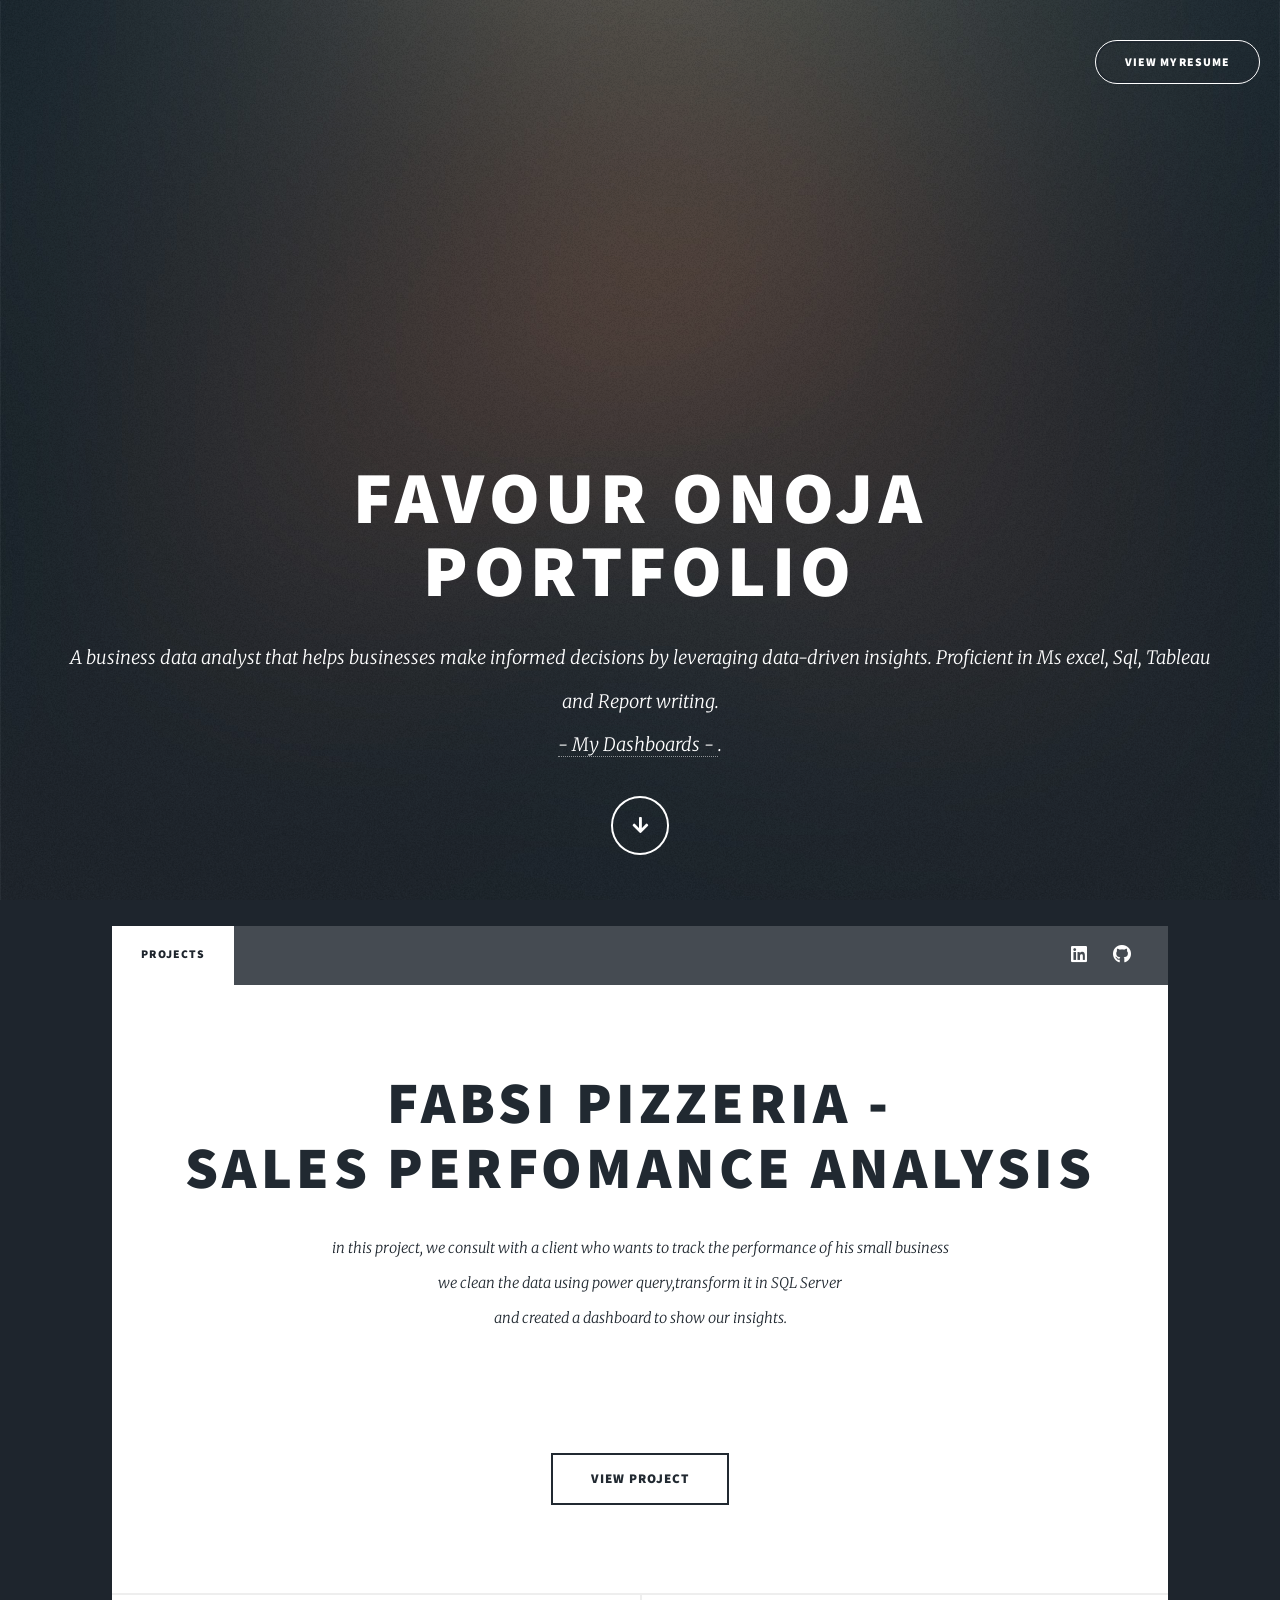
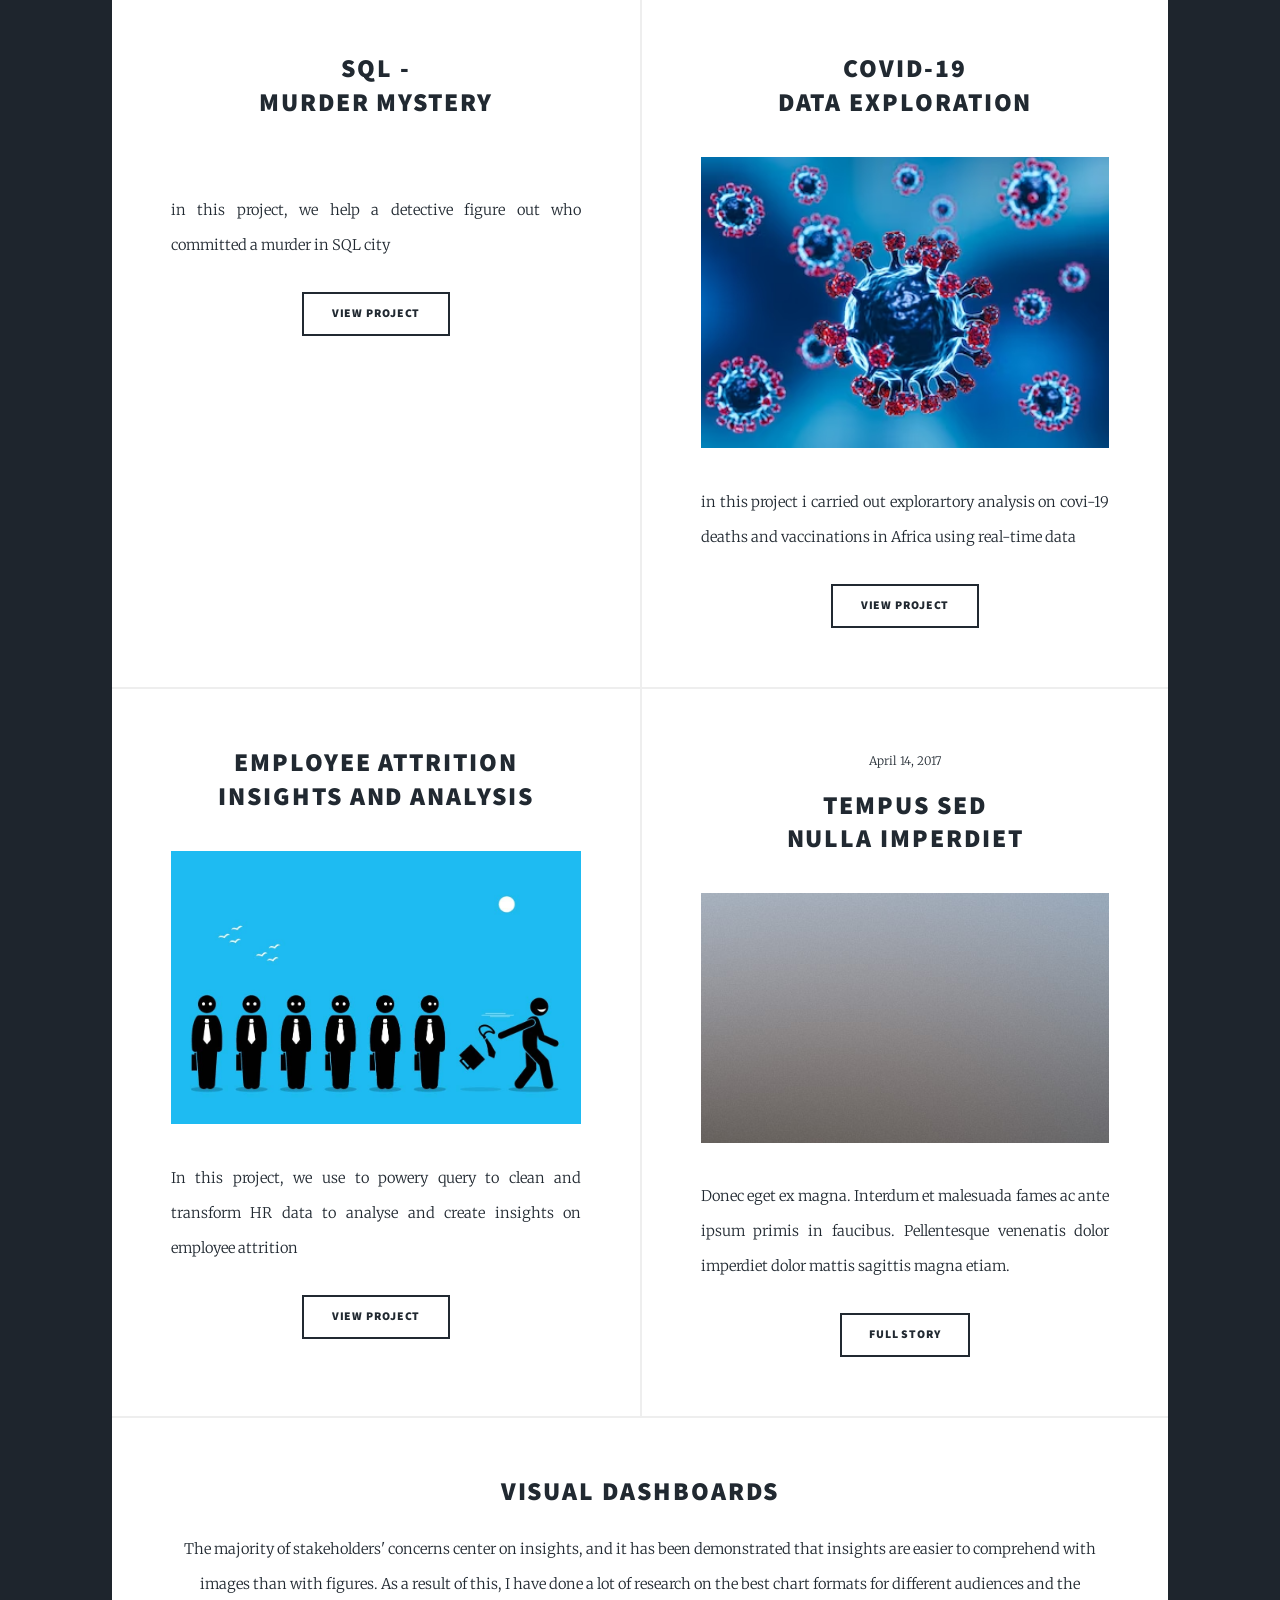
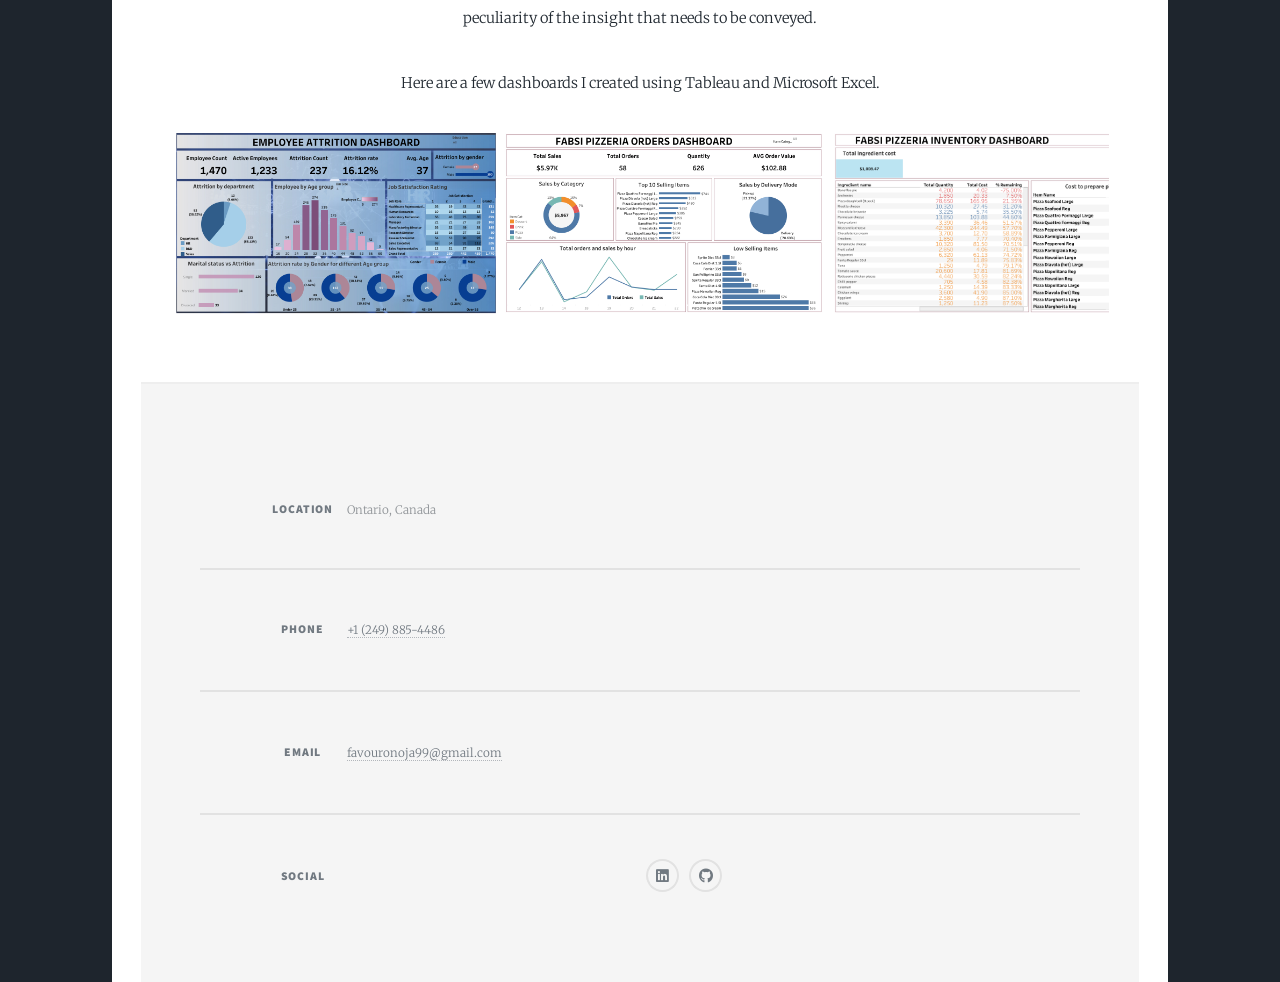
==== commit ad78a358: "update" ====
--- a/index.html
+++ b/index.html
@@ -22,7 +22,7 @@
 						<h1>Favour Onoja<br />
 						Portfolio</h1>
 						<p>A business data analyst that helps businesses make informed decisions by leveraging data-driven insights. Proficient in Ms excel, Sql, Tableau and Report writing. <br />
-						<a href="https://medium.com/@FaytheAnalyst" target="_blank" >@FaytheAnalyst</a>.</p>
+						<a href="https://public.tableau.com/app/profile/faves.onoja/vizzes" target="_blank" > - My Dashboards - </a>.</p>
 						<ul class="actions">
 							<li><a href="#header" class="button icon solid solo fa-arrow-down scrolly">Continue</a></li>
 						</ul>
@@ -267,8 +267,8 @@
 									<section>
 										<h3>Social</h3>
 										<ul class="icons alt">
-											<li><a href="https://www.linkedin.com/in/alex-freberg/" class="icon brands fa-linkedin"><span class="label">fa-linkedin</span></a></li>
-									<li><a href="https://github.com/AlexTheAnalyst" class="icon brands fa-github"><span class="label">GitHub</span></a></li></ul>
+											<li><a href="https://www.linkedin.com/in/fay-onoja/ " target="_blank" class="icon brands fa-linkedin"><span class="label">fa-linkedin</span></a></li>
+									<li><a href="https://github.com/FaytheAnalyst?tab=repositories" target="_blank" class="icon brands fa-github"><span class="label">GitHub</span></a></li></ul>
 									</section>
 								</section>
 								
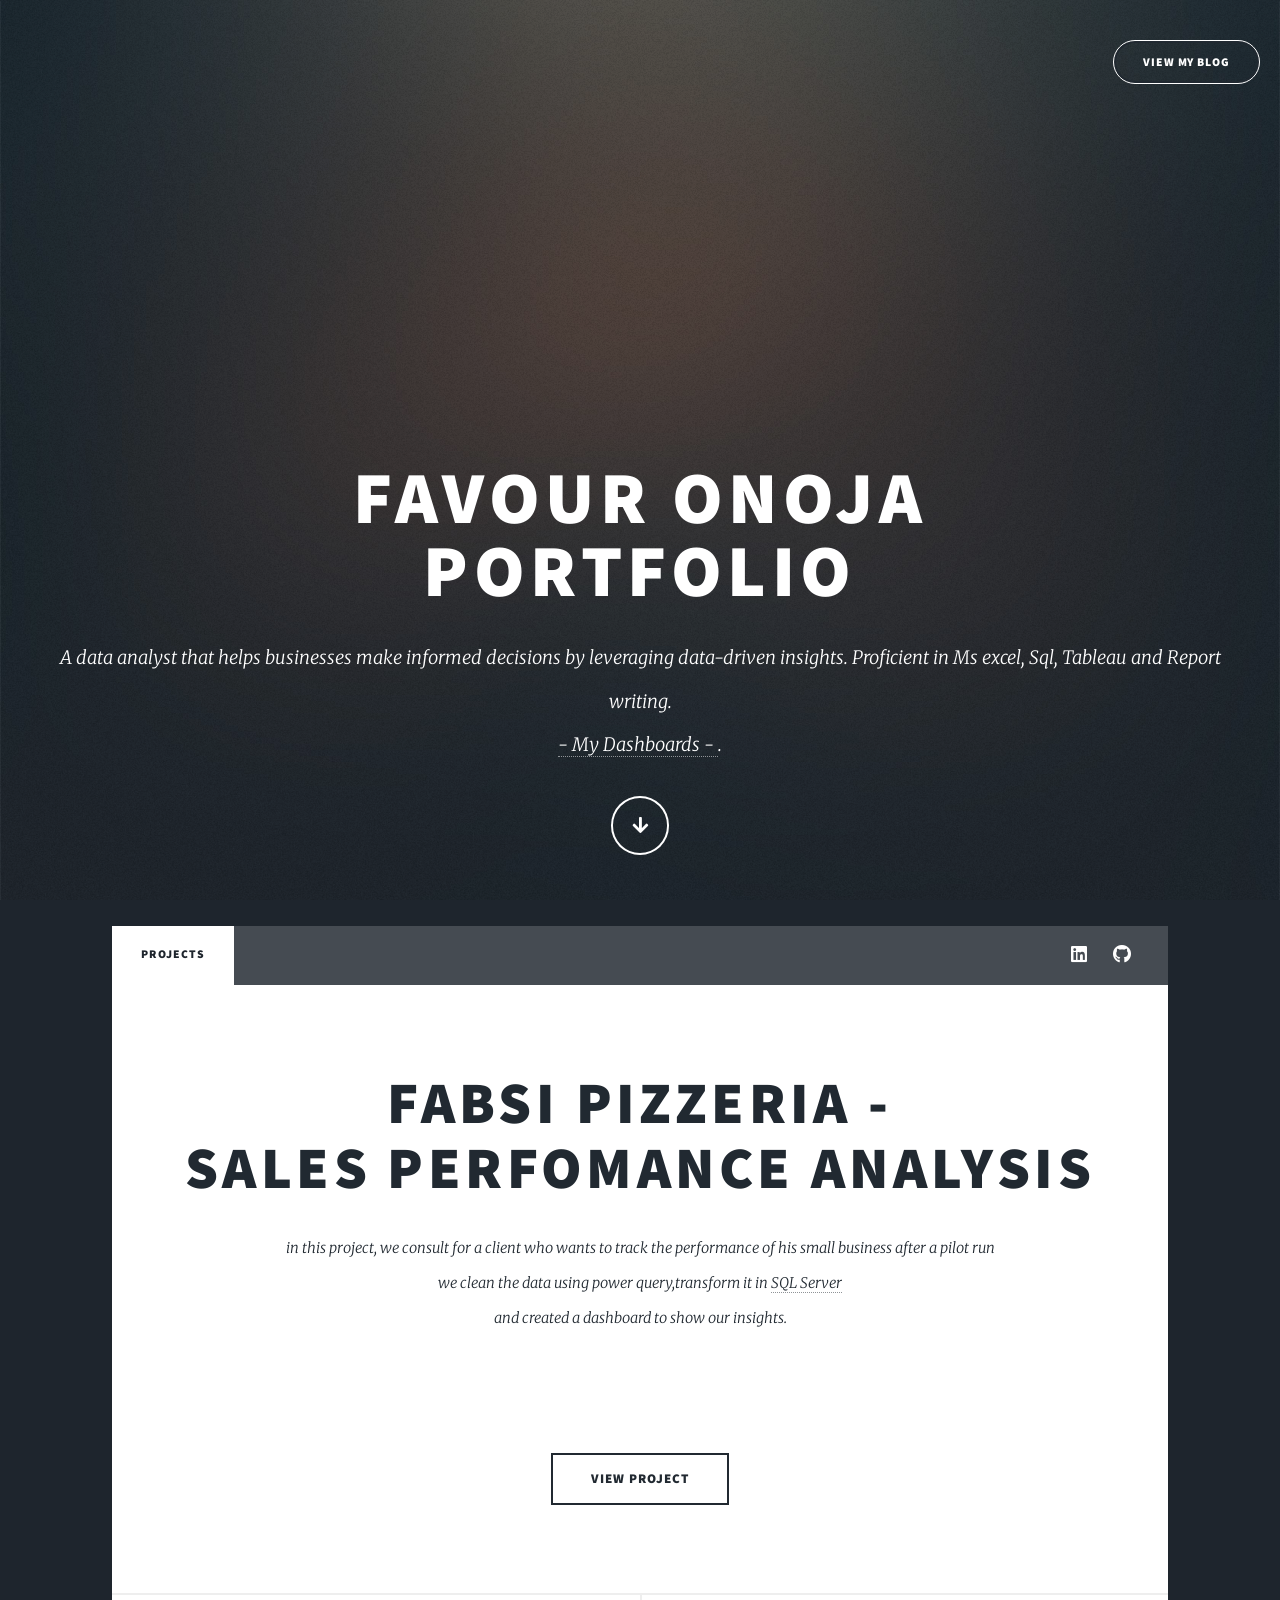
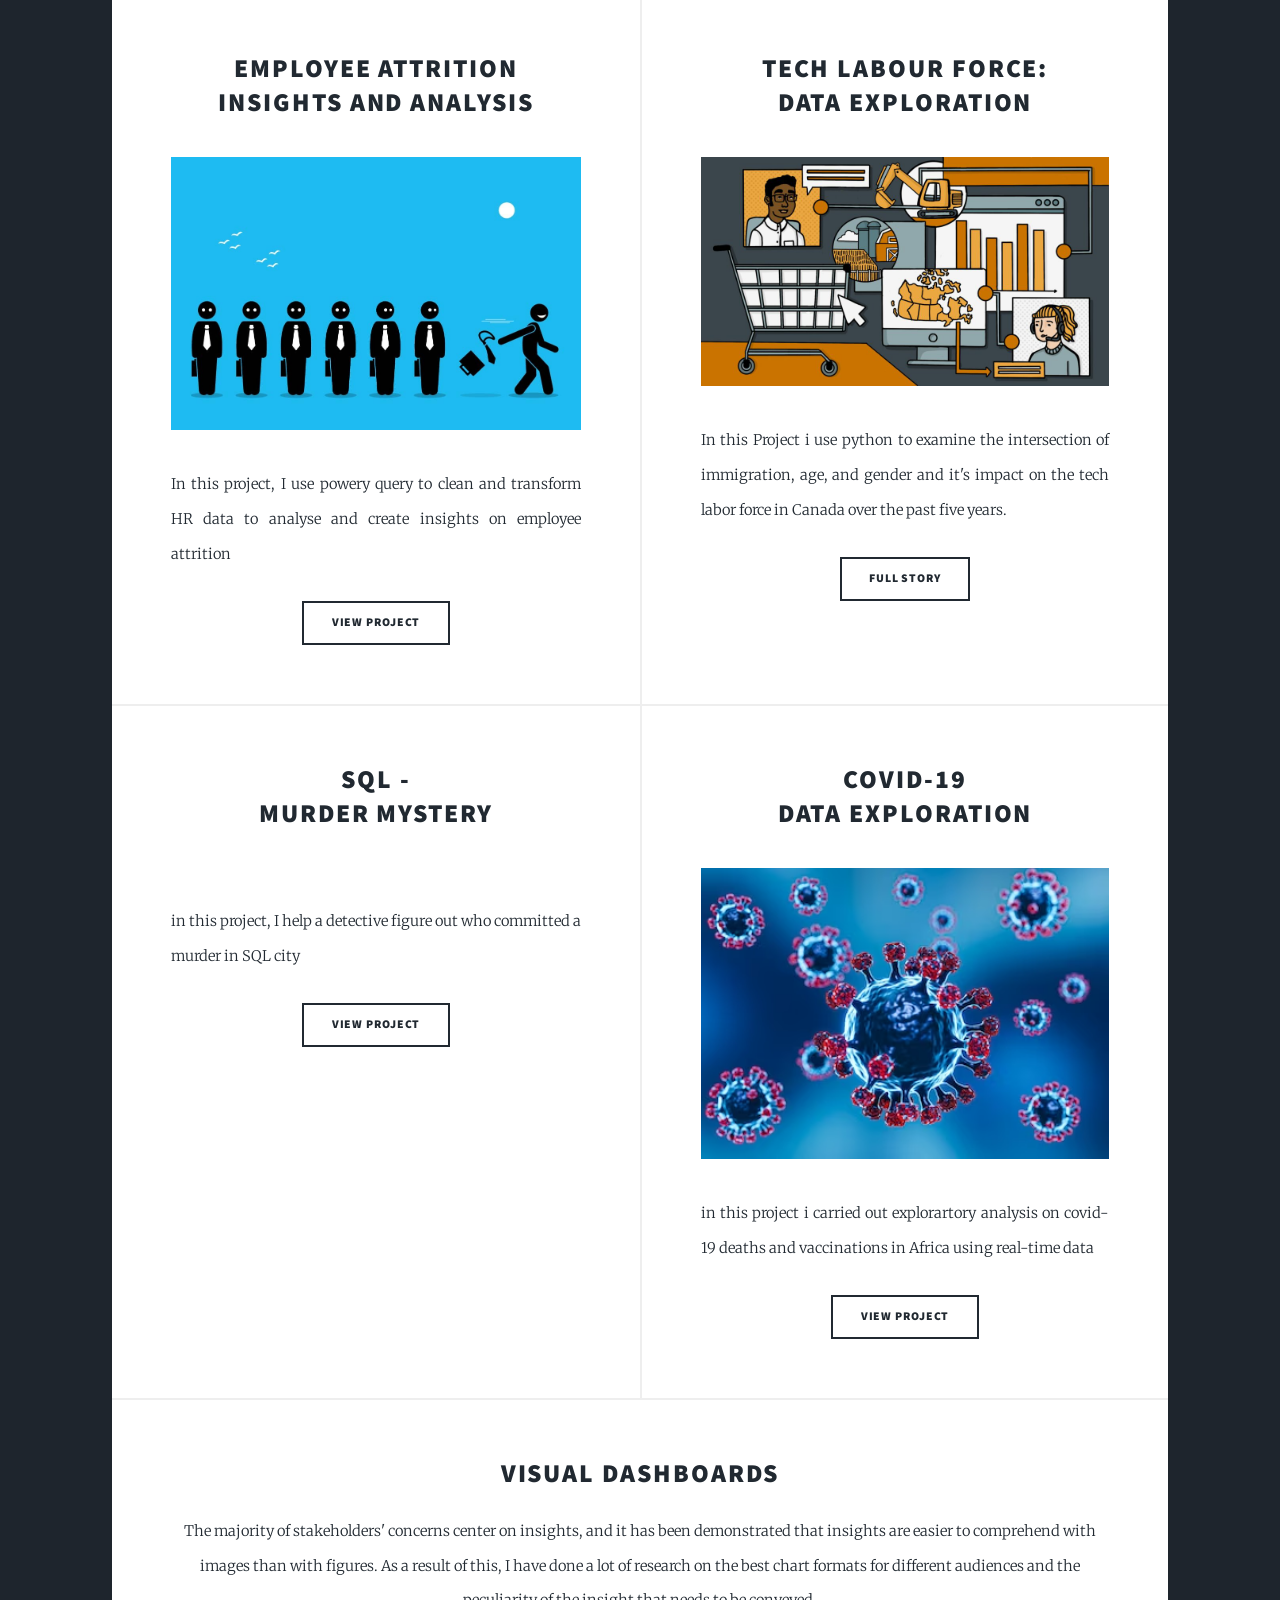
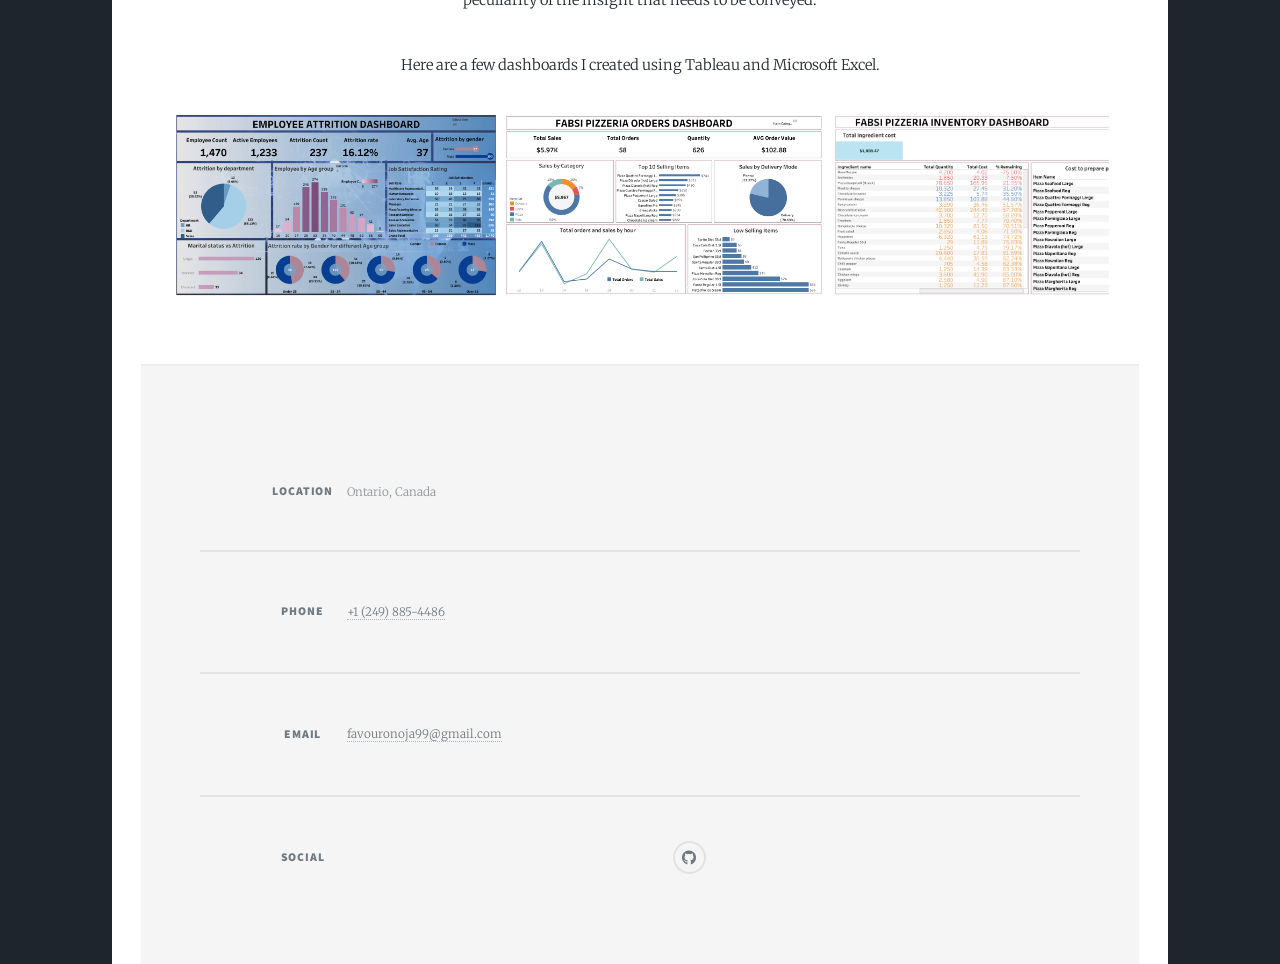
==== commit 42b03211: "update 2" ====
--- a/index.html
+++ b/index.html
@@ -12,7 +12,7 @@
 		<!-- Wrapper -->
 			<div id="wrapper" class="fade-in">
 				<div class="resume-button">
-					<a href= "https://drive.google.com/file/d/1B-uxkyC5syiU6dc6P4GiE3QBN-4HUUBg/view?usp=drive_link" target="_blank"><button>VIEW MY RESUME</button></a>
+					<a href= "https://medium.com/@FaytheAnalyst" target="_blank"><button>VIEW MY BLOG</button></a>
 					
 				</div>
 				<!-- Intro -->
@@ -21,7 +21,7 @@
 					
 						<h1>Favour Onoja<br />
 						Portfolio</h1>
-						<p>A business data analyst that helps businesses make informed decisions by leveraging data-driven insights. Proficient in Ms excel, Sql, Tableau and Report writing. <br />
+						<p>A data analyst that helps businesses make informed decisions by leveraging data-driven insights. Proficient in Ms excel, Sql, Tableau and Report writing. <br />
 						<a href="https://public.tableau.com/app/profile/faves.onoja/vizzes" target="_blank" > - My Dashboards - </a>.</p>
 						<ul class="actions">
 							<li><a href="#header" class="button icon solid solo fa-arrow-down scrolly">Continue</a></li>
@@ -52,31 +52,56 @@
 						<!-- Featured Post -->
 							<article class="post featured">
 								<header class="major">
-									<h2><a href="#">fabsi pizzeria - <br />
+									<h2><a href="https://medium.com/@FaytheAnalyst/fabsi-pizzeria-making-dough-with-data-e95b8b9e529b" target="_blank" >fabsi pizzeria - <br />
 									Sales perfomance analysis </a></h2>
-									<p>in this project, we consult with a client who wants to track the performance of his small business<br />
-									we clean the data using power query,transform it in SQL Server <br />
+									<p>in this project, we consult for a client who wants to track the performance of his small business after a pilot run <br />
+									we clean the data using power query,transform it in <a href="https://github.com/FaytheAnalyst/FABSI_PIZZA/tree/main" target="_blank">SQL Server </a><br />
 									and created a dashboard to show our insights.</p>
 								</header>
-								<a href="#" class="image main"><img src="images/fabpiz.jpg" alt="" /></a>
+								<a href="https://medium.com/@FaytheAnalyst/fabsi-pizzeria-making-dough-with-data-e95b8b9e529b" target="_blank" class="image main"><img src="images/fabpiz.jpg" alt="" /></a>
 								<ul class="actions special">
-									<li><a href="https://github.com/FaytheAnalyst/FABSI_PIZZA/tree/main" target="_blank" class="button large">VIEW PROJECT</a></li>
+									<li><a href="https://medium.com/@FaytheAnalyst/fabsi-pizzeria-making-dough-with-data-e95b8b9e529b"  target="_blank" class="button large">VIEW PROJECT</a></li>
 								</ul>
 							</article>
 
 						<!-- Posts -->
 							<section class="posts">
+								
+								<article>
+									<header>
+										<h2><a href="https://medium.com/@FaytheAnalyst/navigating-employee-attrition-data-driven-insights-for-organisational-stability-962d0caeec5b" target = "_blank">Employee Attrition<br />
+										insights and analysis</a></h2>
+									</header>
+									<a href="#" class="image fit"><img src="images/emp2.png" alt="" /></a>
+									<p>In this project, I use powery query to clean and transform HR data to analyse and create insights on employee attrition</p>
+									<ul class="actions special">
+										<li><a href="https://medium.com/@FaytheAnalyst/navigating-employee-attrition-data-driven-insights-for-organisational-stability-962d0caeec5b" target = "_blank" class="button">View project</a></li>
+									</ul>
+								</article>
+								<article>
+									<header>
+
+										<h2><a href="https://github.com/FaytheAnalyst/The-Labour--Force/blob/main/canadian-tech-labour-market.ipynb" target = "_blank">Tech Labour Force: <br />
+										Data Exploration</a></h2>
+									</header>
+									<a href="#" class="image fit"><img src="images/Lf.jpg" alt="" /></a>
+									<p> In this Project i use python to examine the intersection of immigration, age, and gender and it's impact on the tech labor force  in Canada over the past five years.</p>
+									<ul class="actions special">
+										<li><a href="#" class="button">Full Story</a></li>
+									</ul>
+								</article >
 								<article>
 									<header>
 										<h2><a href="https://medium.com/@FaytheAnalyst/sql-murder-mystery-investigation-report-5e6393755dc1" target = "_blank">Sql -<br />
 										murder mystery</a></h2>
 									</header>
 									<a href="https://medium.com/@FaytheAnalyst/sql-murder-mystery-investigation-report-5e6393755dc1" target="_blank" class="image fit"><img src="images/crime.jpg" alt="" /></a>
-									<p>in this project, we help a detective figure out who committed a murder  in SQL city </p>
+									<p>in this project, I help a detective figure out who committed a murder  in SQL city </p>
 									<ul class="actions special">
 										<li><a href="https://github.com/FaytheAnalyst/Murder_Mystery/blob/main/sql-murder-mystery.sql" target="_blank" class="button">View project</a></li>
 									</ul>
 								</article>
+								
 								<article>
 									<header>
 						
@@ -84,35 +109,13 @@
 										Data Exploration</a></h2>
 									</header>
 									<a href="#" class="image fit"><img src="images/covid.jpg" alt="" /></a>
-									<p>in this project i carried out explorartory analysis on covi-19 deaths and vaccinations in Africa using real-time data</p>
+									<p>in this project i carried out explorartory analysis on covid-19 deaths and vaccinations in Africa using real-time data</p>
 									<ul class="actions special">
 										<li><a href="#" class="button">View project</a></li>
 									</ul>
 								</article>
-								<article>
-									<header>
-										<h2><a href="#">Employee Attrition<br />
-										insights and analysis</a></h2>
-									</header>
-									<a href="#" class="image fit"><img src="images/emp2.png" alt="" /></a>
-									<p>In this project, we use to powery query to clean and transform HR data to analyse and create insights on employee attrition</p>
-									<ul class="actions special">
-										<li><a href="#" class="button">View project</a></li>
-									</ul>
-								</article>
-								<article>
-									<header>
-										<span class="date">April 14, 2017</span>
-										<h2><a href="#">Tempus sed<br />
-										nulla imperdiet</a></h2>
-									</header>
-									<a href="#" class="image fit"><img src="images/pic05.jpg" alt="" /></a>
-									<p>Donec eget ex magna. Interdum et malesuada fames ac ante ipsum primis in faucibus. Pellentesque venenatis dolor imperdiet dolor mattis sagittis magna etiam.</p>
-									<ul class="actions special">
-										<li><a href="#" class="button">Full Story</a></li>
-									</ul>
-								</article>
-								<!-- <article>
+								
+															<!-- <article>
 									<header>
 										<span class="date">April 11, 2017</span>
 										<h2><a href="#">Odio magna<br />
@@ -267,7 +270,7 @@
 									<section>
 										<h3>Social</h3>
 										<ul class="icons alt">
-											<li><a href="https://www.linkedin.com/in/fay-onoja/ " target="_blank" class="icon brands fa-linkedin"><span class="label">fa-linkedin</span></a></li>
+									<li><!-- a href="https://www.linkedin.com/in/fay-onoja/ " target="_blank" class="icon brands fa-linkedin"><span class="label">fa-linkedin</span></a --></li> 
 									<li><a href="https://github.com/FaytheAnalyst?tab=repositories" target="_blank" class="icon brands fa-github"><span class="label">GitHub</span></a></li></ul>
 									</section>
 								</section>
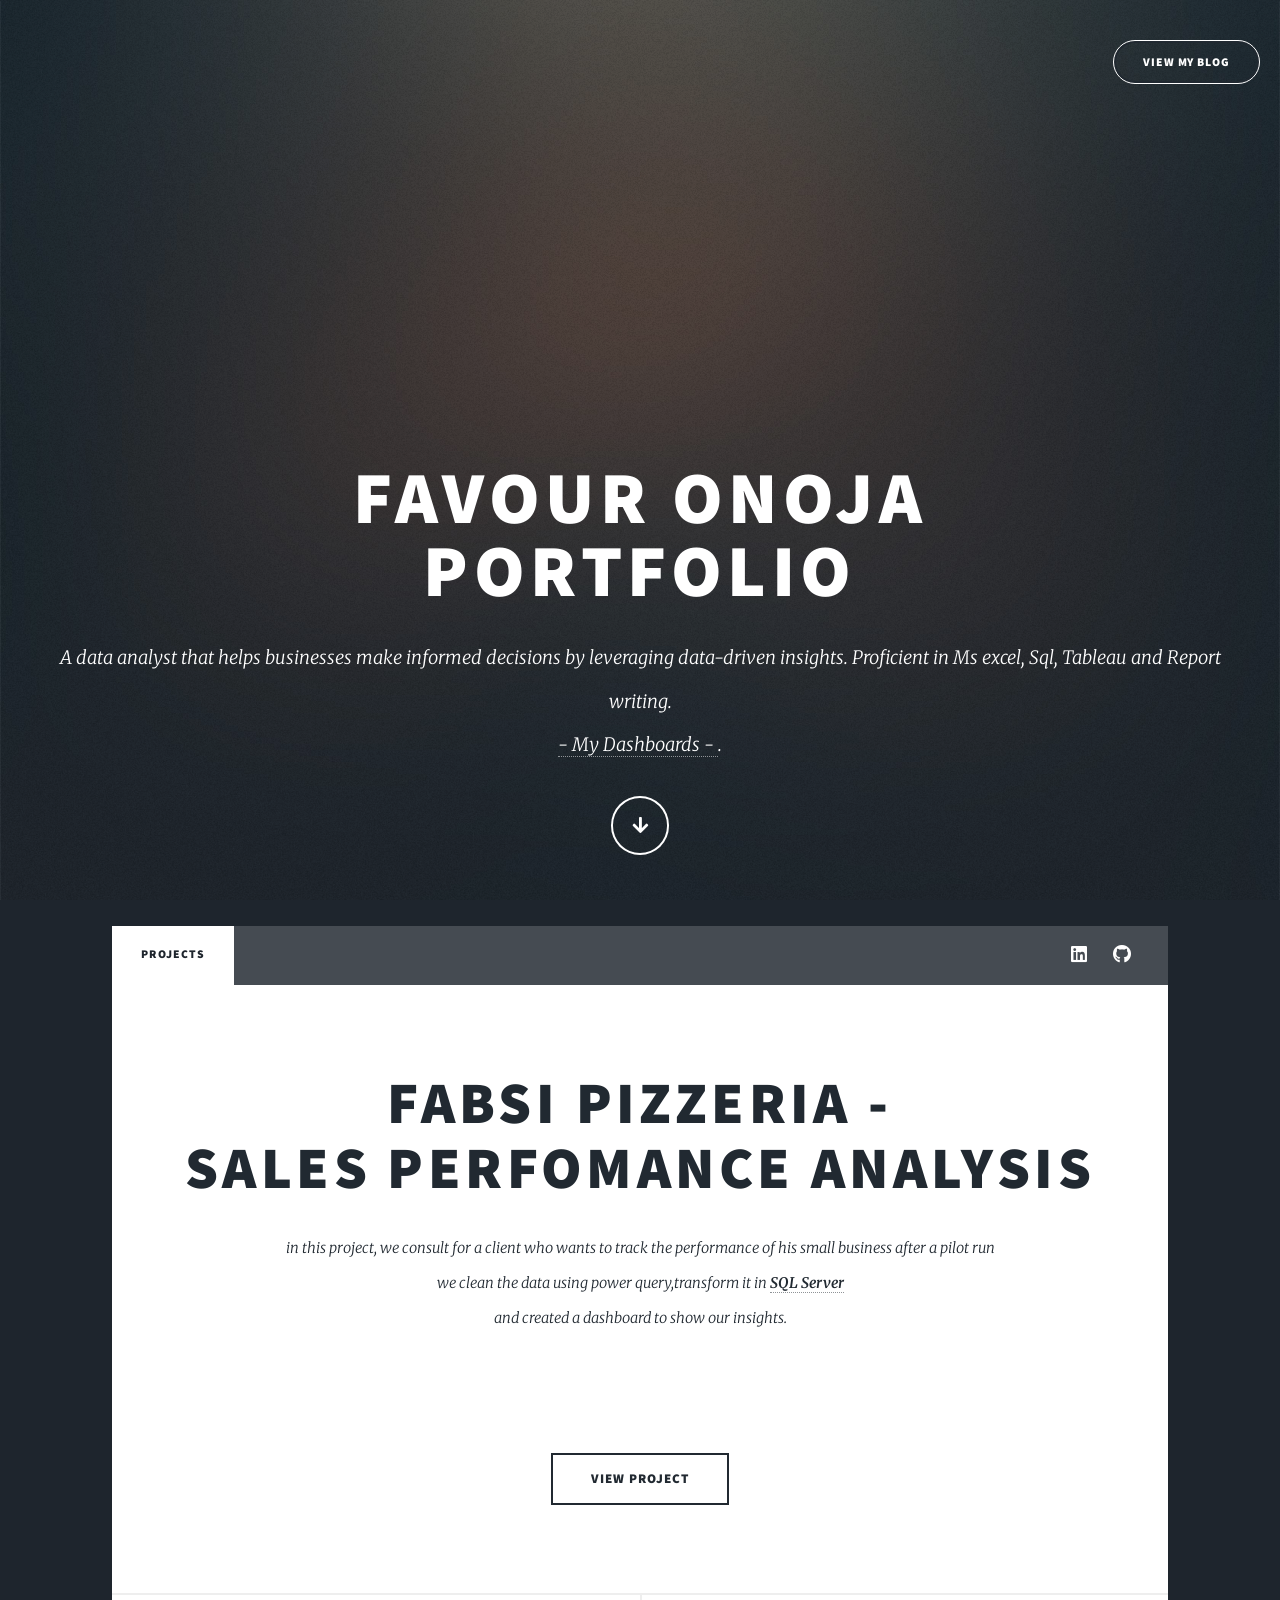
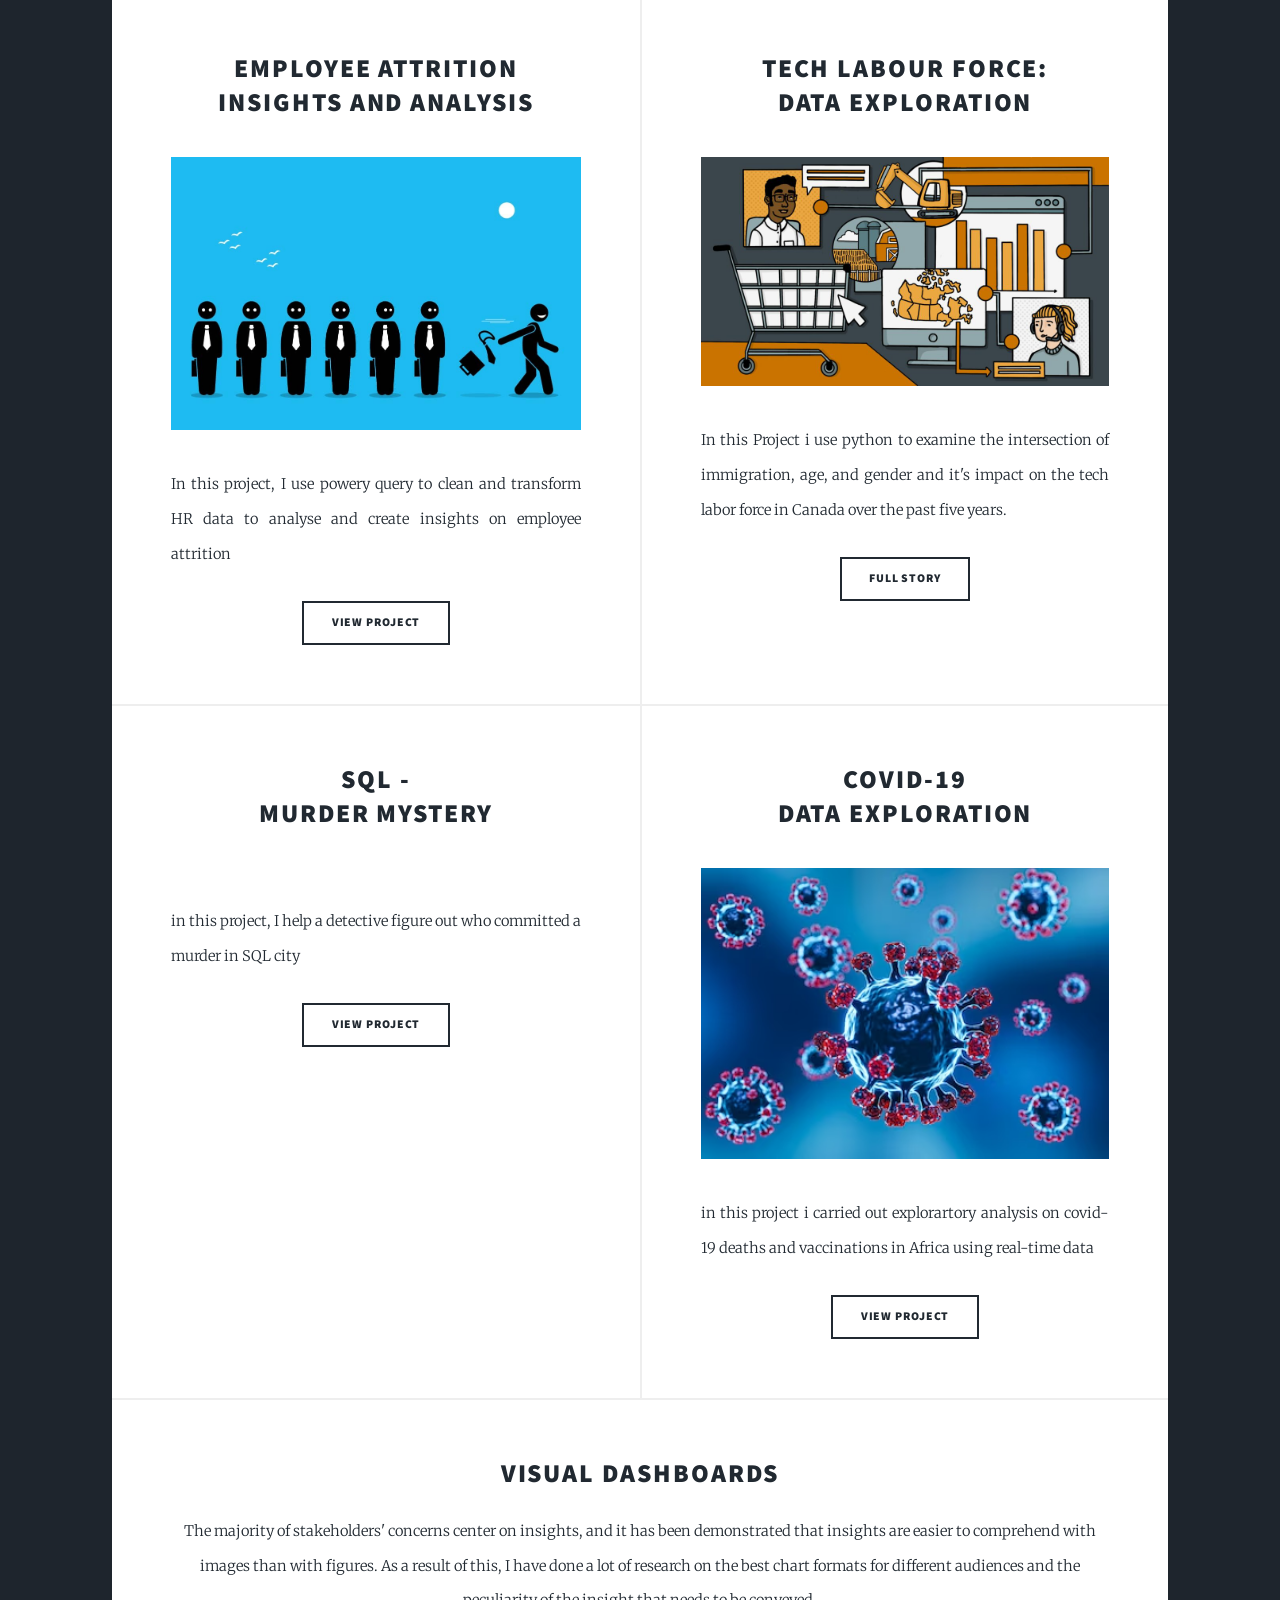
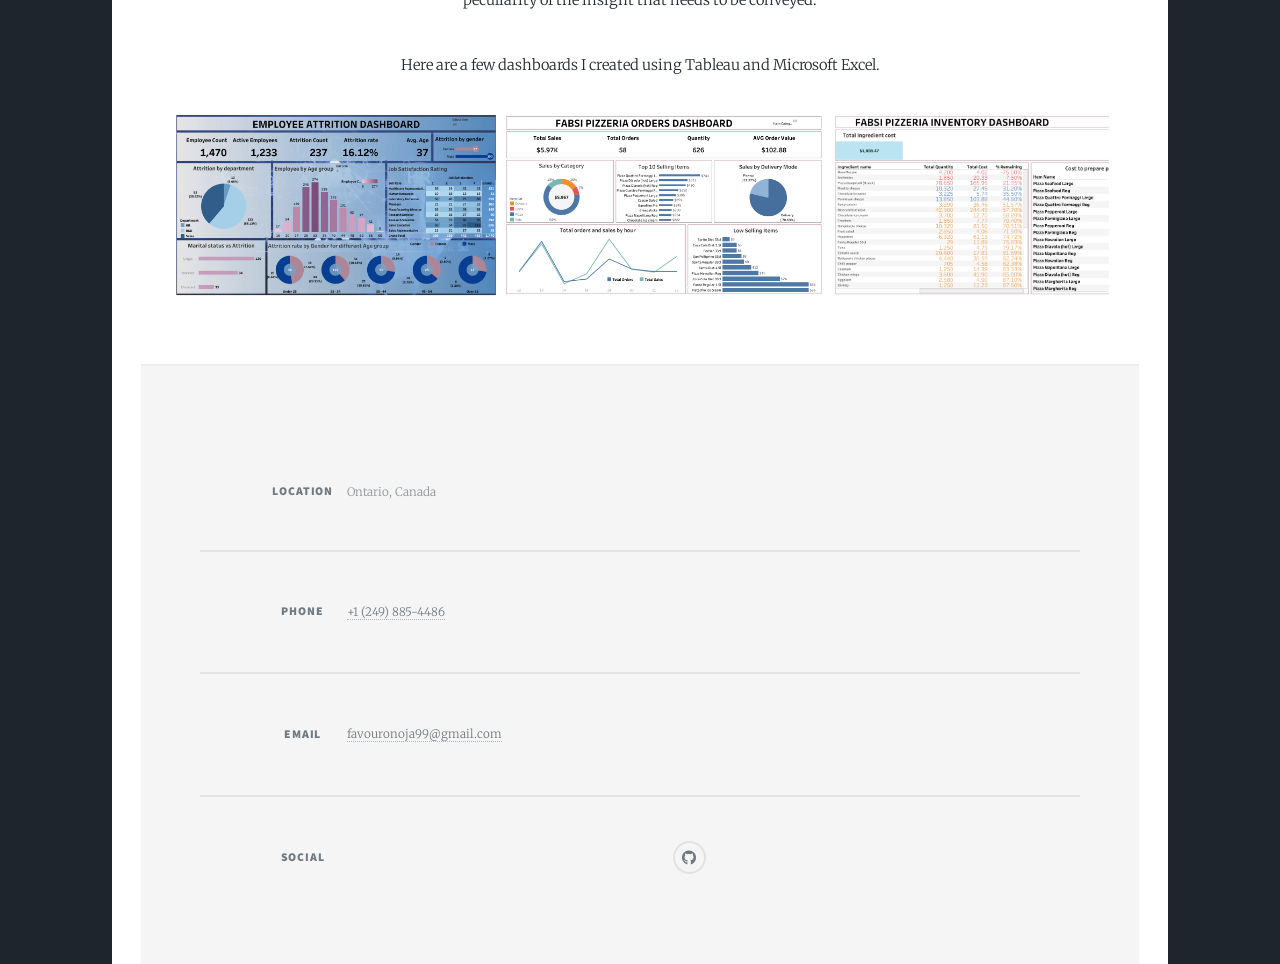
==== commit c4dab086: "update2.2" ====
--- a/index.html
+++ b/index.html
@@ -55,7 +55,7 @@
 									<h2><a href="https://medium.com/@FaytheAnalyst/fabsi-pizzeria-making-dough-with-data-e95b8b9e529b" target="_blank" >fabsi pizzeria - <br />
 									Sales perfomance analysis </a></h2>
 									<p>in this project, we consult for a client who wants to track the performance of his small business after a pilot run <br />
-									we clean the data using power query,transform it in <a href="https://github.com/FaytheAnalyst/FABSI_PIZZA/tree/main" target="_blank">SQL Server </a><br />
+									we clean the data using power query,transform it in <a href="https://github.com/FaytheAnalyst/FABSI_PIZZA/tree/main" target="_blank"> <b>SQL Server </b> </a><br />
 									and created a dashboard to show our insights.</p>
 								</header>
 								<a href="https://medium.com/@FaytheAnalyst/fabsi-pizzeria-making-dough-with-data-e95b8b9e529b" target="_blank" class="image main"><img src="images/fabpiz.jpg" alt="" /></a>
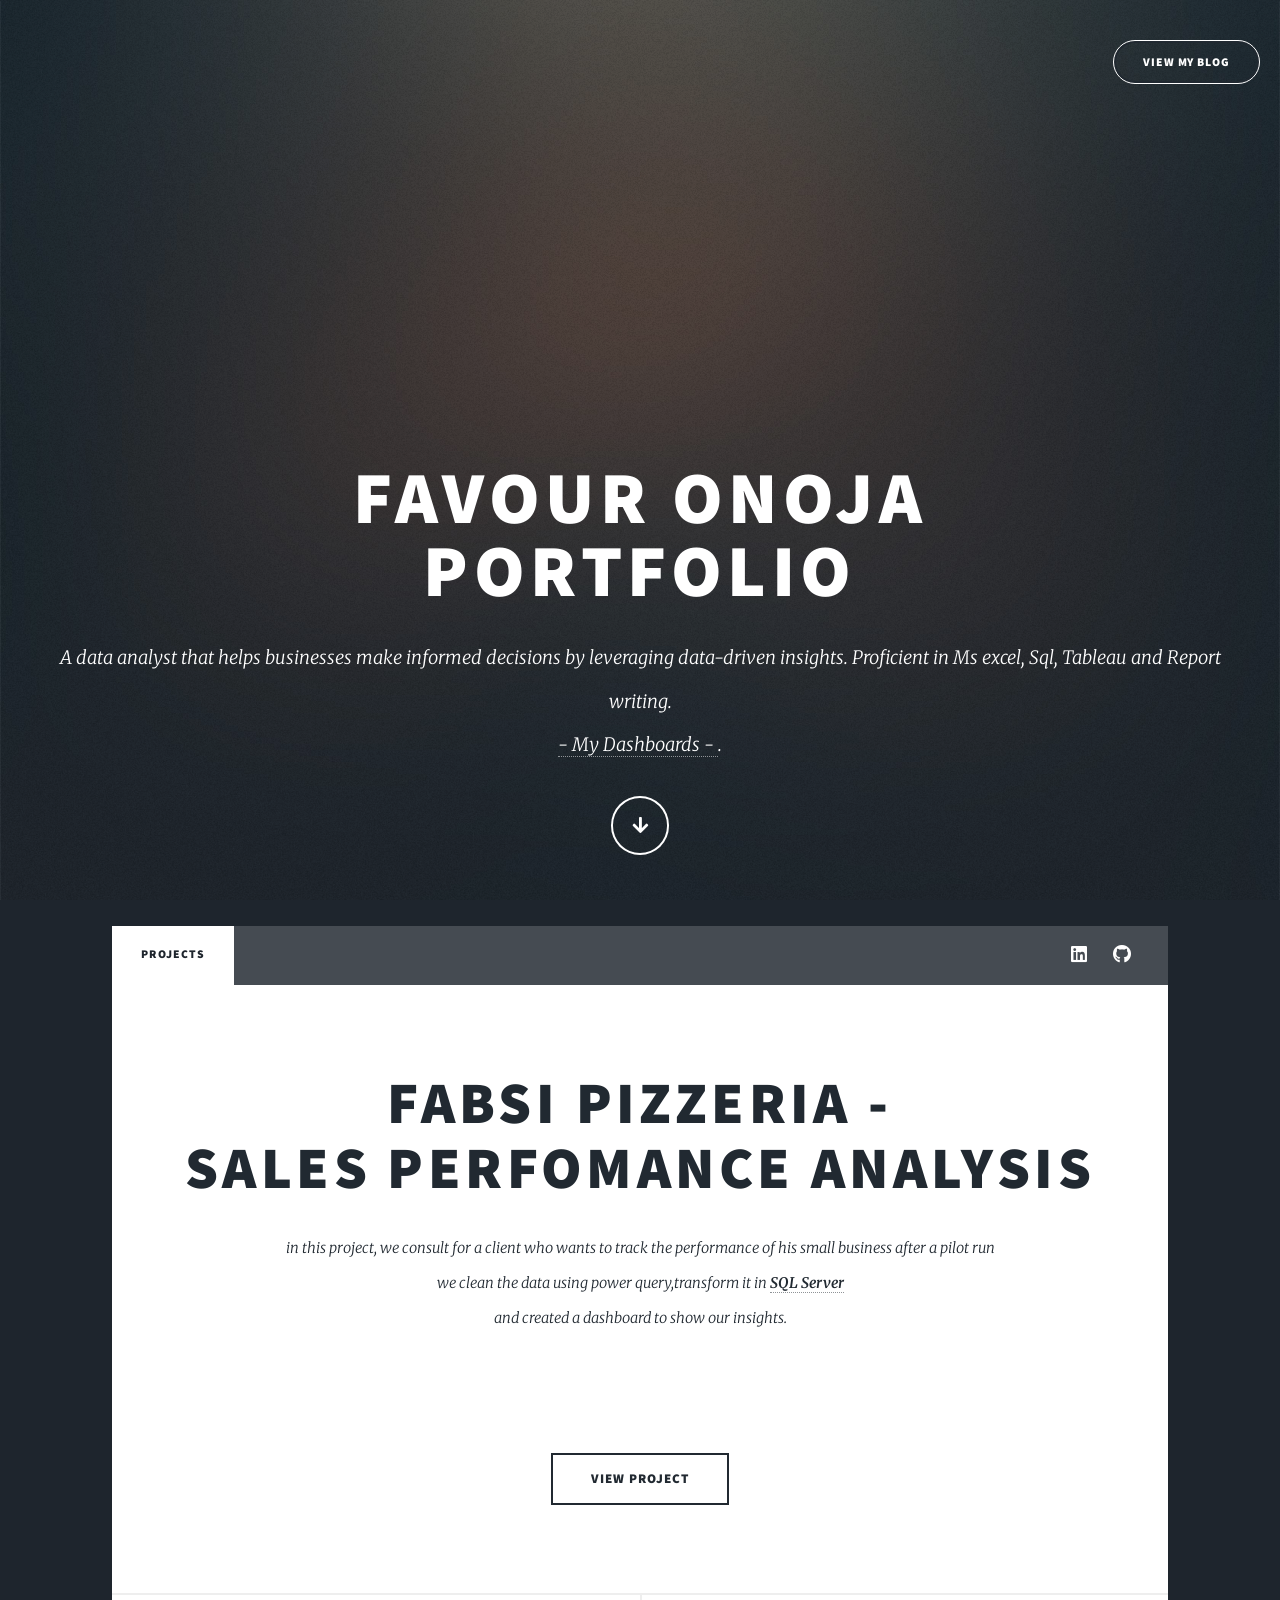
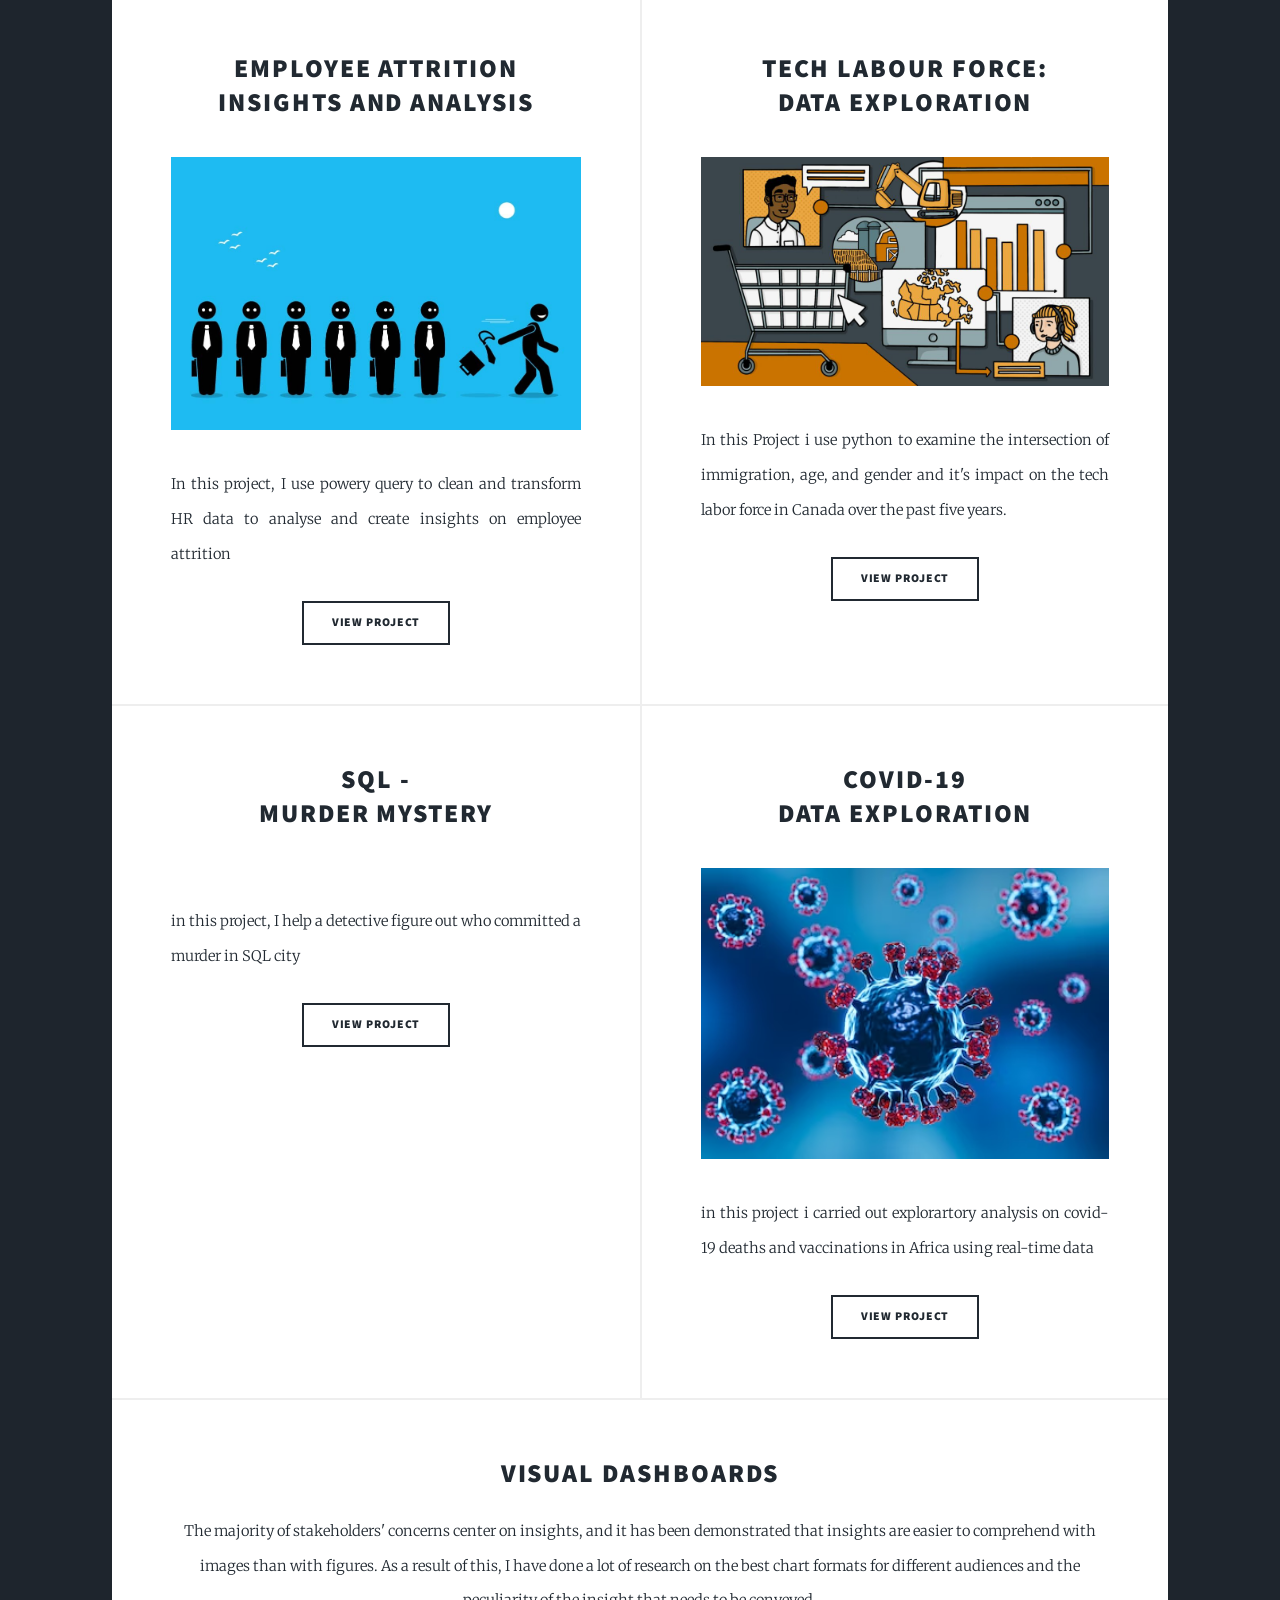
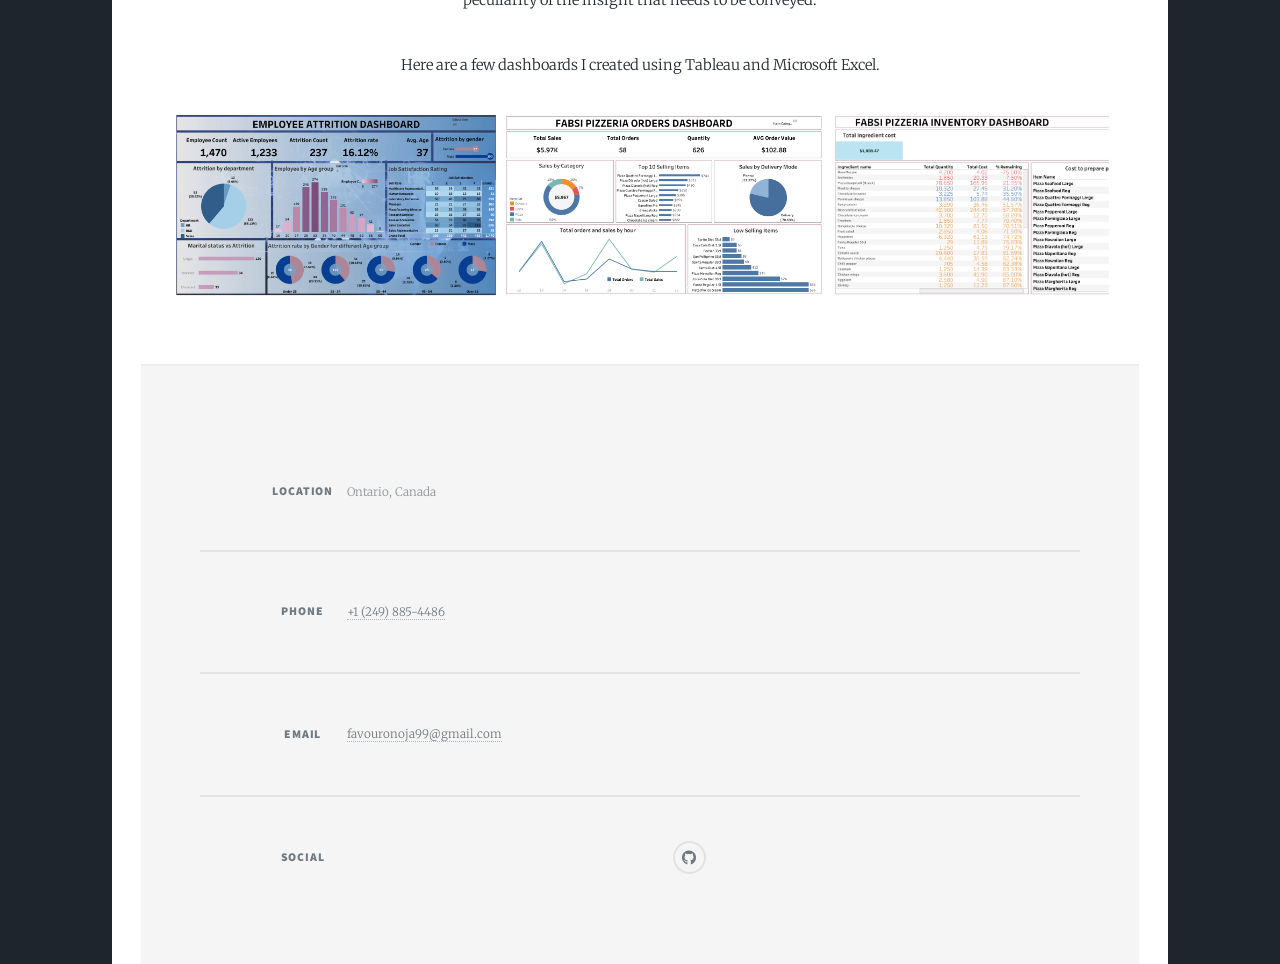
==== commit 4dbab6da: "update2.3" ====
--- a/index.html
+++ b/index.html
@@ -72,7 +72,7 @@
 										<h2><a href="https://medium.com/@FaytheAnalyst/navigating-employee-attrition-data-driven-insights-for-organisational-stability-962d0caeec5b" target = "_blank">Employee Attrition<br />
 										insights and analysis</a></h2>
 									</header>
-									<a href="#" class="image fit"><img src="images/emp2.png" alt="" /></a>
+									<a href="https://medium.com/@FaytheAnalyst/navigating-employee-attrition-data-driven-insights-for-organisational-stability-962d0caeec5b" target="_blank" class="image fit"><img src="images/emp2.png" alt="" /></a>
 									<p>In this project, I use powery query to clean and transform HR data to analyse and create insights on employee attrition</p>
 									<ul class="actions special">
 										<li><a href="https://medium.com/@FaytheAnalyst/navigating-employee-attrition-data-driven-insights-for-organisational-stability-962d0caeec5b" target = "_blank" class="button">View project</a></li>
@@ -84,10 +84,10 @@
 										<h2><a href="https://github.com/FaytheAnalyst/The-Labour--Force/blob/main/canadian-tech-labour-market.ipynb" target = "_blank">Tech Labour Force: <br />
 										Data Exploration</a></h2>
 									</header>
-									<a href="#" class="image fit"><img src="images/Lf.jpg" alt="" /></a>
+									<a href="https://github.com/FaytheAnalyst/The-Labour--Force/blob/main/canadian-tech-labour-market.ipynb" target="_blank" class="image fit"><img src="images/Lf.jpg" alt="" /></a>
 									<p> In this Project i use python to examine the intersection of immigration, age, and gender and it's impact on the tech labor force  in Canada over the past five years.</p>
 									<ul class="actions special">
-										<li><a href="#" class="button">Full Story</a></li>
+										<li><a href="https://github.com/FaytheAnalyst/The-Labour--Force/blob/main/canadian-tech-labour-market.ipynb" class="button">View Project</a></li>
 									</ul>
 								</article >
 								<article>
@@ -105,13 +105,13 @@
 								<article>
 									<header>
 						
-										<h2><a href="#">covid-19<br />
+										<h2><a href="https://github.com/FaytheAnalyst/Covid/blob/main/covid.sql" target="_blank">covid-19<br />
 										Data Exploration</a></h2>
 									</header>
-									<a href="#" class="image fit"><img src="images/covid.jpg" alt="" /></a>
+									<a href="https://github.com/FaytheAnalyst/Covid/blob/main/covid.sql" target="_blank" class="image fit"><img src="images/covid.jpg" alt="" /></a>
 									<p>in this project i carried out explorartory analysis on covid-19 deaths and vaccinations in Africa using real-time data</p>
 									<ul class="actions special">
-										<li><a href="#" class="button">View project</a></li>
+										<li><a href="https://github.com/FaytheAnalyst/Covid/blob/main/covid.sql" target="_blank" class="button">View project</a></li>
 									</ul>
 								</article>
 								
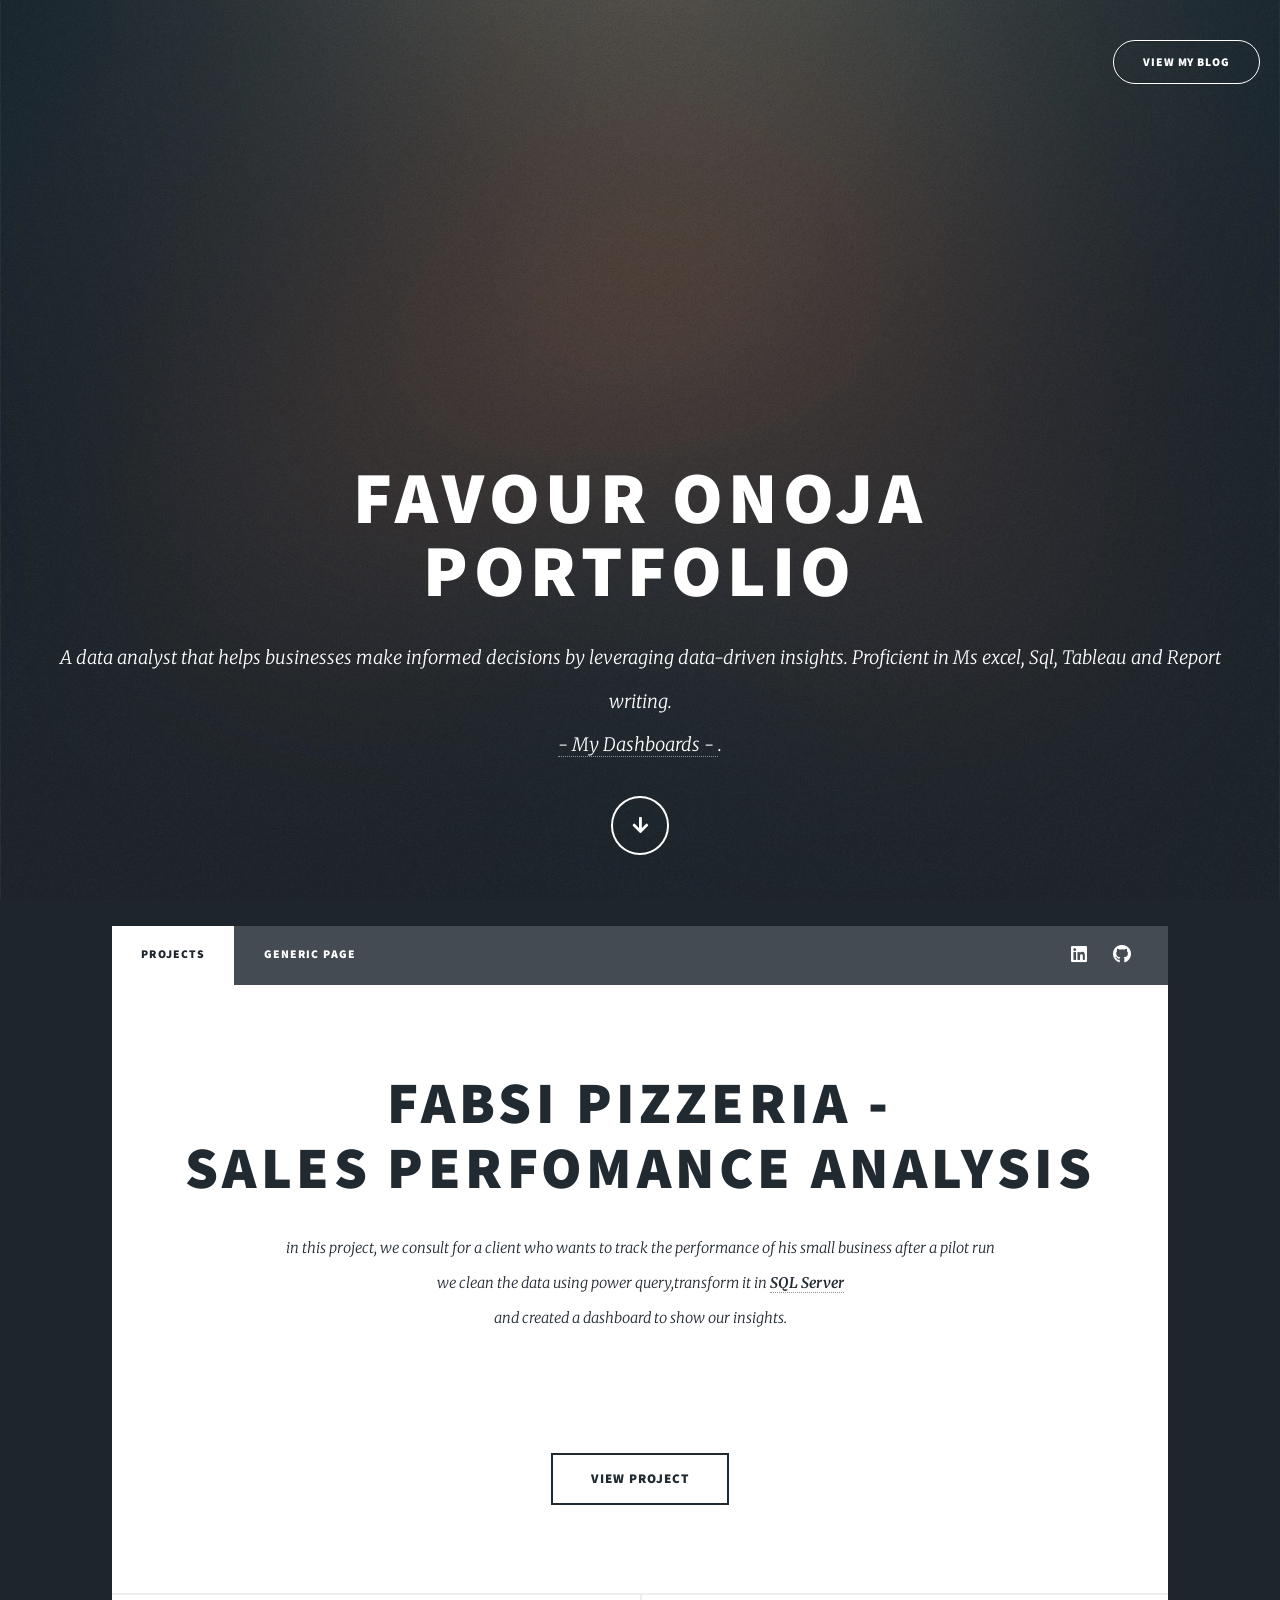
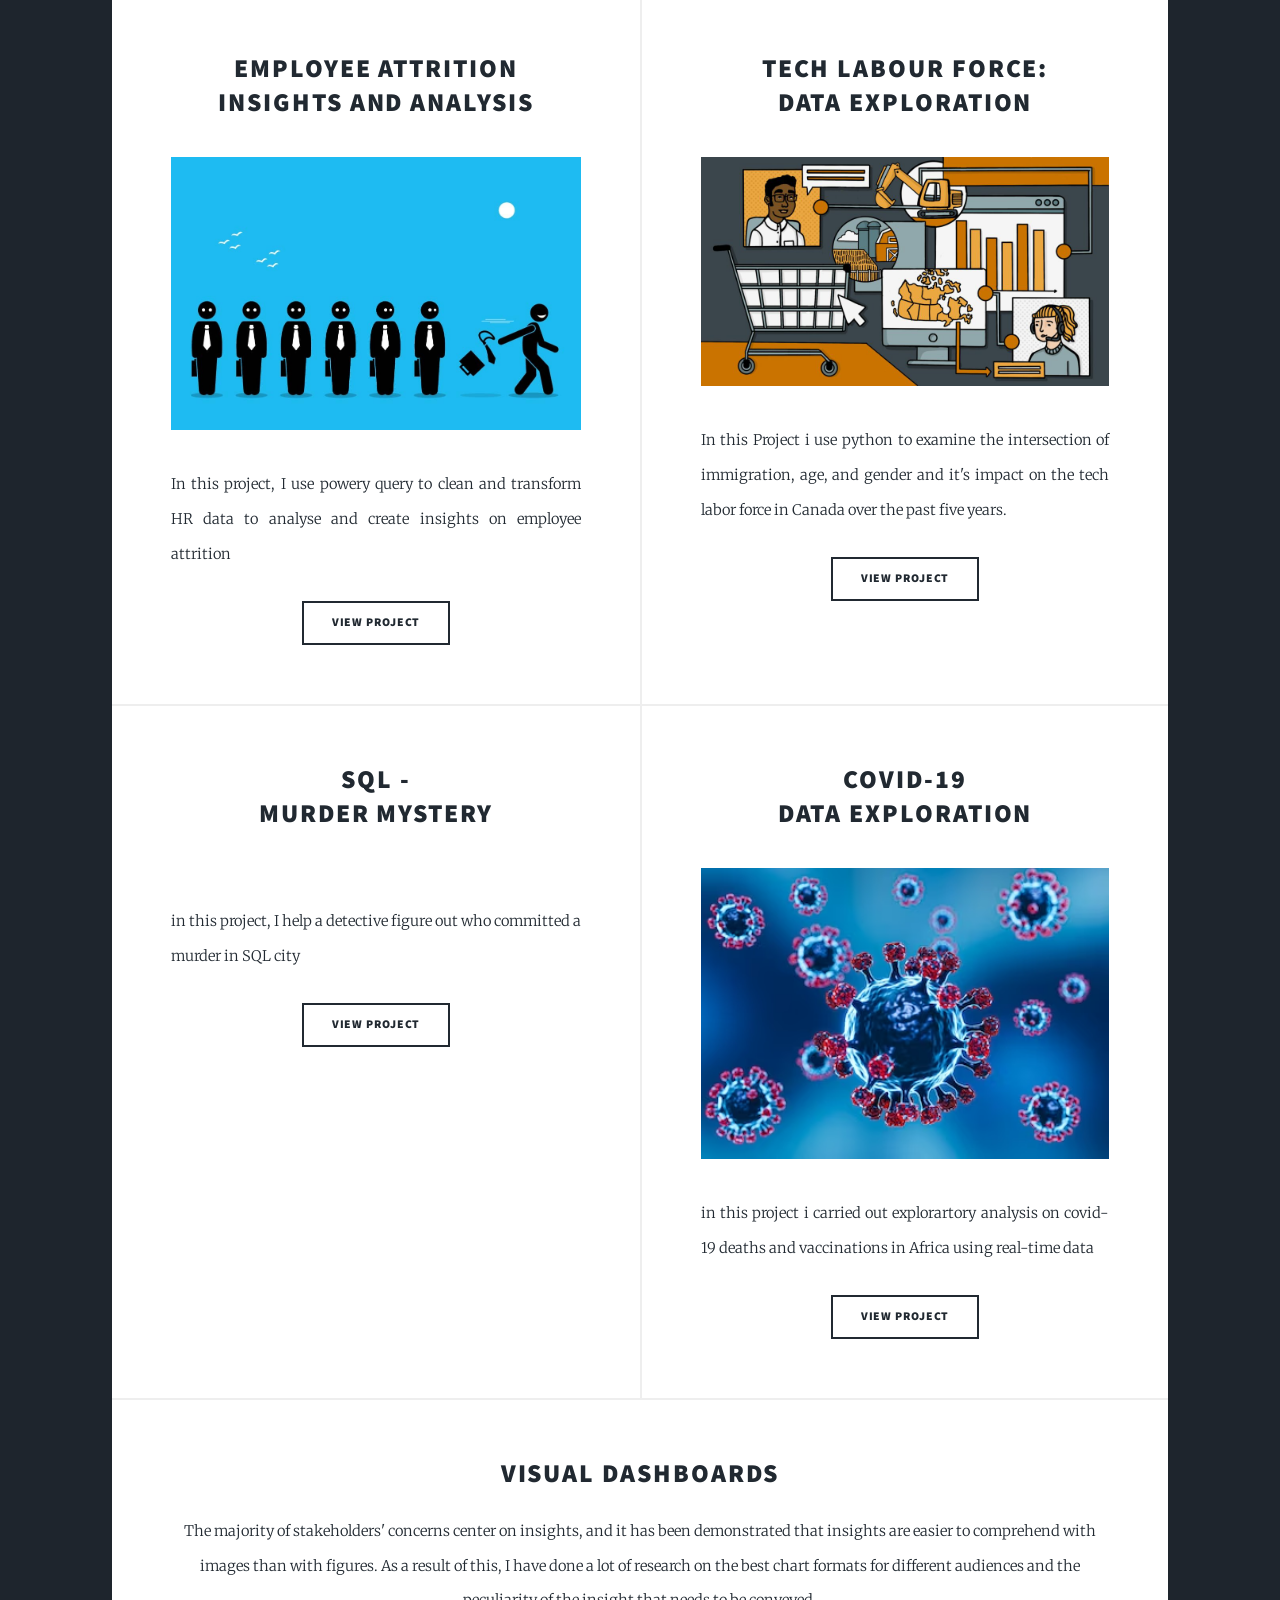
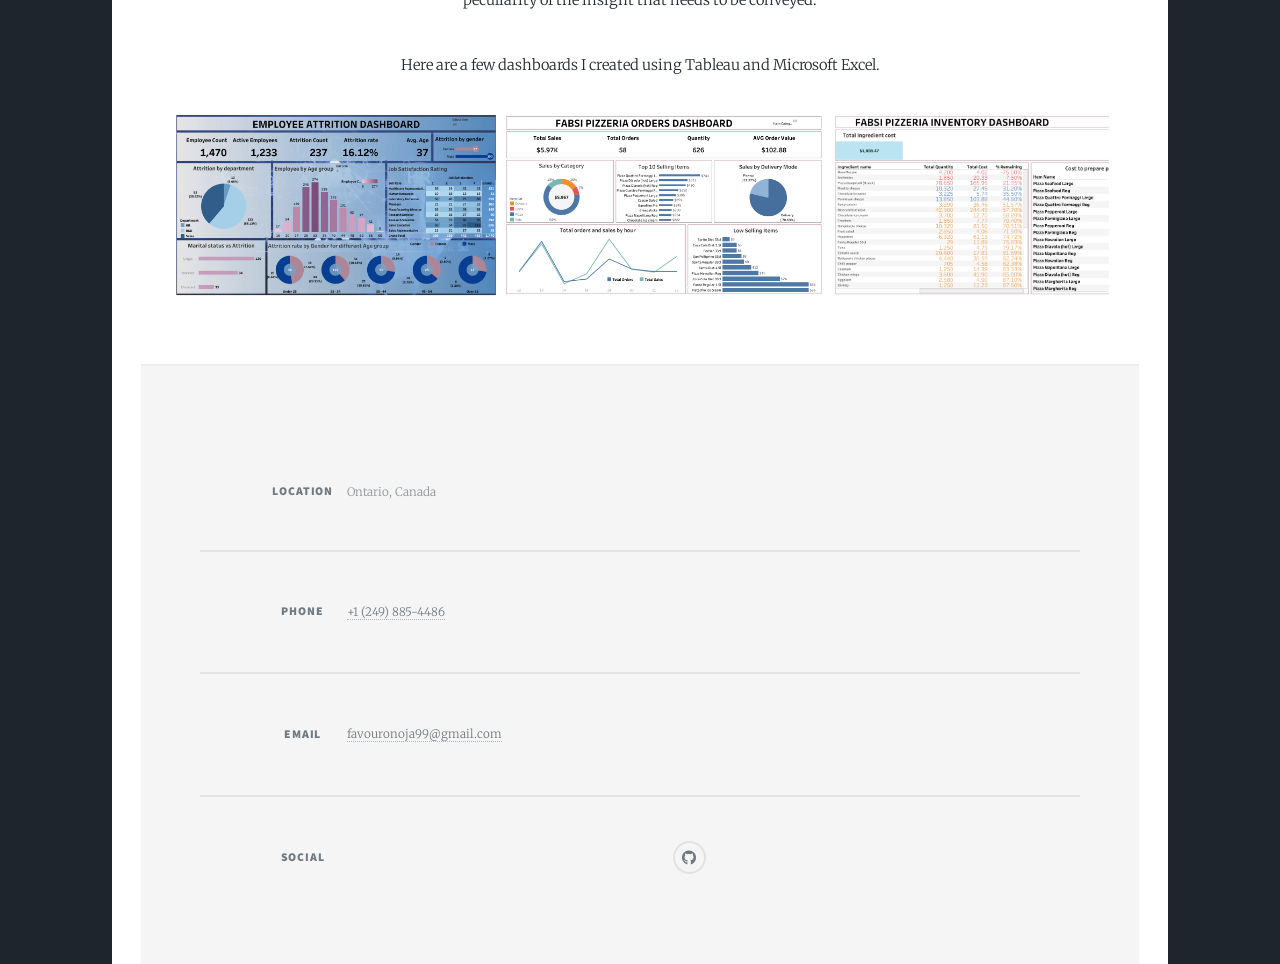
==== commit 94b6087a: "update 2.1" ====
--- a/index.html
+++ b/index.html
@@ -1,121 +1,149 @@
 <!DOCTYPE HTML>
 <html>
-	<head>
-		<title>Fay Onoja Portfolio</title>
-		<meta charset="utf-8" />
-		<meta name="viewport" content="width=device-width, initial-scale=1, user-scalable=no" />
-		<link rel="stylesheet" href="assets/css/main.css" />
-		<noscript><link rel="stylesheet" href="assets/css/noscript.css" /></noscript>
-	</head>
-	<body class="is-preload">
-
-		<!-- Wrapper -->
-			<div id="wrapper" class="fade-in">
-				<div class="resume-button">
-					<a href= "https://medium.com/@FaytheAnalyst" target="_blank"><button>VIEW MY BLOG</button></a>
-					
-				</div>
-				<!-- Intro -->
-
-					<div id="intro">
-					
-						<h1>Favour Onoja<br />
-						Portfolio</h1>
-						<p>A data analyst that helps businesses make informed decisions by leveraging data-driven insights. Proficient in Ms excel, Sql, Tableau and Report writing. <br />
-						<a href="https://public.tableau.com/app/profile/faves.onoja/vizzes" target="_blank" > - My Dashboards - </a>.</p>
-						<ul class="actions">
-							<li><a href="#header" class="button icon solid solo fa-arrow-down scrolly">Continue</a></li>
-						</ul>
-					</div>
-
-				<!-- Header -->
-					<header id="header">
-						<a href="index.html" class="logo">Projects</a>
+
+<head>
+	<title>Fay Onoja Portfolio</title>
+	<meta charset="utf-8" />
+	<meta name="viewport" content="width=device-width, initial-scale=1, user-scalable=no" />
+	<link rel="stylesheet" href="assets/css/main.css" />
+	<noscript>
+		<link rel="stylesheet" href="assets/css/noscript.css" />
+	</noscript>
+</head>
+
+<body class="is-preload">
+
+	<!-- Wrapper -->
+	<div id="wrapper" class="fade-in">
+		<div class="resume-button">
+			<a href="https://medium.com/@FaytheAnalyst" target="_blank"><button>VIEW MY BLOG</button></a>
+
+		</div>
+		<!-- Intro -->
+
+		<div id="intro">
+
+			<h1>Favour Onoja<br />
+				Portfolio</h1>
+			<p>A data analyst that helps businesses make informed decisions by leveraging data-driven insights.
+				Proficient in Ms excel, Sql, Tableau and Report writing. <br />
+				<a href="https://public.tableau.com/app/profile/faves.onoja/vizzes" target="_blank"> - My Dashboards -
+				</a>.
+			</p>
+			<ul class="actions">
+				<li><a href="#header" class="button icon solid solo fa-arrow-down scrolly">Continue</a></li>
+			</ul>
+		</div>
+
+		<!-- Header -->
+		<header id="header">
+			<a href="index.html" class="logo">Projects</a>
+		</header>
+
+		<!-- Nav -->
+		<nav id="nav">
+			<ul class="links">
+				<li class="active"><a href="index.html">projects</a></li>
+				<li><a href="generic.html" target="_blank">Generic Page</a></li>
+				<!-- <li><a href="elements.html">Elements Reference</a></li> -->
+			</ul>
+			<ul class="icons">
+				<li><a href="#" class="icon brands fa-linkedin"><span class="label">LinkedIN</span></a></li>
+				<li><a href="#" class="icon brands fa-github"><span class="label">GitHub</span></a></li>
+			</ul>
+		</nav>
+
+		<!-- Main -->
+		<div id="main">
+
+			<!-- Featured Post -->
+			<article class="post featured">
+				<header class="major">
+					<h2><a href="https://medium.com/@FaytheAnalyst/fabsi-pizzeria-making-dough-with-data-e95b8b9e529b"
+							target="_blank">fabsi pizzeria - <br />
+							Sales perfomance analysis </a></h2>
+					<p>in this project, we consult for a client who wants to track the performance of his small business
+						after a pilot run <br />
+						we clean the data using power query,transform it in <a
+							href="https://github.com/FaytheAnalyst/FABSI_PIZZA/tree/main" target="_blank"> <b>SQL Server
+							</b> </a><br />
+						and created a dashboard to show our insights.</p>
+				</header>
+				<a href="https://medium.com/@FaytheAnalyst/fabsi-pizzeria-making-dough-with-data-e95b8b9e529b"
+					target="_blank" class="image main"><img src="images/fabpiz.jpg" alt="" /></a>
+				<ul class="actions special">
+					<li><a href="https://medium.com/@FaytheAnalyst/fabsi-pizzeria-making-dough-with-data-e95b8b9e529b"
+							target="_blank" class="button large">VIEW PROJECT</a></li>
+				</ul>
+			</article>
+
+			<!-- Posts -->
+			<section class="posts">
+
+				<article>
+					<header>
+						<h2><a href="https://medium.com/@FaytheAnalyst/navigating-employee-attrition-data-driven-insights-for-organisational-stability-962d0caeec5b"
+								target="_blank">Employee Attrition<br />
+								insights and analysis</a></h2>
 					</header>
-
-				<!-- Nav -->
-					<nav id="nav">
-						<ul class="links">
-							<li class="active"><a href="index.html">projects</a></li>
-							<!-- <li><a href="generic.html" target="_blank">Generic Page</a></li>
-							<li><a href="elements.html">Elements Reference</a></li> -->
-						</ul>
-						<ul class="icons">
-							<li><a href="#" class="icon brands fa-linkedin"><span class="label">LinkedIN</span></a></li>
-							<li><a href="#" class="icon brands fa-github"><span class="label">GitHub</span></a></li>
-						</ul>
-					</nav>
-
-				<!-- Main -->
-					<div id="main">
-
-						<!-- Featured Post -->
-							<article class="post featured">
-								<header class="major">
-									<h2><a href="https://medium.com/@FaytheAnalyst/fabsi-pizzeria-making-dough-with-data-e95b8b9e529b" target="_blank" >fabsi pizzeria - <br />
-									Sales perfomance analysis </a></h2>
-									<p>in this project, we consult for a client who wants to track the performance of his small business after a pilot run <br />
-									we clean the data using power query,transform it in <a href="https://github.com/FaytheAnalyst/FABSI_PIZZA/tree/main" target="_blank"> <b>SQL Server </b> </a><br />
-									and created a dashboard to show our insights.</p>
-								</header>
-								<a href="https://medium.com/@FaytheAnalyst/fabsi-pizzeria-making-dough-with-data-e95b8b9e529b" target="_blank" class="image main"><img src="images/fabpiz.jpg" alt="" /></a>
-								<ul class="actions special">
-									<li><a href="https://medium.com/@FaytheAnalyst/fabsi-pizzeria-making-dough-with-data-e95b8b9e529b"  target="_blank" class="button large">VIEW PROJECT</a></li>
-								</ul>
-							</article>
-
-						<!-- Posts -->
-							<section class="posts">
-								
-								<article>
-									<header>
-										<h2><a href="https://medium.com/@FaytheAnalyst/navigating-employee-attrition-data-driven-insights-for-organisational-stability-962d0caeec5b" target = "_blank">Employee Attrition<br />
-										insights and analysis</a></h2>
-									</header>
-									<a href="https://medium.com/@FaytheAnalyst/navigating-employee-attrition-data-driven-insights-for-organisational-stability-962d0caeec5b" target="_blank" class="image fit"><img src="images/emp2.png" alt="" /></a>
-									<p>In this project, I use powery query to clean and transform HR data to analyse and create insights on employee attrition</p>
-									<ul class="actions special">
-										<li><a href="https://medium.com/@FaytheAnalyst/navigating-employee-attrition-data-driven-insights-for-organisational-stability-962d0caeec5b" target = "_blank" class="button">View project</a></li>
-									</ul>
-								</article>
-								<article>
-									<header>
-
-										<h2><a href="https://github.com/FaytheAnalyst/The-Labour--Force/blob/main/canadian-tech-labour-market.ipynb" target = "_blank">Tech Labour Force: <br />
-										Data Exploration</a></h2>
-									</header>
-									<a href="https://github.com/FaytheAnalyst/The-Labour--Force/blob/main/canadian-tech-labour-market.ipynb" target="_blank" class="image fit"><img src="images/Lf.jpg" alt="" /></a>
-									<p> In this Project i use python to examine the intersection of immigration, age, and gender and it's impact on the tech labor force  in Canada over the past five years.</p>
-									<ul class="actions special">
-										<li><a href="https://github.com/FaytheAnalyst/The-Labour--Force/blob/main/canadian-tech-labour-market.ipynb" class="button">View Project</a></li>
-									</ul>
-								</article >
-								<article>
-									<header>
-										<h2><a href="https://medium.com/@FaytheAnalyst/sql-murder-mystery-investigation-report-5e6393755dc1" target = "_blank">Sql -<br />
-										murder mystery</a></h2>
-									</header>
-									<a href="https://medium.com/@FaytheAnalyst/sql-murder-mystery-investigation-report-5e6393755dc1" target="_blank" class="image fit"><img src="images/crime.jpg" alt="" /></a>
-									<p>in this project, I help a detective figure out who committed a murder  in SQL city </p>
-									<ul class="actions special">
-										<li><a href="https://github.com/FaytheAnalyst/Murder_Mystery/blob/main/sql-murder-mystery.sql" target="_blank" class="button">View project</a></li>
-									</ul>
-								</article>
-								
-								<article>
-									<header>
-						
-										<h2><a href="https://github.com/FaytheAnalyst/Covid/blob/main/covid.sql" target="_blank">covid-19<br />
-										Data Exploration</a></h2>
-									</header>
-									<a href="https://github.com/FaytheAnalyst/Covid/blob/main/covid.sql" target="_blank" class="image fit"><img src="images/covid.jpg" alt="" /></a>
-									<p>in this project i carried out explorartory analysis on covid-19 deaths and vaccinations in Africa using real-time data</p>
-									<ul class="actions special">
-										<li><a href="https://github.com/FaytheAnalyst/Covid/blob/main/covid.sql" target="_blank" class="button">View project</a></li>
-									</ul>
-								</article>
-								
-															<!-- <article>
+					<a href="https://medium.com/@FaytheAnalyst/navigating-employee-attrition-data-driven-insights-for-organisational-stability-962d0caeec5b"
+						target="_blank" class="image fit"><img src="images/emp2.png" alt="" /></a>
+					<p>In this project, I use powery query to clean and transform HR data to analyse and create insights
+						on employee attrition</p>
+					<ul class="actions special">
+						<li><a href="https://medium.com/@FaytheAnalyst/navigating-employee-attrition-data-driven-insights-for-organisational-stability-962d0caeec5b"
+								target="_blank" class="button">View project</a></li>
+					</ul>
+				</article>
+				<article>
+					<header>
+
+						<h2><a href="https://github.com/FaytheAnalyst/The-Labour--Force/blob/main/canadian-tech-labour-market.ipynb"
+								target="_blank">Tech Labour Force: <br />
+								Data Exploration</a></h2>
+					</header>
+					<a href="https://github.com/FaytheAnalyst/The-Labour--Force/blob/main/canadian-tech-labour-market.ipynb"
+						target="_blank" class="image fit"><img src="images/Lf.jpg" alt="" /></a>
+					<p> In this Project i use python to examine the intersection of immigration, age, and gender and
+						it's impact on the tech labor force in Canada over the past five years.</p>
+					<ul class="actions special">
+						<li><a href="https://github.com/FaytheAnalyst/The-Labour--Force/blob/main/canadian-tech-labour-market.ipynb"
+								class="button">View Project</a></li>
+					</ul>
+				</article>
+				<article>
+					<header>
+						<h2><a href="https://medium.com/@FaytheAnalyst/sql-murder-mystery-investigation-report-5e6393755dc1"
+								target="_blank">Sql -<br />
+								murder mystery</a></h2>
+					</header>
+					<a href="https://medium.com/@FaytheAnalyst/sql-murder-mystery-investigation-report-5e6393755dc1"
+						target="_blank" class="image fit"><img src="images/crime.jpg" alt="" /></a>
+					<p>in this project, I help a detective figure out who committed a murder in SQL city </p>
+					<ul class="actions special">
+						<li><a href="https://github.com/FaytheAnalyst/Murder_Mystery/blob/main/sql-murder-mystery.sql"
+								target="_blank" class="button">View project</a></li>
+					</ul>
+				</article>
+
+				<article>
+					<header>
+
+						<h2><a href="https://github.com/FaytheAnalyst/Covid/blob/main/covid.sql"
+								target="_blank">covid-19<br />
+								Data Exploration</a></h2>
+					</header>
+					<a href="https://github.com/FaytheAnalyst/Covid/blob/main/covid.sql" target="_blank"
+						class="image fit"><img src="images/covid.jpg" alt="" /></a>
+					<p>in this project i carried out explorartory analysis on covid-19 deaths and vaccinations in Africa
+						using real-time data</p>
+					<ul class="actions special">
+						<li><a href="https://github.com/FaytheAnalyst/Covid/blob/main/covid.sql" target="_blank"
+								class="button">View project</a></li>
+					</ul>
+				</article>
+
+				<!-- <article>
 									<header>
 										<span class="date">April 11, 2017</span>
 										<h2><a href="#">Odio magna<br />
@@ -139,58 +167,65 @@
 										<li><a href="#" class="button">Full Story</a></li>
 									</ul>
 								</article> -->
-								
-							</section>
-							<section>
-									<div class="visual-dashboard-section">
-										<h2>Visual Dashboards</h2>
-										<p>
-											The majority of stakeholders' concerns center on insights, and it has been demonstrated that insights are easier to comprehend with images than with figures. 
-											As a result of this, I have done a lot of research on the best chart formats for different audiences and the peculiarity of the insight that needs to be 
-											conveyed.
-										</p>	
-										<p>Here are a few dashboards I created using Tableau and Microsoft Excel.</p>
-									</div>
-									<div class="gallery style2 medium lightbox onscroll-fade-in"> 
-										<article style="height: max-content;">
-											<a href="https://public.tableau.com/app/profile/faves.onoja/viz/HRDashboard_16915675239040/HRDASHBOARD" target= "_blank" class="image fit">
-												<img src="images/HR DASHBOARD.png" alt="" />
-											</a>
-											<div class="caption">
-												<!--h3>Ultrices Magna</h3-->
-												<p>Visualization of Employee Attrition Dashboard</p>
-												<ul class="actions fixed">
-													<li><a href="https://public.tableau.com/app/profile/faves.onoja/viz/HRDashboard_16915675239040/HRDASHBOARD" target=" _blank"><span class="button small">View Dashboard</span></a></li>
-												</ul>
-											</div>
-										</article>
-		
-										<article  style="height: max-content;">
-											<a href="https://public.tableau.com/app/profile/faves.onoja/viz/FabsiPizzeriaSalesDashboard/orders" target= "_blank" class="image">
-												<img src="images/Faborders.png" alt="" />
-											</a>
-											<div class="caption">
-												<!--h3>Ultrices Magna</h3-->
-												<p>Visualization of Fabsi Pizzeria Sales Performance Analysis</p>
-												<ul class="actions fixed">
-													<li><a href="https://public.tableau.com/app/profile/faves.onoja/viz/FabsiPizzeriaSalesDashboard/orders" target="_blank"><span class="button small">View Dashboard</span></a></li>
-												</ul>
-											</div>
-										</article>
-		
-										<article  style="height: max-content;">
-											<a href="https://public.tableau.com/views/FABSIPIZZERIAINVENTORYDASHBOARD/inventorydashboard?:language=en-GB&:display_count=n&:origin=viz_share_link" target= "_blank" class="image">
-												<img src="images/inventory dashboard.png" alt="" />
-											</a>
-											<div class="caption">
-												<!--<h3>USA crime Visualization</h3>-->
-												<p>Visualization of Fabsi pizzeria inventory Analysis</p>
-												<ul class="actions fixed">
-													<li><span class="button small">View Dashboard</span></li>
-												</ul>
-											</div>
-										</article>
-									<!-- <article  style="height: max-content;">
+
+			</section>
+			<section>
+				<div class="visual-dashboard-section">
+					<h2>Visual Dashboards</h2>
+					<p>
+						The majority of stakeholders' concerns center on insights, and it has been demonstrated that
+						insights are easier to comprehend with images than with figures.
+						As a result of this, I have done a lot of research on the best chart formats for different
+						audiences and the peculiarity of the insight that needs to be
+						conveyed.
+					</p>
+					<p>Here are a few dashboards I created using Tableau and Microsoft Excel.</p>
+				</div>
+				<div class="gallery style2 medium lightbox onscroll-fade-in">
+					<article style="height: max-content;">
+						<a href="https://public.tableau.com/app/profile/faves.onoja/viz/HRDashboard_16915675239040/HRDASHBOARD"
+							target="_blank" class="image fit">
+							<img src="images/HR DASHBOARD.png" alt="" />
+						</a>
+						<div class="caption">
+							<!--h3>Ultrices Magna</h3-->
+							<p>Visualization of Employee Attrition Dashboard</p>
+							<ul class="actions fixed">
+								<li><a href="https://public.tableau.com/app/profile/faves.onoja/viz/HRDashboard_16915675239040/HRDASHBOARD"
+										target=" _blank"><span class="button small">View Dashboard</span></a></li>
+							</ul>
+						</div>
+					</article>
+
+					<article style="height: max-content;">
+						<a href="https://public.tableau.com/app/profile/faves.onoja/viz/FabsiPizzeriaSalesDashboard/orders"
+							target="_blank" class="image">
+							<img src="images/Faborders.png" alt="" />
+						</a>
+						<div class="caption">
+							<!--h3>Ultrices Magna</h3-->
+							<p>Visualization of Fabsi Pizzeria Sales Performance Analysis</p>
+							<ul class="actions fixed">
+								<li><a href="https://public.tableau.com/app/profile/faves.onoja/viz/FabsiPizzeriaSalesDashboard/orders"
+										target="_blank"><span class="button small">View Dashboard</span></a></li>
+							</ul>
+						</div>
+					</article>
+
+					<article style="height: max-content;">
+						<a href="https://public.tableau.com/views/FABSIPIZZERIAINVENTORYDASHBOARD/inventorydashboard?:language=en-GB&:display_count=n&:origin=viz_share_link"
+							target="_blank" class="image">
+							<img src="images/inventory dashboard.png" alt="" />
+						</a>
+						<div class="caption">
+							<!--<h3>USA crime Visualization</h3>-->
+							<p>Visualization of Fabsi pizzeria inventory Analysis</p>
+							<ul class="actions fixed">
+								<li><span class="button small">View Dashboard</span></li>
+							</ul>
+						</div>
+					</article>
+					<!-- <article  style="height: max-content;">
 											<a href="https://medium.com/@abiolaabolade1/maven-slopes-a-complete-guide-for-skiers-all-over-the-world-ea3cb324e545" target= "_blank" class="image">
 												<img src="images/HR DASHBOARD.png" alt="" />
 											</a>
@@ -249,44 +284,48 @@
 												</ul>
 											</div>
 										</article> -->
-		
-									</div>
-							</section>
-							<footer id="footer">
-
-								<section class="split contact">
-									<section class="alt">
-										<h3>Location</h3>
-										<p>Ontario, Canada<br /> </p>
-									</section>
-									<section>
-										<h3>Phone</h3>
-										<p><a href="#">+1 (249) 885-4486 </a></p>
-									</section>
-									<section>
-										<h3>Email</h3>
-										<p><a href="#">favouronoja99@gmail.com</a></p>
-									</section>
-									<section>
-										<h3>Social</h3>
-										<ul class="icons alt">
-									<li><!-- a href="https://www.linkedin.com/in/fay-onoja/ " target="_blank" class="icon brands fa-linkedin"><span class="label">fa-linkedin</span></a --></li> 
-									<li><a href="https://github.com/FaytheAnalyst?tab=repositories" target="_blank" class="icon brands fa-github"><span class="label">GitHub</span></a></li></ul>
-									</section>
-								</section>
-								
-							</footer>
-					</div>	
-			</div>
-			
-
-		<!-- Scripts -->
-			<script src="assets/js/jquery.min.js"></script>
-			<script src="assets/js/jquery.scrollex.min.js"></script>
-			<script src="assets/js/jquery.scrolly.min.js"></script>
-			<script src="assets/js/browser.min.js"></script>
-			<script src="assets/js/breakpoints.min.js"></script>
-			<script src="assets/js/util.js"></script>
-			<script src="assets/js/main.js"></script>
-	</body>
+
+				</div>
+			</section>
+			<footer id="footer">
+
+				<section class="split contact">
+					<section class="alt">
+						<h3>Location</h3>
+						<p>Ontario, Canada<br /> </p>
+					</section>
+					<section>
+						<h3>Phone</h3>
+						<p><a href="#">+1 (249) 885-4486 </a></p>
+					</section>
+					<section>
+						<h3>Email</h3>
+						<p><a href="#">favouronoja99@gmail.com</a></p>
+					</section>
+					<section>
+						<h3>Social</h3>
+						<ul class="icons alt">
+							<li><!-- a href="https://www.linkedin.com/in/fay-onoja/ " target="_blank" class="icon brands fa-linkedin"><span class="label">fa-linkedin</span></a -->
+							</li>
+							<li><a href="https://github.com/FaytheAnalyst?tab=repositories" target="_blank"
+									class="icon brands fa-github"><span class="label">GitHub</span></a></li>
+						</ul>
+					</section>
+				</section>
+
+			</footer>
+		</div>
+	</div>
+
+
+	<!-- Scripts -->
+	<script src="assets/js/jquery.min.js"></script>
+	<script src="assets/js/jquery.scrollex.min.js"></script>
+	<script src="assets/js/jquery.scrolly.min.js"></script>
+	<script src="assets/js/browser.min.js"></script>
+	<script src="assets/js/breakpoints.min.js"></script>
+	<script src="assets/js/util.js"></script>
+	<script src="assets/js/main.js"></script>
+</body>
+
 </html>
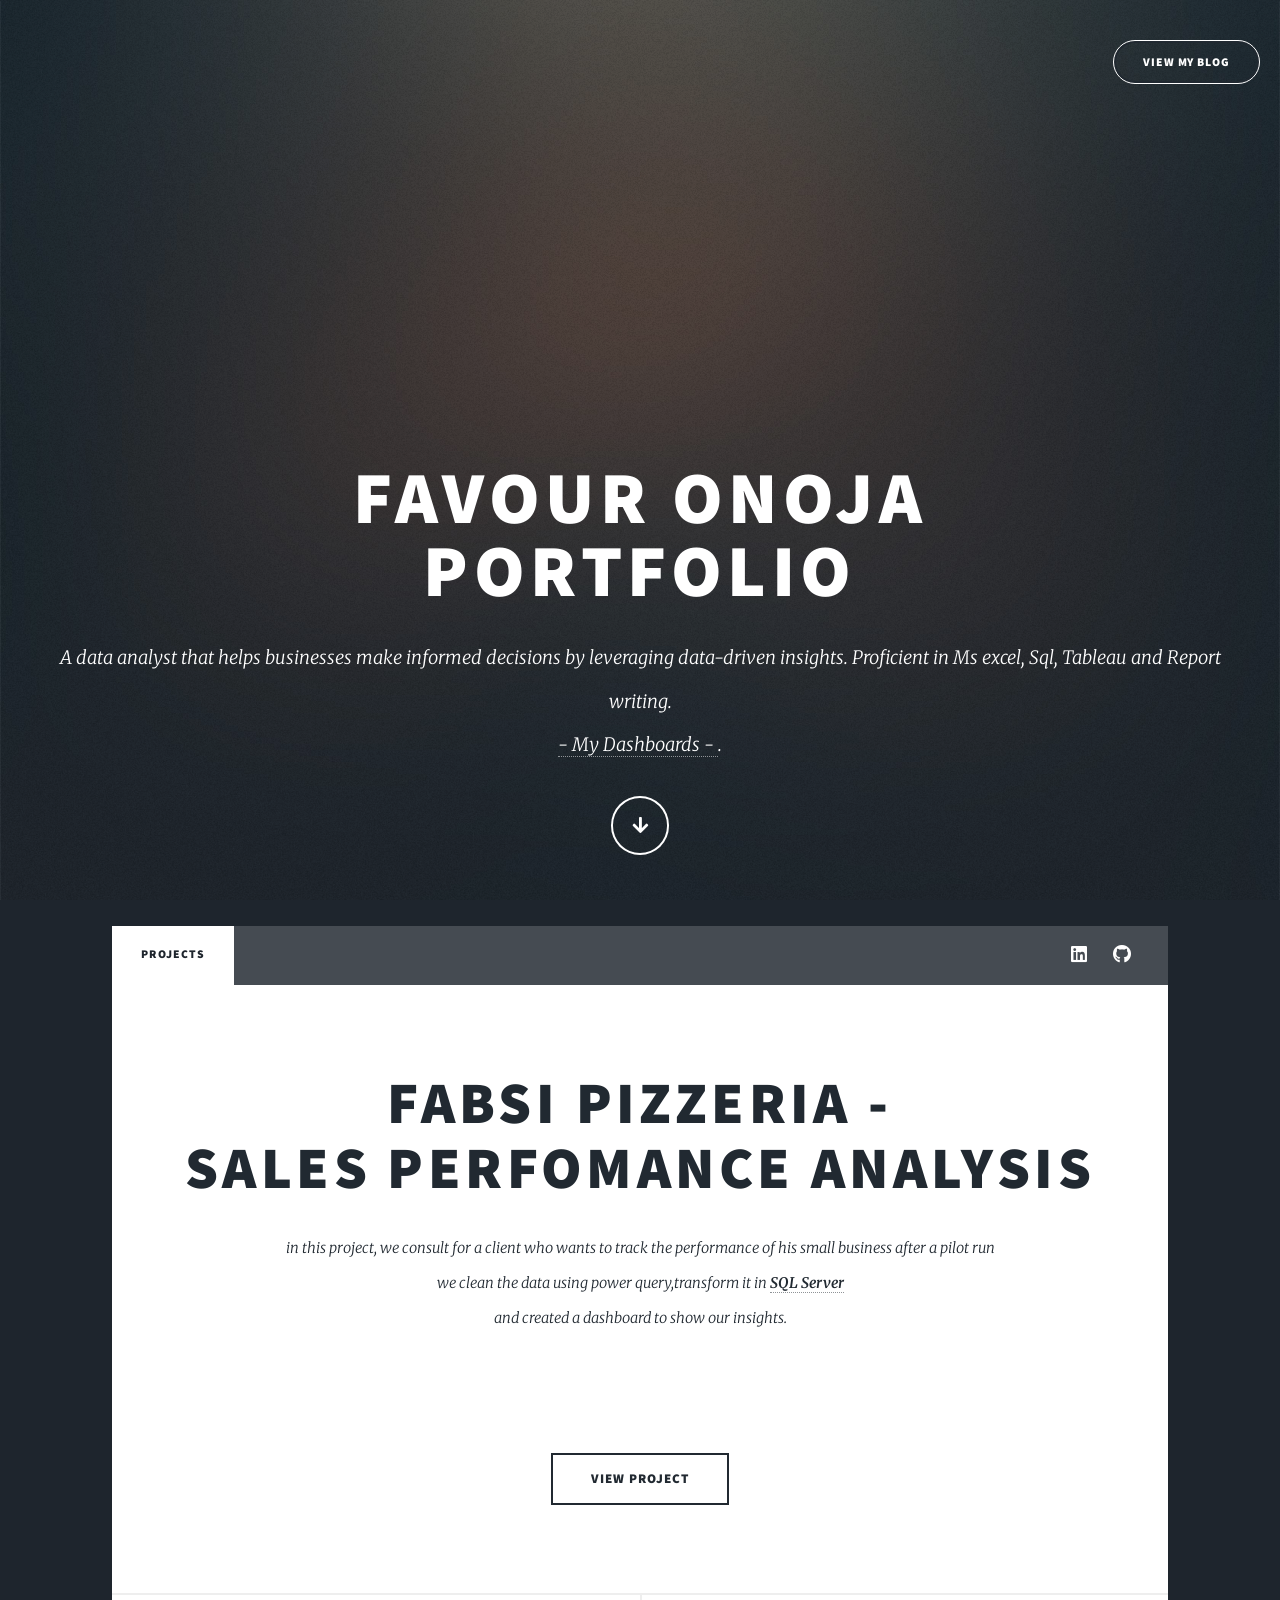
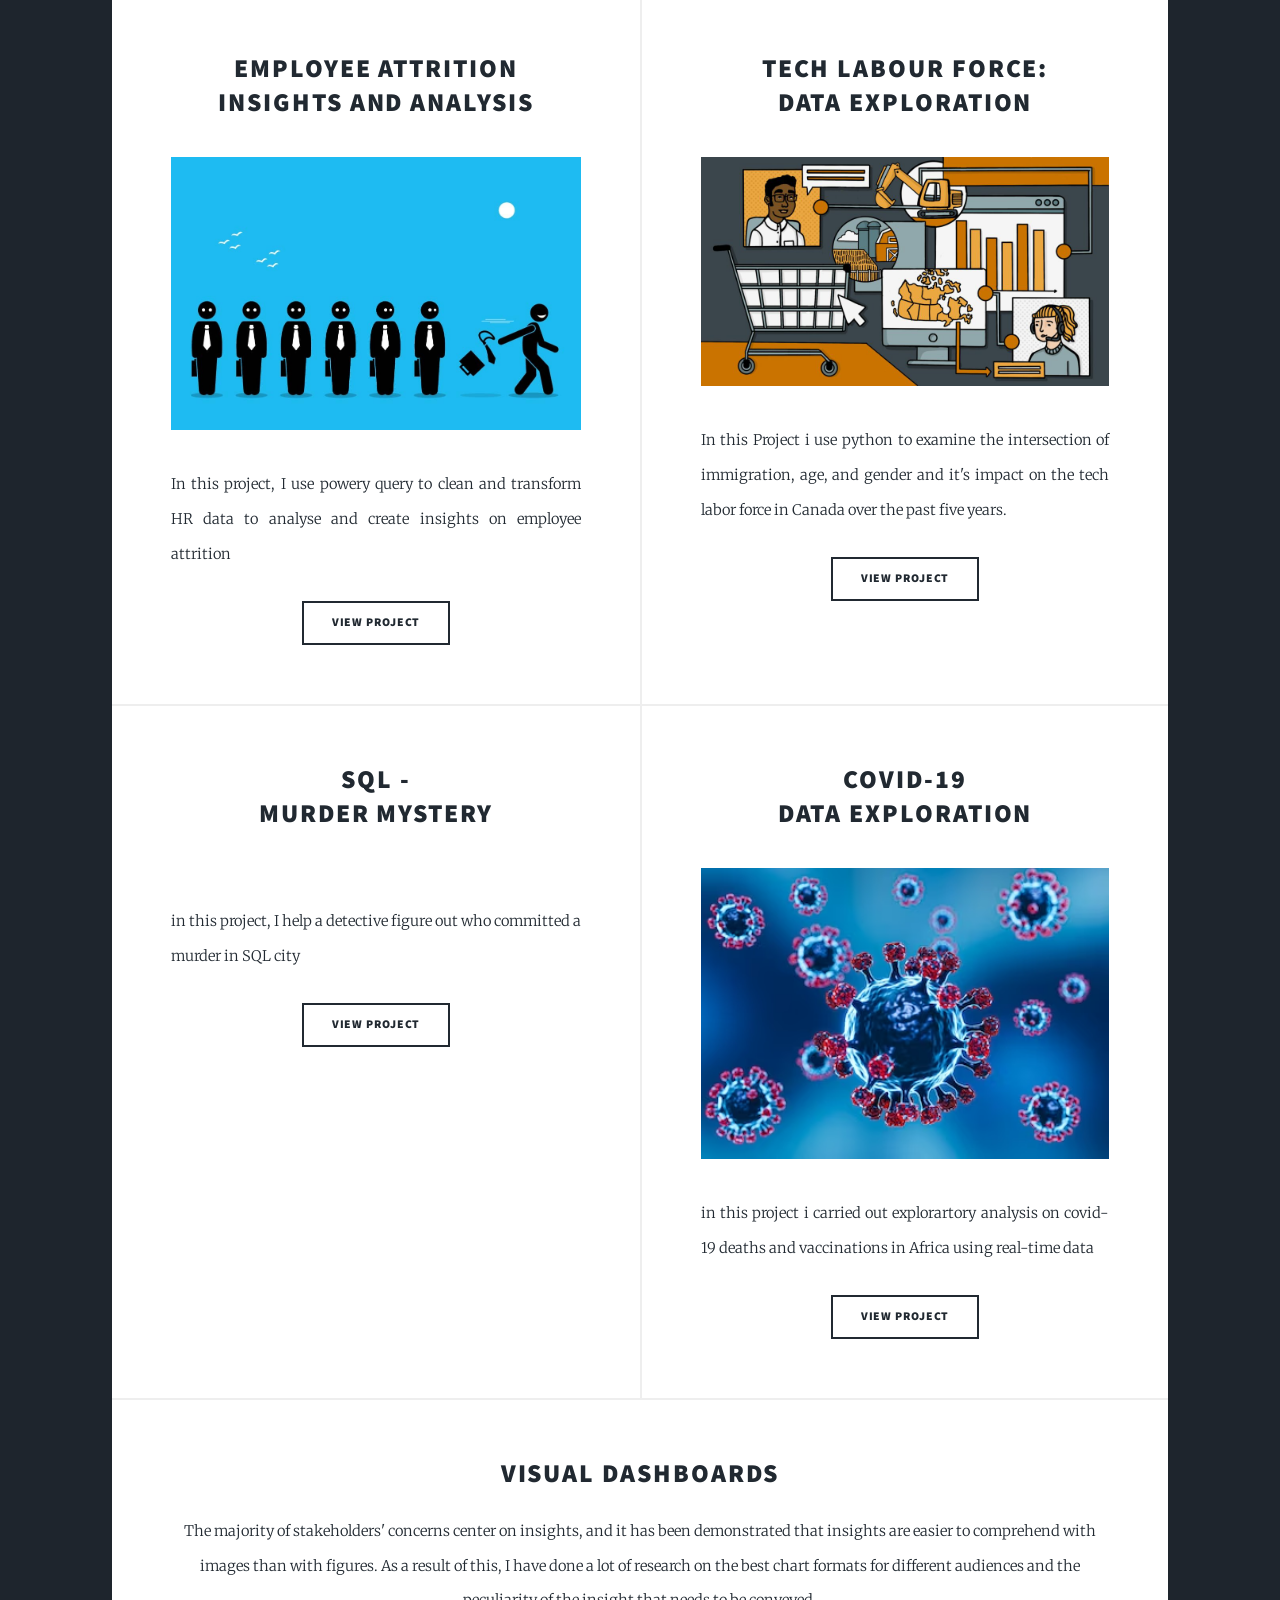
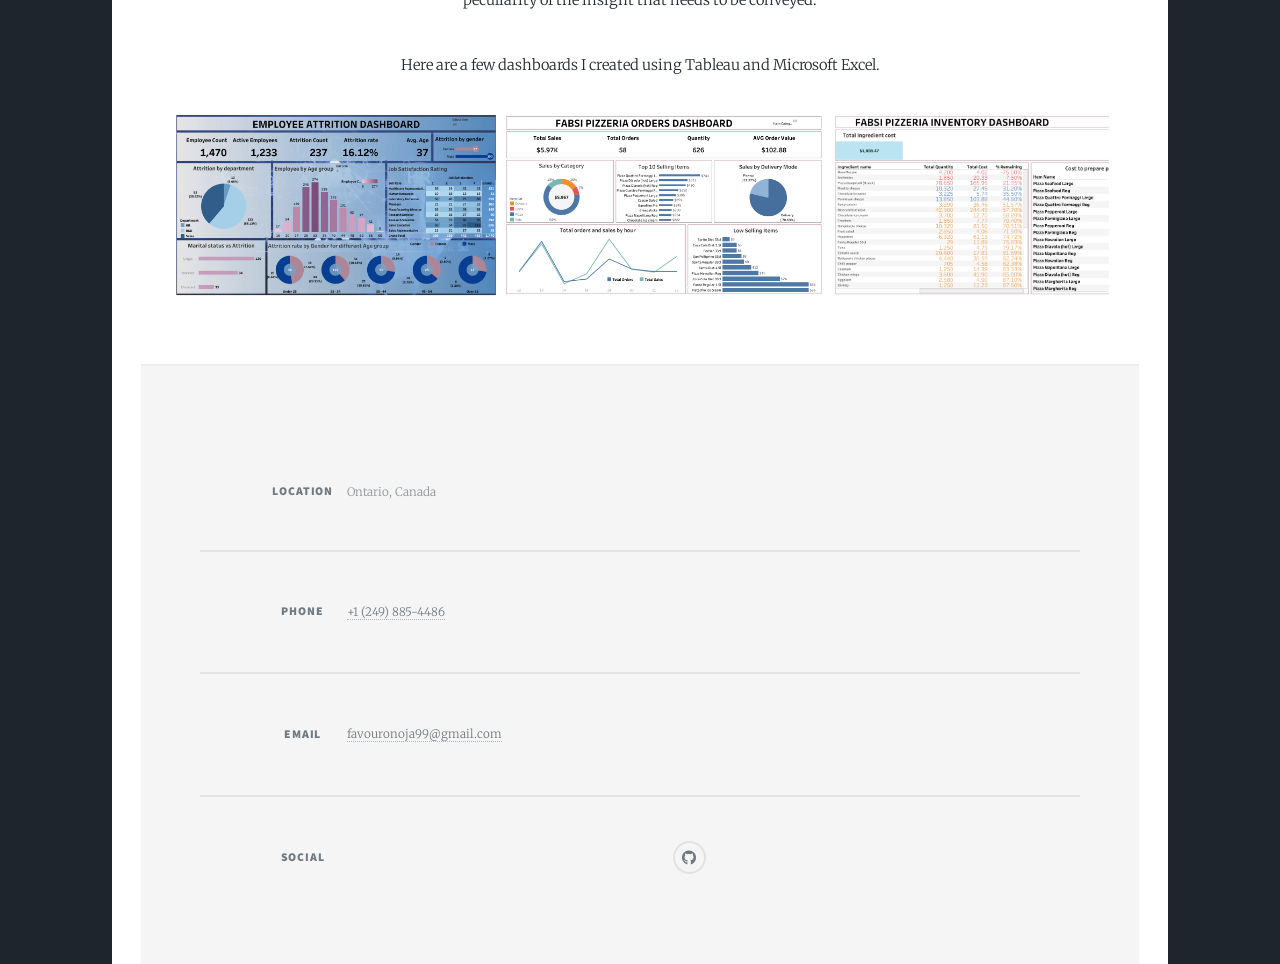
==== commit 2f1f7172: "up_3.0" ====
--- a/index.html
+++ b/index.html
@@ -44,8 +44,8 @@
 		<nav id="nav">
 			<ul class="links">
 				<li class="active"><a href="index.html">projects</a></li>
-				<li><a href="generic.html" target="_blank">Generic Page</a></li>
-				<!-- <li><a href="elements.html">Elements Reference</a></li> -->
+				<!-- <li><a href="generic.html" target="_blank">Generic Page</a></li>
+				<li><a href="elements.html">Elements Reference</a></li> -->
 			</ul>
 			<ul class="icons">
 				<li><a href="#" class="icon brands fa-linkedin"><span class="label">LinkedIN</span></a></li>
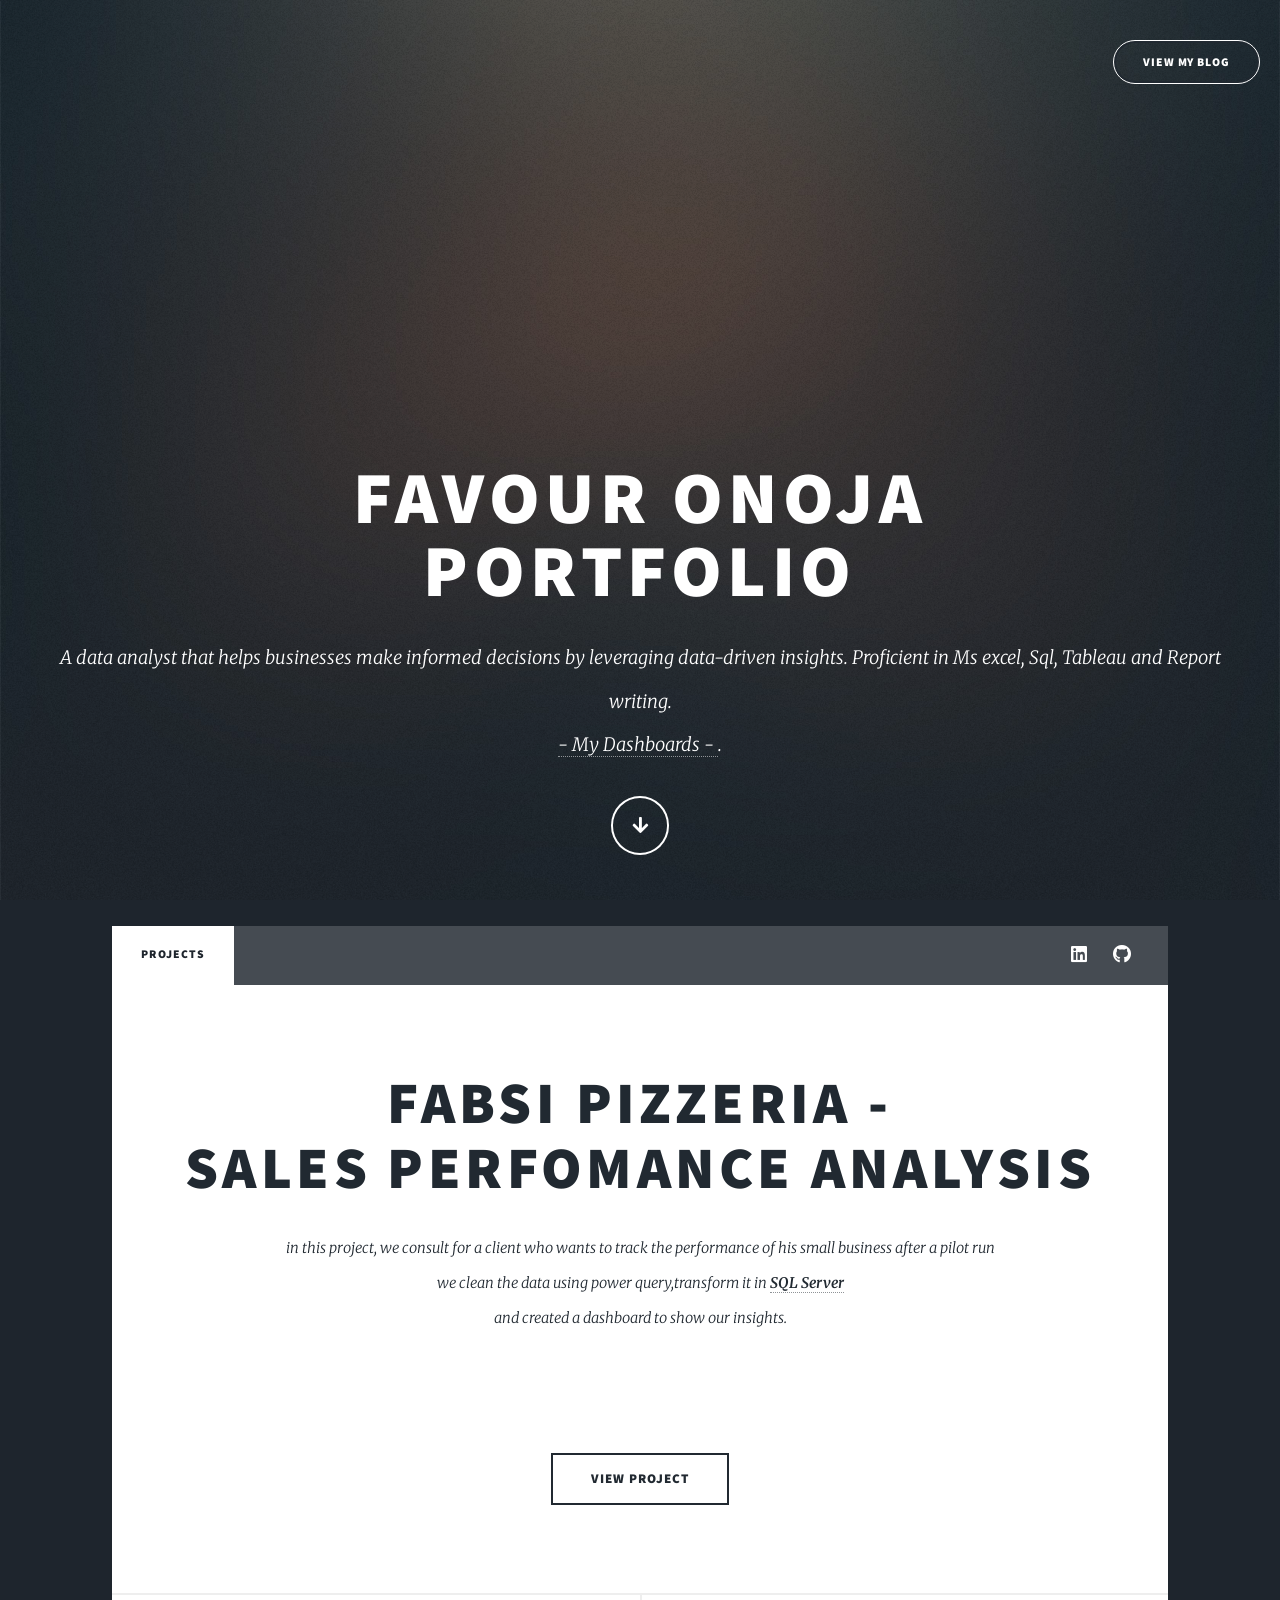
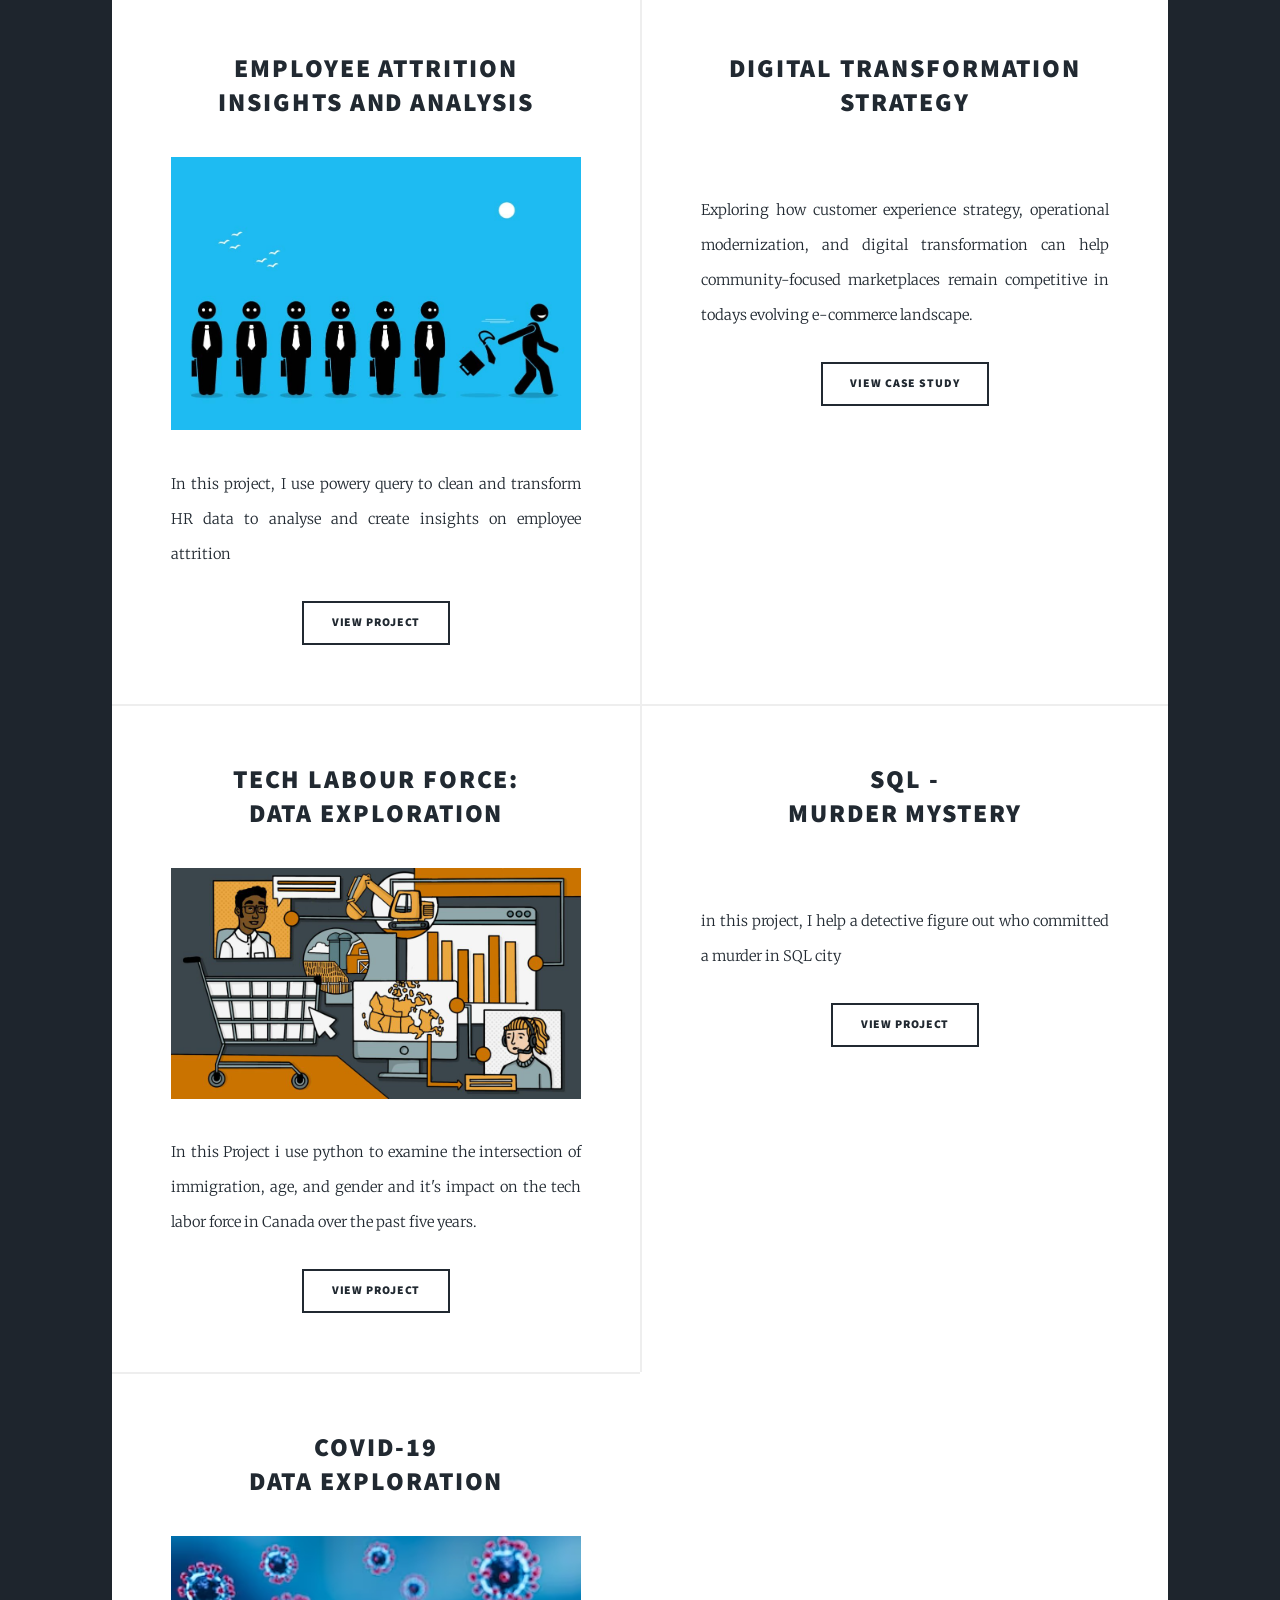
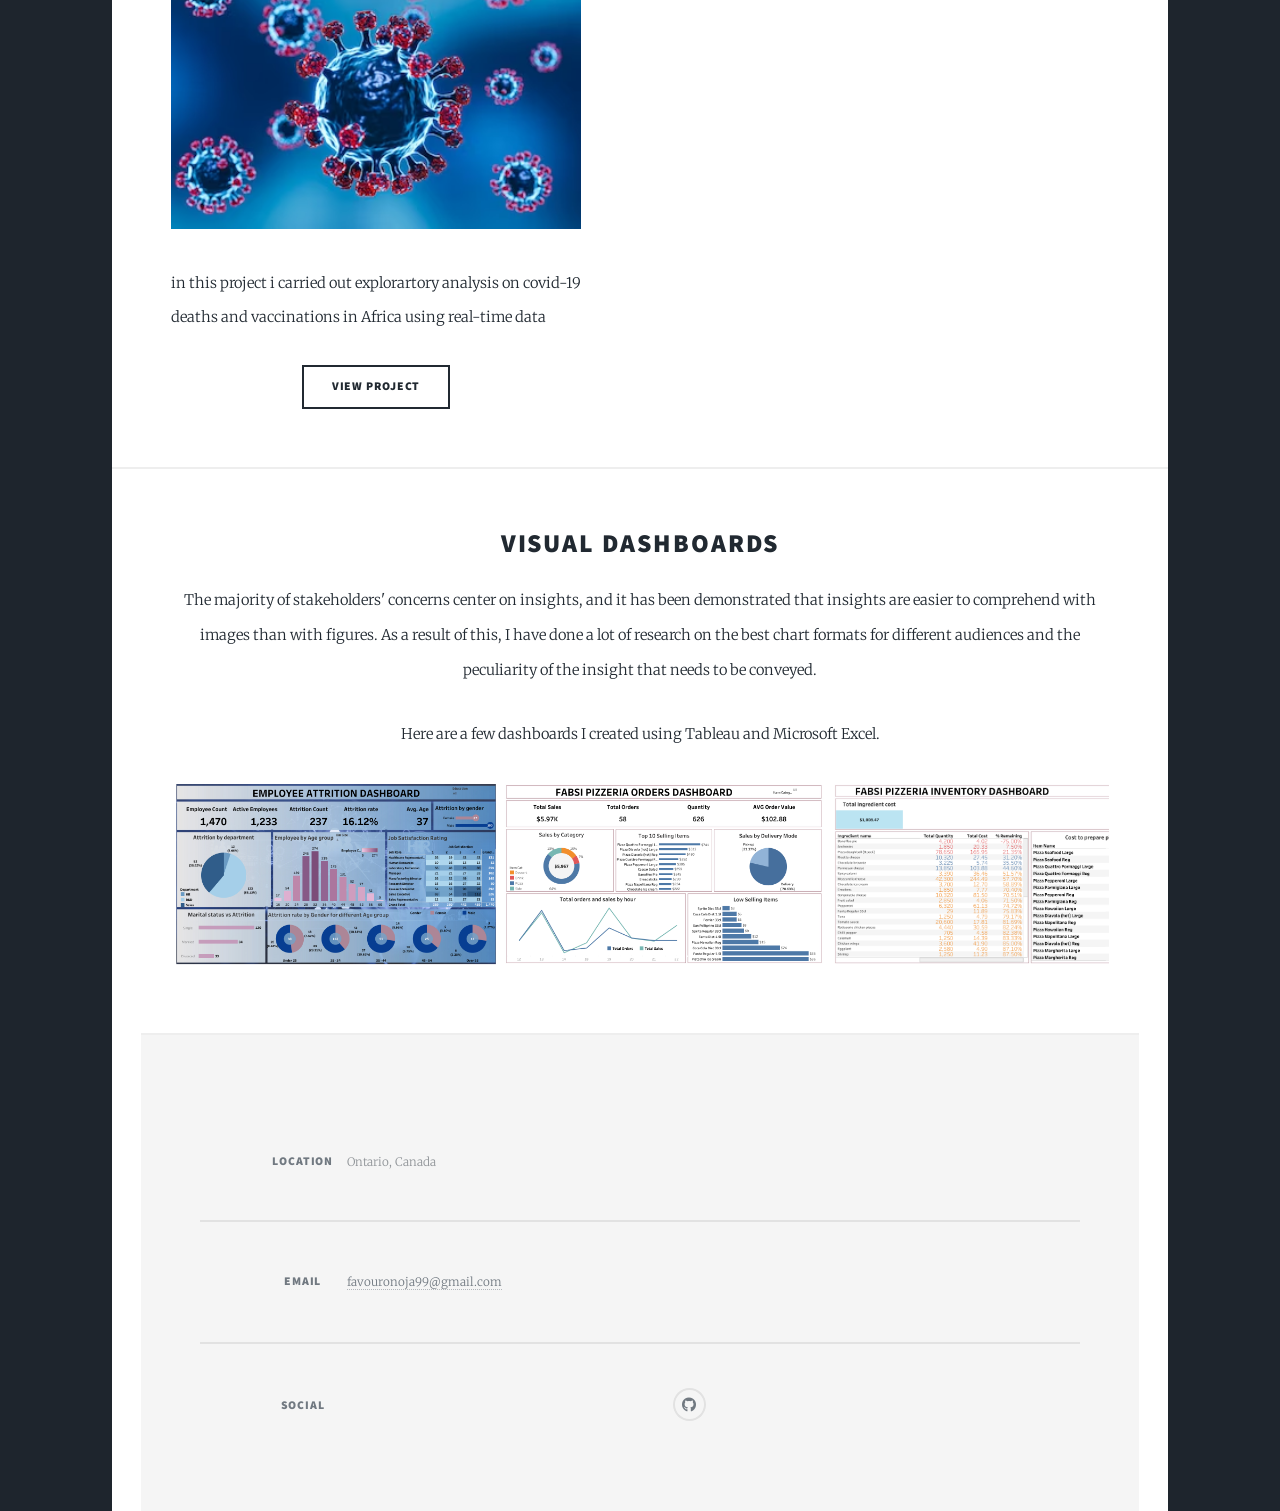
==== commit cc3639e2: "update" ====
--- a/index.html
+++ b/index.html
@@ -44,7 +44,7 @@
 		<nav id="nav">
 			<ul class="links">
 				<li class="active"><a href="index.html">projects</a></li>
-				<!-- <li><a href="generic.html" target="_blank">Generic Page</a></li>
+				<!-- <li><a href="generic.html" target="_blank">Generic Page</a></li> #link to second page
 				<li><a href="elements.html">Elements Reference</a></li> -->
 			</ul>
 			<ul class="icons">
@@ -93,6 +93,21 @@
 					<ul class="actions special">
 						<li><a href="https://medium.com/@FaytheAnalyst/navigating-employee-attrition-data-driven-insights-for-organisational-stability-962d0caeec5b"
 								target="_blank" class="button">View project</a></li>
+					</ul>
+				</article>
+				<article>
+					<header>
+						<h2><a href="https://medium.com/@FaytheAnalyst/can-community-driven-e-commerce-compete-with-amazon-ab4f825d478d"
+								target="_blank">Digital Transformation Strategy<br /></a></h2>
+					</header>
+					<a href="https://medium.com/@FaytheAnalyst/can-community-driven-e-commerce-compete-with-amazon-ab4f825d478d"
+						target="_blank" class="image fit"><img src="images/CE.png" alt="" /></a>
+					<p>Exploring how customer experience strategy, operational modernization,
+						and digital transformation can help community-focused marketplaces remain competitive in todays
+						evolving e-commerce landscape.</p>
+					<ul class="actions special">
+						<li><a href="https://medium.com/@FaytheAnalyst/can-community-driven-e-commerce-compete-with-amazon-ab4f825d478d"
+								target="_blank" class="button">View Case Study</a></li>
 					</ul>
 				</article>
 				<article>
@@ -294,10 +309,10 @@
 						<h3>Location</h3>
 						<p>Ontario, Canada<br /> </p>
 					</section>
-					<section>
+					<!--	<section>
 						<h3>Phone</h3>
 						<p><a href="#">+1 (249) 885-4486 </a></p>
-					</section>
+					</section> -->
 					<section>
 						<h3>Email</h3>
 						<p><a href="#">favouronoja99@gmail.com</a></p>
